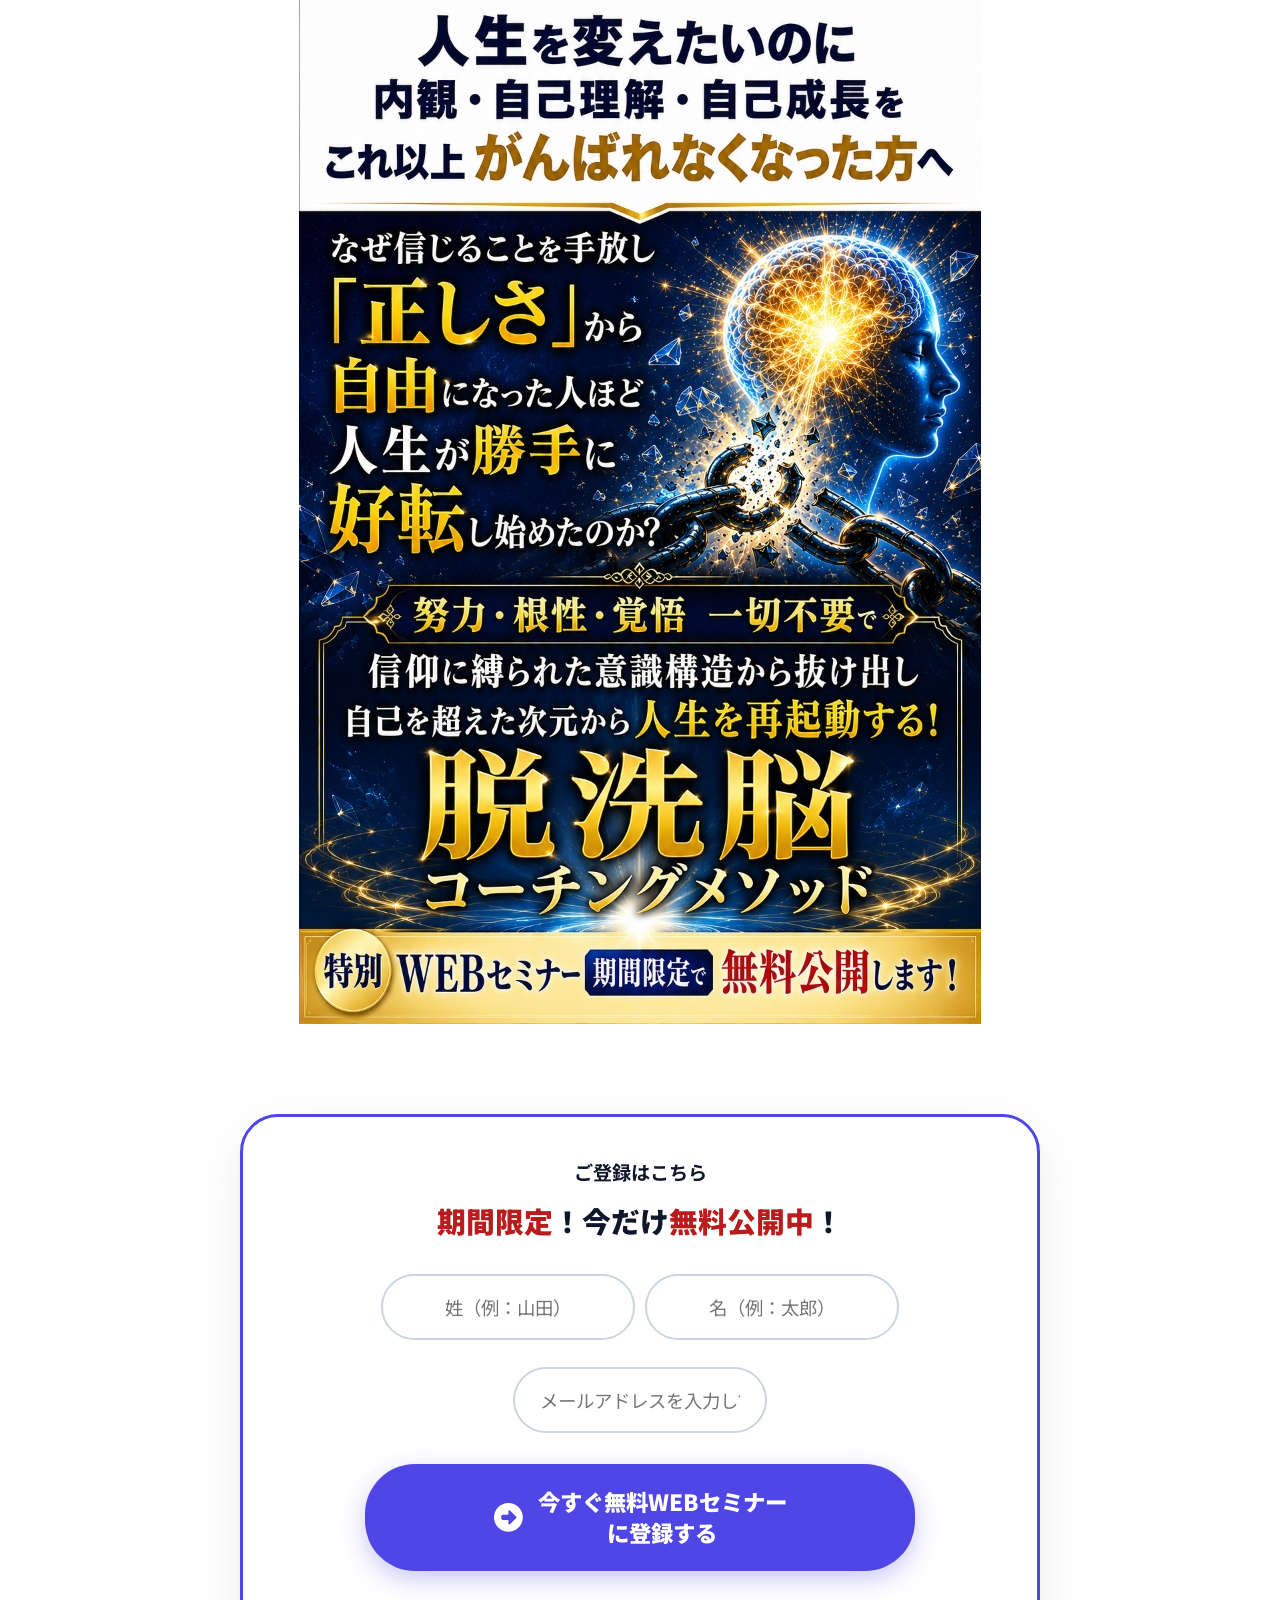
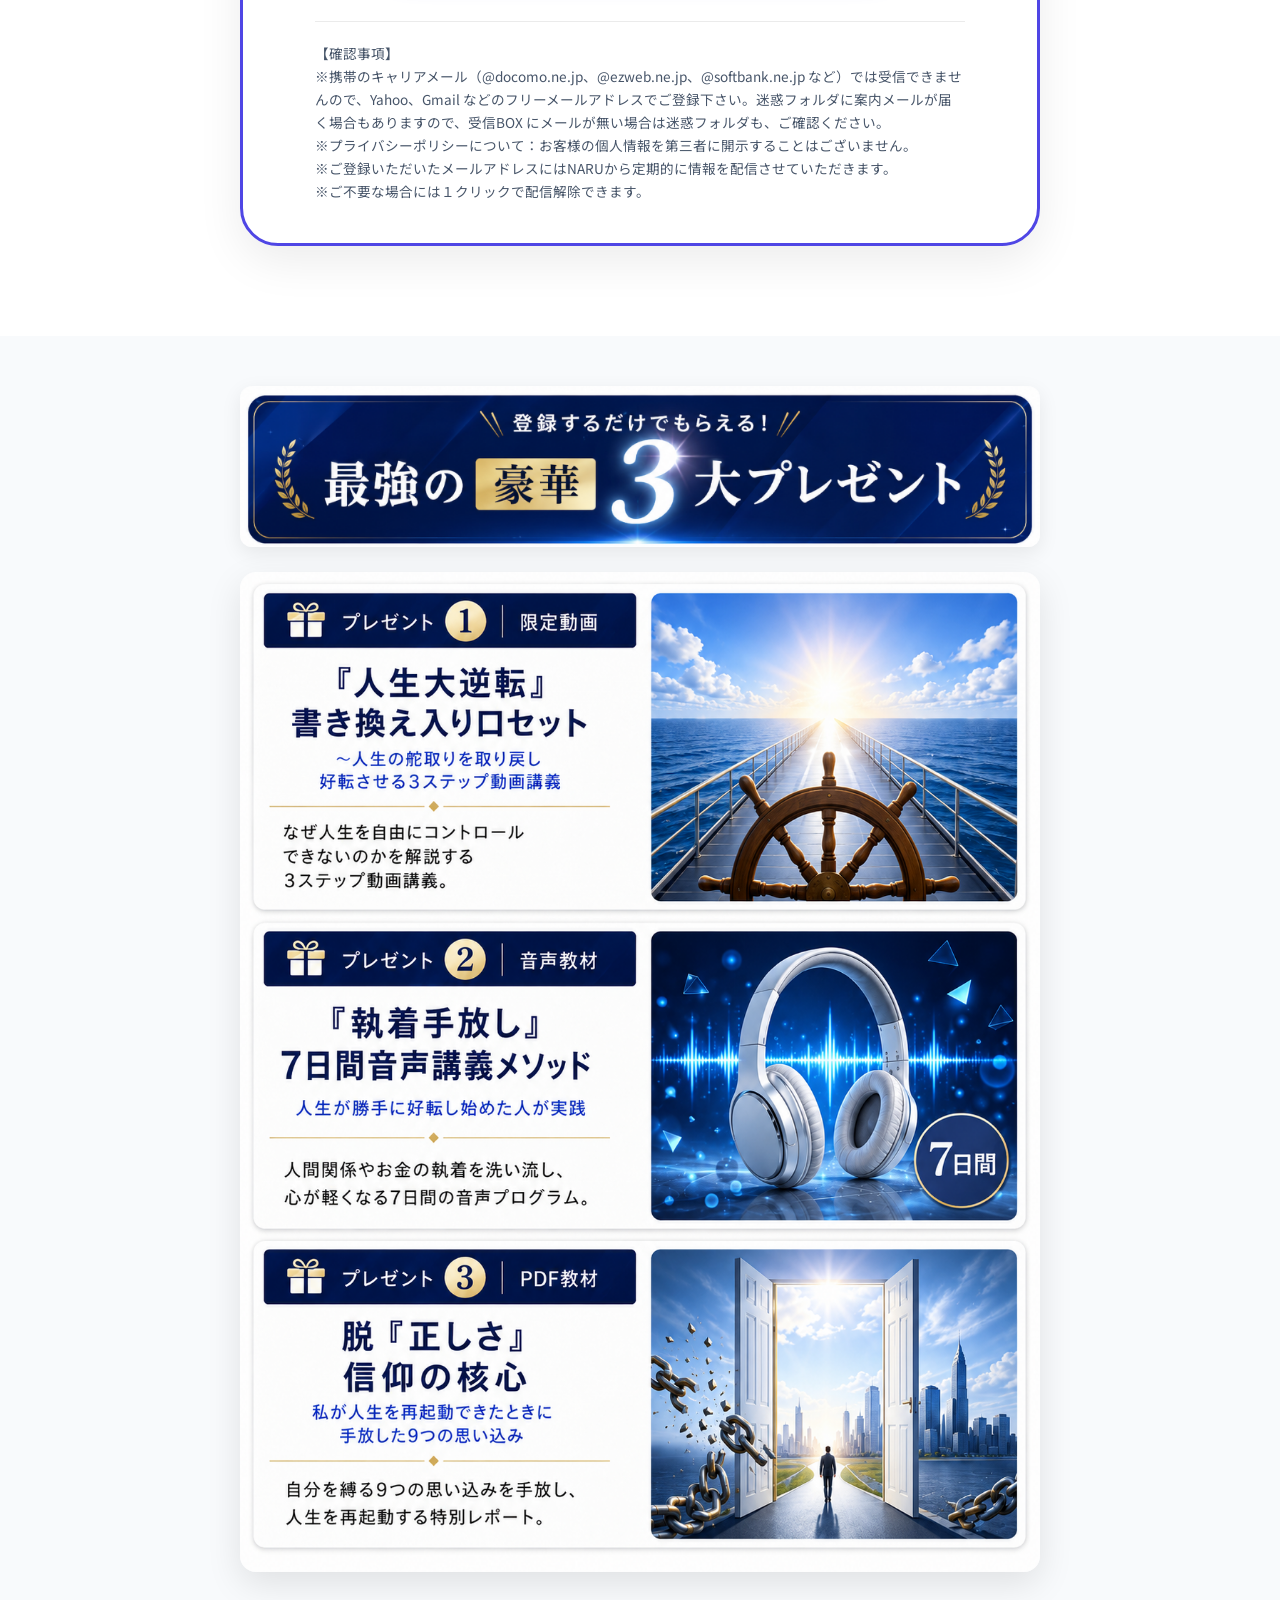
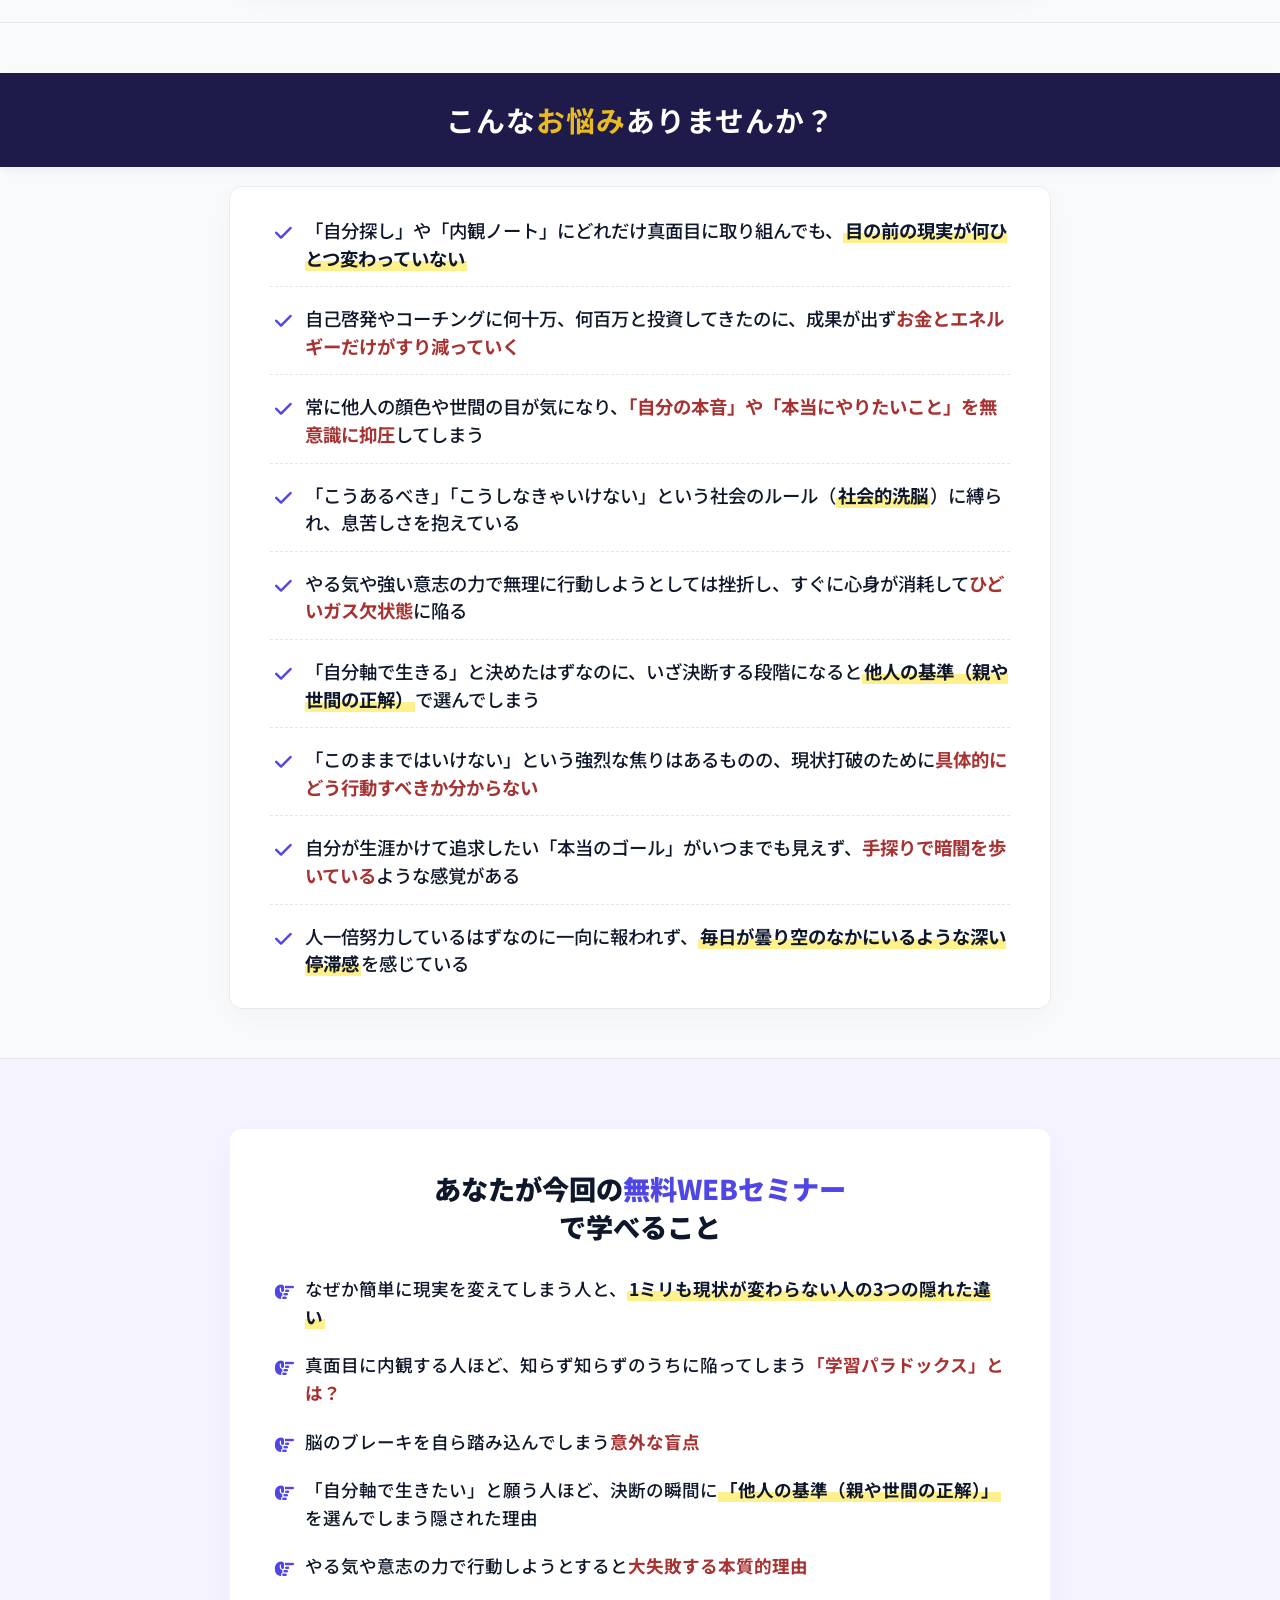
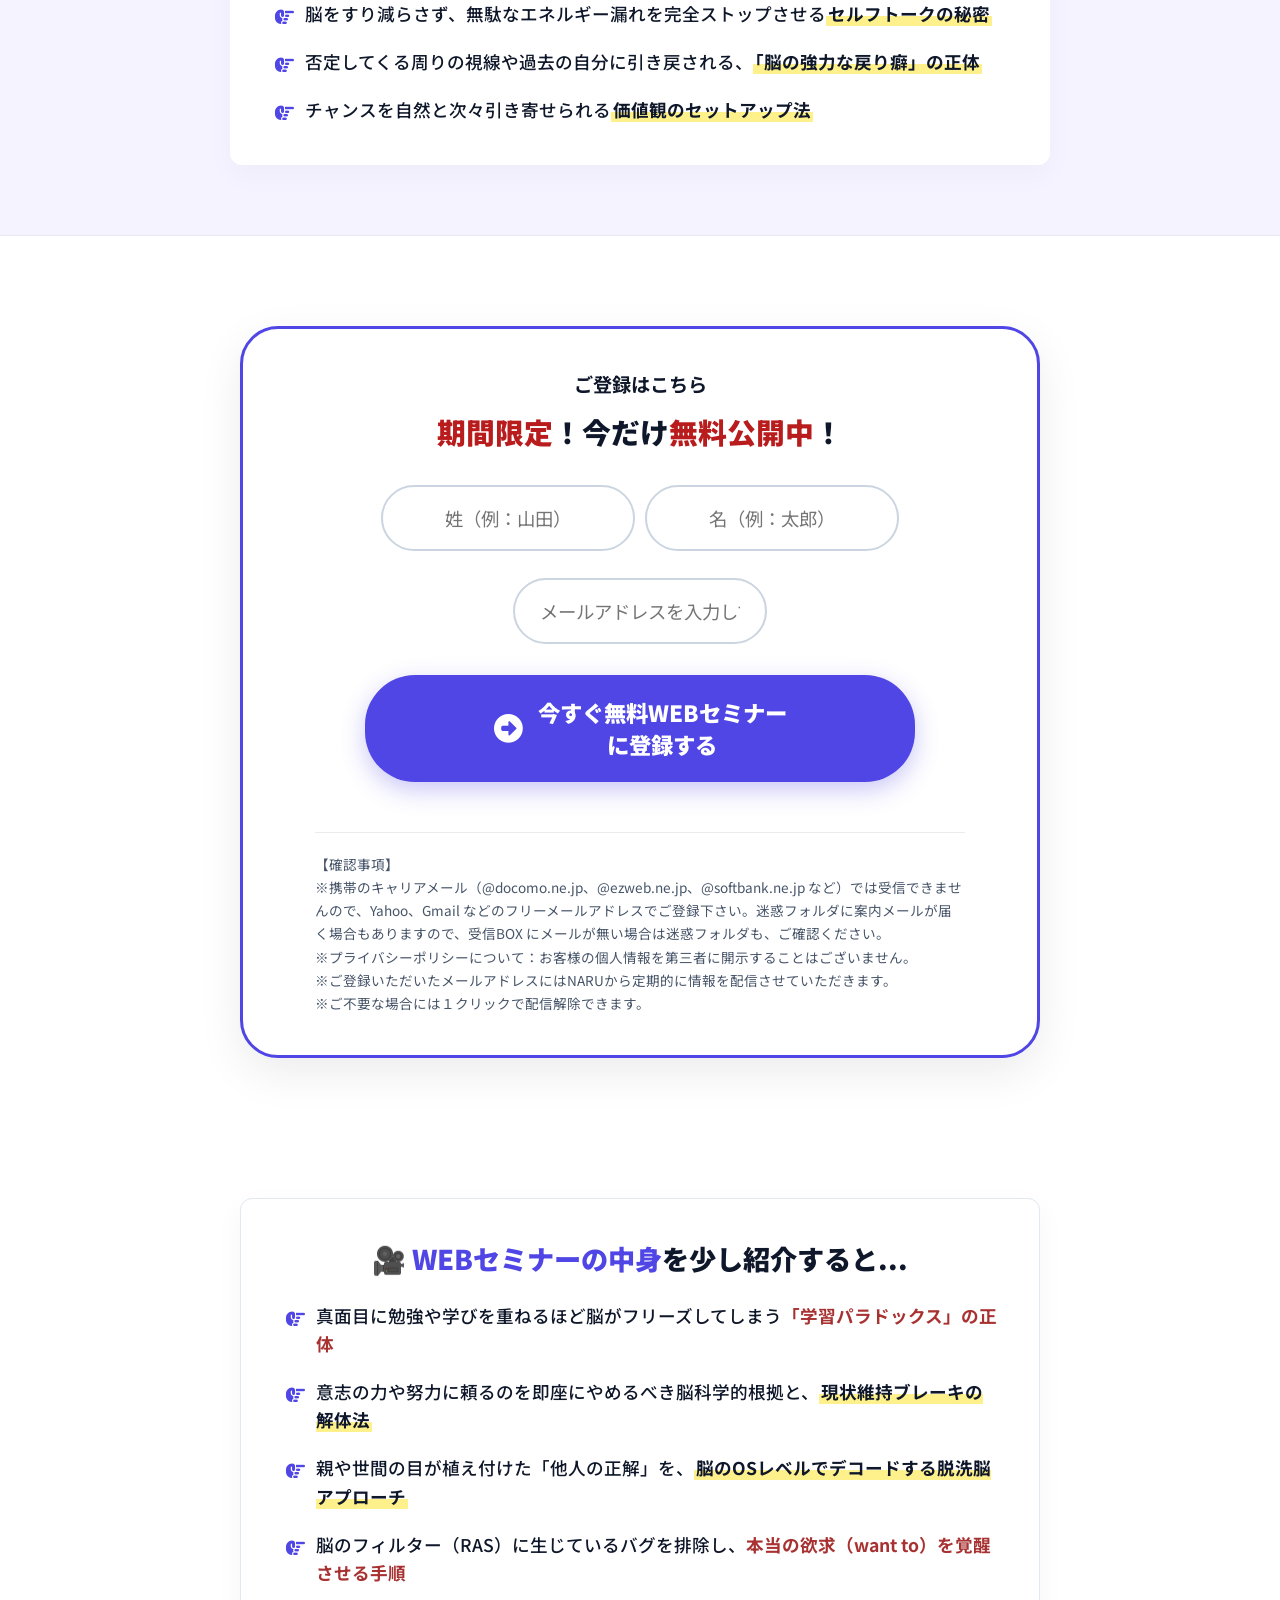
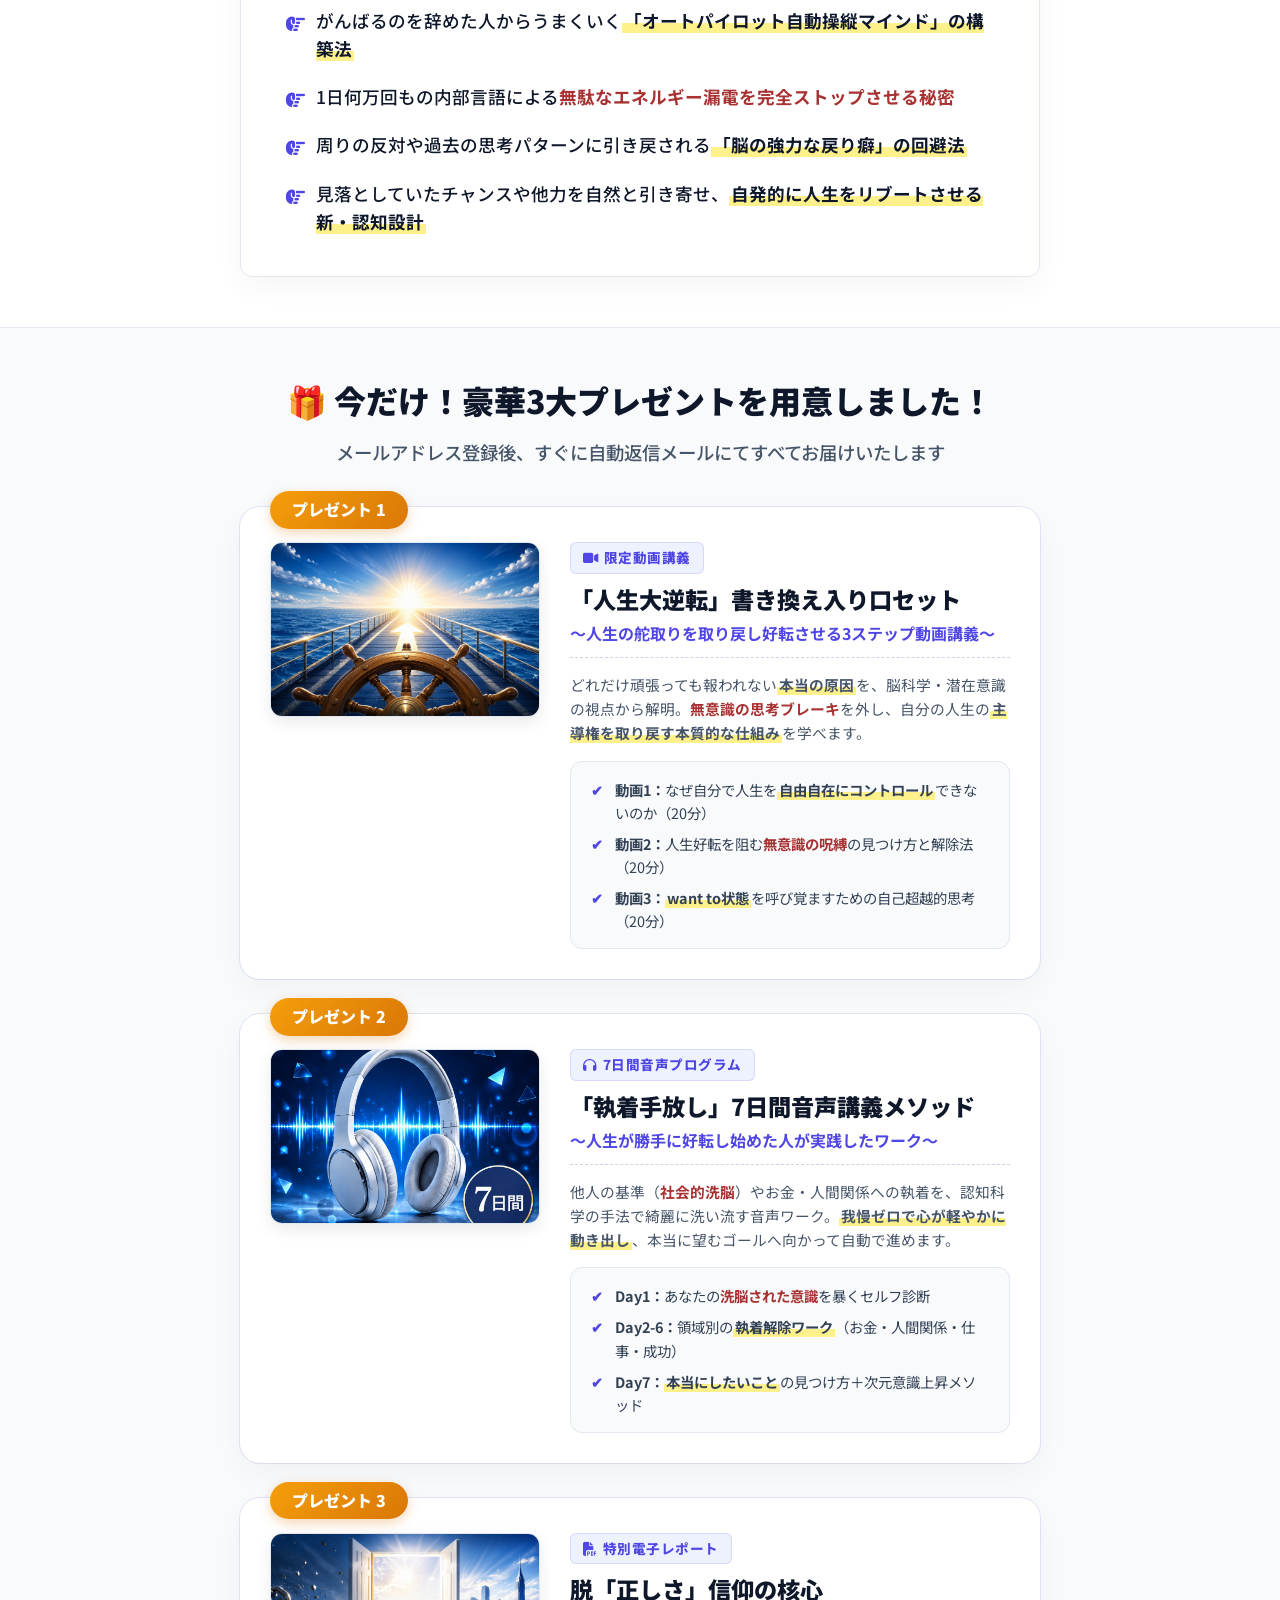
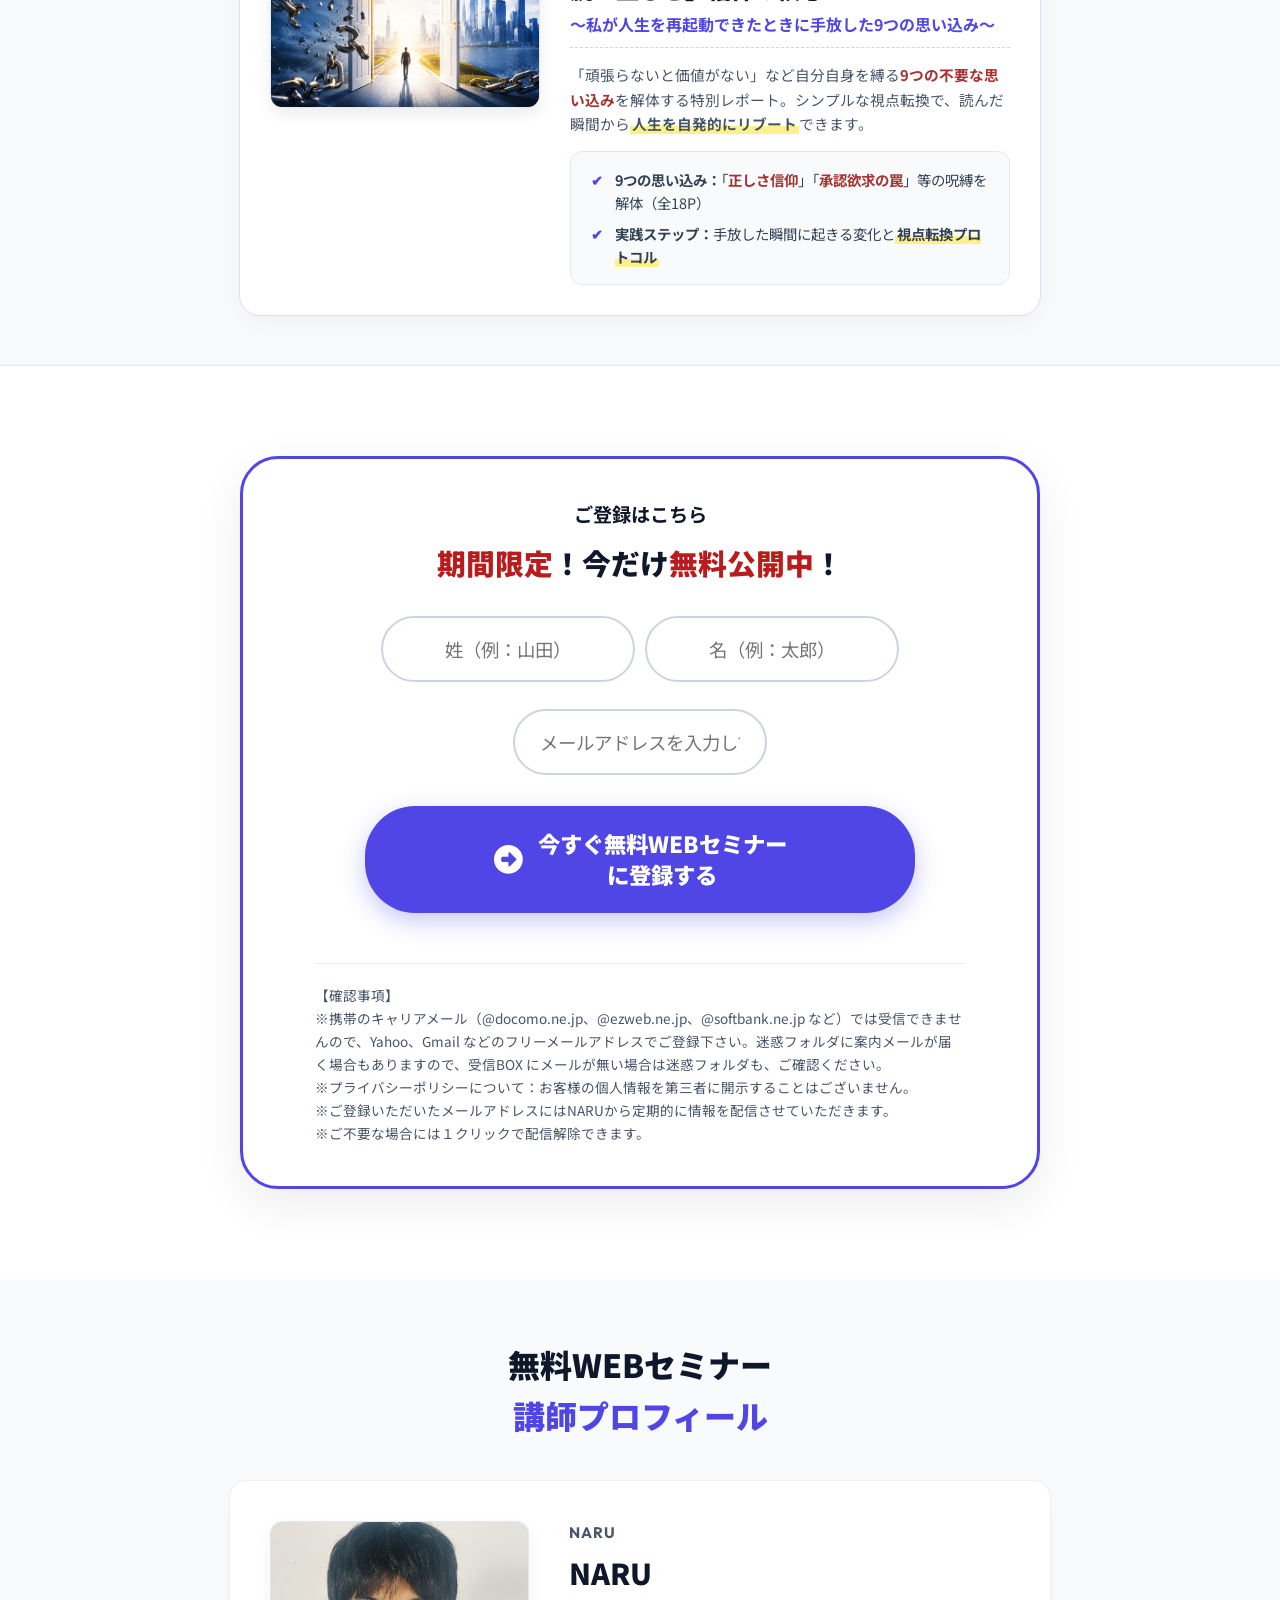
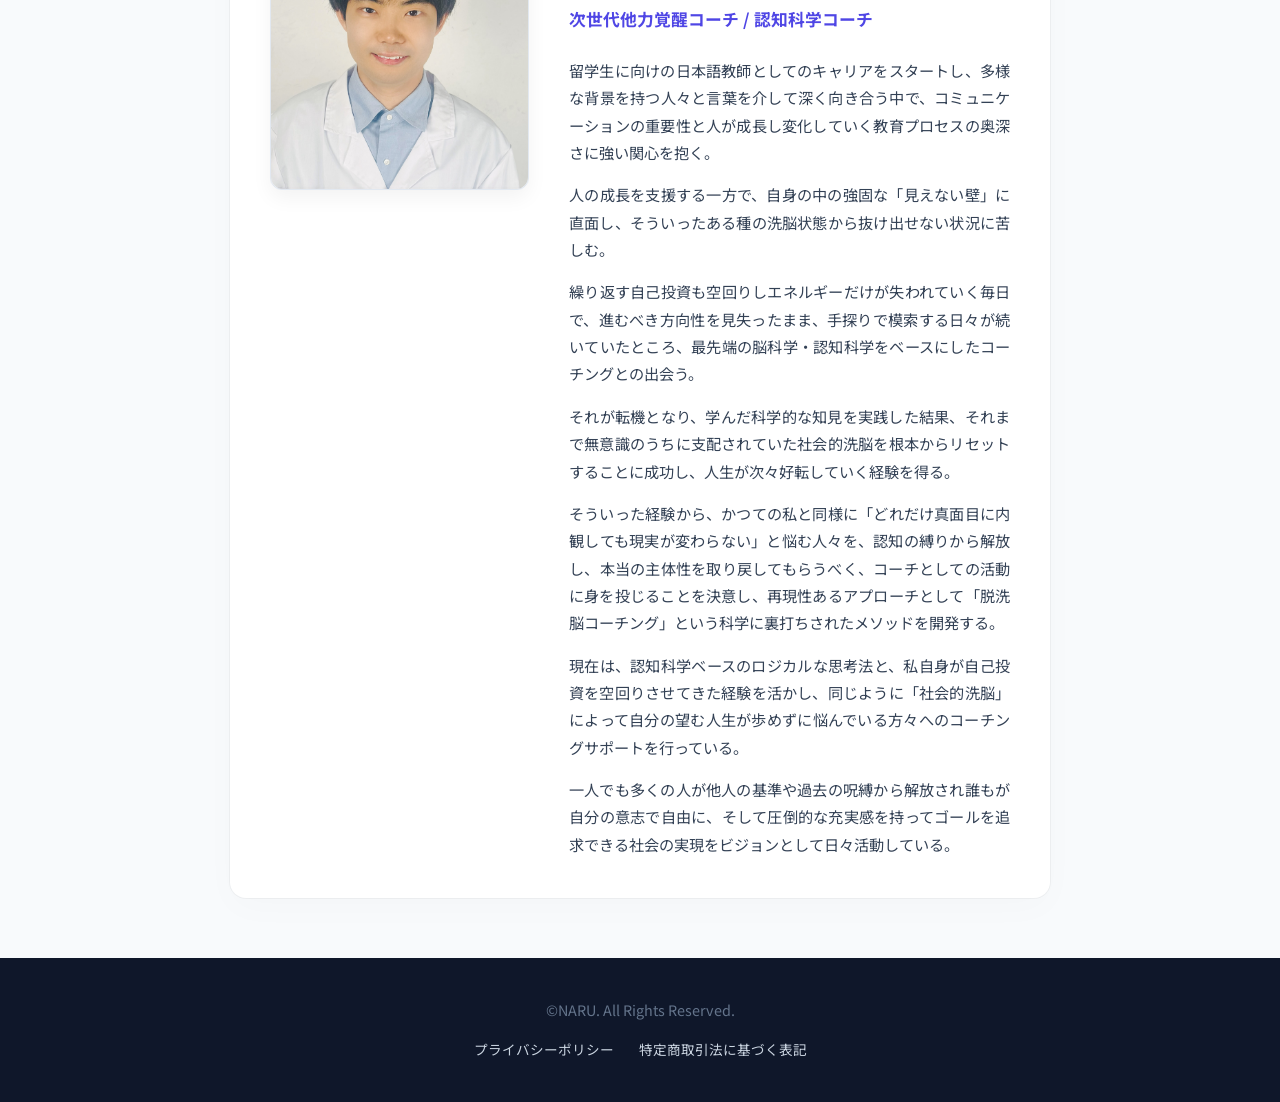
==== datsusenno.html @ 99b8cd56 "Replace script tag with image tracking method" ====
<!DOCTYPE html>
<html lang="ja">

<head>
    <meta charset="UTF-8">
    <meta name="robots" content="noindex, nofollow">
    <meta name="viewport" content="width=device-width, initial-scale=1.0">
    <title>社会的洗脳の引き算でwant toを起動する『マインドOS・リブート無料WEBセミナー』</title>

    <!-- Google Fonts -->
    <link
        href="https://fonts.googleapis.com/css2?family=Noto+Sans+JP:wght@400;500;700;900&family=Outfit:wght@400;700;900&display=swap"
        rel="stylesheet">
    <!-- FontAwesome Icons -->
    <link rel="stylesheet" href="https://cdnjs.cloudflare.com/ajax/libs/font-awesome/6.4.0/css/all.min.css">

    <!-- MyASP Forms Style -->
    <link rel="stylesheet" type="text/css" href="https://my174p.com/p/format_css?item_id=deaqhkWT&format=div&form_align=&label_align=&radio_float=&checkbox_float=&label_width=0&input_width=0&theme_name=3_7&ver=3&fv=b296a1b7baa7" />
    <link rel="stylesheet" type="text/css" href="https://my174p.com/p/mobile_css?item_id=deaqhkWT&format=div&form_align=&label_align=&radio_float=&checkbox_float=&label_width=0&input_width=0&theme_name=3_7&ver=3&fv=b296a1b7baa7" />
    <link rel="stylesheet" type="text/css" href="https://my174p.com/css/form/myasp-ui-form.css?d=20260616141747">


    <style>
        :root {
            --primary-color: #4f46e5;
            /* ボタン等のメインカラー（知性とロジックのディープインディゴ） */
            --primary-hover: #4338ca;
            /* ホバー時のブルーバイオレット */
            --accent-color: #eabb20;
            /* 強調黄色 */
            --danger-color: #b91c1c;
            /* 赤強調（警告用ディープレッド） */
            --bg-dark-blue: #1e1b4b;
            /* お悩みヘッダー等の深みのあるダークインディゴ */
            --text-main: #0f172a;
            --text-sub: #475569;
            --bg-light: #f8fafc;
            --font-gothic: 'Noto Sans JP', sans-serif;
            --font-round: 'Outfit', sans-serif;
            --container-width: 860px;
        }

        * {
            box-sizing: border-box;
            margin: 0;
            padding: 0;
        }

        body {
            font-family: var(--font-gothic);
            color: var(--text-main);
            background-color: #ffffff;
            line-height: 1.6;
            -webkit-font-smoothing: antialiased;
            overflow-x: hidden;
            /* 左右の突き出しによる横スクロールの発生を防ぐ */
        }

        /* --- 共通コンテナ --- */
        .container {
            width: 100%;
            max-width: var(--container-width);
            margin: 0 auto;
            padding: 0 20px;
        }

        /* --- ファーストビュー (ヘッドビュー) --- */
        .firstview {
            width: 100%;
            max-width: 720px;
            margin: 0 auto;
            line-height: 0;
        }

        .firstview img {
            width: 100%;
            max-width: 682px;
            margin: 0 auto;
            height: auto;
            display: block;
            image-rendering: -webkit-optimize-contrast;
        }

        /* --- メインコンテンツセクション --- */
        .section-padding {
            padding: 50px 0;
        }

        .section-bg-light {
            background-color: var(--bg-light);
        }

        /* --- お悩みセクションヘッダー --- */
        .subhead-blue {
            background-color: var(--bg-dark-blue);
            color: #ffffff;
            text-align: center;
            padding: 24px 20px;
            font-family: var(--font-gothic);
            font-weight: 700;
            font-size: 1.8rem;
            letter-spacing: 1px;
            box-shadow: 0 4px 10px rgba(0, 0, 0, 0.05);

            /* 左右両端に突き抜けさせる設定 */
            width: 100vw;
            margin-left: calc(50% - 50vw);
            margin-right: calc(50% - 50vw);
        }

        .subhead-blue mark {
            background: transparent;
            color: var(--accent-color);
        }

        .subhead-intro {
            font-size: 1.1rem;
            color: var(--text-sub);
            margin-top: 25px;
            text-align: center;
            line-height: 1.8;
            font-weight: 500;
        }

        /* --- お悩みチェックリスト --- */
        .checklist-wrapper {
            background-color: #ffffff;
            border-radius: 12px;
            padding: 30px 40px;
            box-shadow: 0 10px 30px rgba(0, 0, 0, 0.03), 0 0 0 1px rgba(0, 0, 0, 0.05);
            margin-top: 20px;
        }

        .checklist-list {
            list-style: none;
        }

        .checklist-list li {
            position: relative;
            padding-left: 35px;
            margin-bottom: 18px;
            font-size: 1.15rem;
            font-weight: 500;
            line-height: 1.5;
            border-bottom: 1px dashed rgba(0, 0, 0, 0.1);
            padding-bottom: 14px;
        }

        .checklist-list li:last-child {
            margin-bottom: 0;
            border-bottom: none;
            padding-bottom: 0;
        }

        .checklist-list li::before {
            content: '\f00c';
            /* FontAwesomeのチェックアイコン */
            font-family: 'Font Awesome 6 Free';
            font-weight: 900;
            position: absolute;
            left: 5px;
            top: 2px;
            color: var(--primary-color);
            font-size: 1.2rem;
        }

        /* --- 学べることセクション --- */
        .learn-section {
            background-color: #f5f3ff;
            background-size: cover;
            background-position: center;
            background-repeat: no-repeat;
            background-attachment: fixed;
            /* 背景画像をスクロール時に固定（パララックス効果） */
            border-top: 1px solid rgba(0, 0, 0, 0.05);
            border-bottom: 1px solid rgba(0, 0, 0, 0.05);
        }

        .learn-card {
            background-color: #ffffff;
            border-radius: 12px;
            padding: 40px;
            box-shadow: 0 10px 30px rgba(0, 0, 0, 0.03);
            margin: 20px 0;
        }

        .learn-title {
            text-align: center;
            font-family: var(--font-gothic);
            font-weight: 900;
            font-size: 1.7rem;
            color: var(--text-main);
            margin-bottom: 30px;
            line-height: 1.4;
        }

        .learn-title mark {
            background: transparent;
            color: var(--primary-color);
        }

        .learn-list {
            list-style: none;
        }

        .learn-list li {
            position: relative;
            padding-left: 35px;
            margin-bottom: 20px;
            font-size: 1.1rem;
            font-weight: 500;
            line-height: 1.6;
        }

        .learn-list li:last-child {
            margin-bottom: 0;
        }

        .learn-list li::before {
            content: '\f0a4';
            /* FontAwesomeの手アイコン */
            font-family: 'Font Awesome 6 Free';
            font-weight: 900;
            position: absolute;
            left: 5px;
            top: 2px;
            color: var(--primary-color);
            font-size: 1.2rem;
        }

        /* --- CTAエリア（登録フォーム・ボタン） --- */
        .cta-card {
            background-color: #ffffff;
            border: 3px solid var(--primary-color);
            border-radius: 38px;
            padding: 40px 30px;
            text-align: center;
            box-shadow: 0 15px 45px rgba(0, 0, 0, 0.08);
            margin: 40px auto;
            max-width: 800px;
        }

        .cta-subhead {
            font-size: 1.2rem;
            font-weight: 700;
            color: var(--text-main);
            margin-bottom: 10px;
        }

        .cta-title {
            font-family: var(--font-gothic);
            font-weight: 900;
            font-size: 1.8rem;
            margin-bottom: 30px;
        }

        .cta-title mark {
            background: transparent;
            color: var(--danger-color);
        }

        .btn-cta {
            display: inline-flex;
            align-items: center;
            justify-content: center;
            gap: 15px;
            width: 100%;
            max-width: 550px;
            padding: 22px 30px;
            background-color: var(--primary-color);
            color: #ffffff;
            font-family: var(--font-gothic);
            font-weight: 900;
            font-size: 1.4rem;
            text-decoration: none;
            border-radius: 50px;
            box-shadow: 0 8px 25px rgba(79, 70, 229, 0.3);
            /* ブルーの影 */
            transition: all 0.3s cubic-bezier(0.25, 0.8, 0.25, 1);
            border: none;
            cursor: pointer;
            margin-bottom: 25px;
            line-height: 1.4;
        }

        /* ボタンのぷるぷるアニメーション */
        @keyframes pulse {
            0% {
                transform: scale(1);
            }

            50% {
                transform: scale(1.03);
            }

            100% {
                transform: scale(1);
            }
        }

        .btn-cta-animate {
            animation: pulse 2s infinite ease-in-out;
        }

        .btn-cta:hover {
            transform: translateY(-3px);
            background-color: var(--primary-hover);
            box-shadow: 0 12px 30px rgba(79, 70, 229, 0.45);
            /* ホバー時のブルーの影 */
            animation-play-state: paused;
            /* ホバー時はアニメーションを止める */
        }

        .btn-cta i {
            font-size: 1.8rem;
        }

        .cta-attention {
            font-size: 0.85rem;
            color: var(--text-sub);
            text-align: left;
            line-height: 1.7;
            border-top: 1px solid rgba(0, 0, 0, 0.08);
            padding-top: 20px;
            max-width: 650px;
            margin: 0 auto;
        }

        .cta-form {
            display: flex;
            flex-direction: column;
            align-items: center;
            gap: 15px;
            width: 100%;
            max-width: 550px;
            margin: 0 auto 25px auto;
        }

        .form-input {
            width: 100%;
            padding: 18px 25px;
            font-size: 1.15rem;
            border: 2px solid #cbd5e1;
            border-radius: 50px;
            outline: none;
            transition: all 0.3s ease;
            text-align: center;
            font-family: var(--font-gothic);
        }

        .form-input:focus {
            border-color: var(--primary-color);
            box-shadow: 0 0 0 4px rgba(79, 70, 229, 0.15);
        }

        /* --- プロフィールセクション --- */
        .profile-section {
            background-color: var(--bg-light);
            padding: 60px 0;
        }

        .profile-header {
            font-family: var(--font-gothic);
            font-weight: 900;
            font-size: 2rem;
            text-align: center;
            margin-bottom: 40px;
        }

        .profile-header mark {
            background: transparent;
            color: var(--primary-color);
        }

        .profile-card {
            display: flex;
            gap: 40px;
            align-items: flex-start;
            background-color: #ffffff;
            border-radius: 16px;
            padding: 40px;
            box-shadow: 0 10px 35px rgba(0, 0, 0, 0.02), 0 0 0 1px rgba(0, 0, 0, 0.04);
        }

        .profile-imgbox {
            width: 35%;
            flex-shrink: 0;
            display: flex;
            align-items: center;
            justify-content: center;
            background-color: #f1f5f9;
            border-radius: 12px;
            box-shadow: 0 8px 20px rgba(0, 0, 0, 0.05);
            border: 1px solid #e2e8f0;
        }

        .profile-imgbox i {
            font-size: 6rem;
            color: #94a3b8;
            padding: 50px 0;
        }

        .profile-textbox {
            width: 65%;
        }

        .profile-title-en {
            font-family: var(--font-round);
            font-size: 0.95rem;
            font-weight: 700;
            color: var(--text-sub);
            letter-spacing: 1px;
            margin-bottom: 5px;
            text-transform: uppercase;
        }

        .profile-name {
            font-size: 1.8rem;
            font-weight: 900;
            margin-bottom: 12px;
            font-family: var(--font-gothic);
        }

        .profile-sub {
            font-size: 1.05rem;
            font-weight: 700;
            color: var(--primary-color);
            margin-bottom: 25px;
            line-height: 1.4;
        }

        .profile-text-content p {
            font-size: 0.95rem;
            line-height: 1.8;
            margin-bottom: 15px;
            color: #334155;
            text-align: justify;
        }

        .profile-text-content p:last-child {
            margin-bottom: 0;
        }

        /* --- フッター --- */
        footer {
            background-color: #0f172a;
            color: #ffffff;
            padding: 40px 20px;
            text-align: center;
        }

        .footer-copyright {
            font-size: 0.9rem;
            color: #64748b;
            margin-bottom: 15px;
        }

        .footer-links {
            list-style: none;
            display: flex;
            justify-content: center;
            gap: 25px;
        }

        .footer-links a {
            color: #cbd5e1;
            font-size: 0.85rem;
            text-decoration: none;
            transition: color 0.2s ease;
        }

        .footer-links a:hover {
            color: #ffffff;
            text-decoration: underline;
        }

        /* リスト内・特典カード内強調用のスタイル */
        .checklist-list mark,
        .learn-list mark,
        .bonus-card-text mark,
        .bonus-card-bullets mark {
            background: linear-gradient(transparent 60%, #fef08a 60%);
            color: inherit;
            font-weight: 700;
            padding: 0 2px;
        }

        .text-danger {
            color: #a83232;
            /* 落ち着きと重みのある赤茶色 */
            font-weight: 700;
        }

        /* --- 豪華3大特典セクションのスタイル --- */
        /* --- 豪華3大特典セクションのスタイル (800px縦積み・大型長方形カード) --- */
        .bonus-header {
            text-align: center;
            margin-bottom: 40px;
        }

        .bonus-header h2 {
            font-size: 2rem;
            font-weight: 900;
            line-height: 1.4;
            color: var(--text-main);
            margin-bottom: 15px;
        }

        .bonus-header h2 .highlight {
            color: var(--primary-color);
            position: relative;
            display: inline-block;
        }

        .bonus-header h2 .highlight::after {
            content: '';
            position: absolute;
            bottom: -4px;
            left: 0;
            width: 100%;
            height: 3px;
            background-color: var(--accent-color);
        }

        .bonus-header p {
            font-size: 1.15rem;
            color: var(--text-sub);
            font-weight: 500;
        }

        .bonus-cards-grid {
            display: flex;
            flex-direction: column;
            gap: 35px;
            max-width: 800px;
            margin: 30px auto 0 auto;
        }

        .bonus-grid-card {
            background-color: #ffffff;
            border-radius: 20px;
            padding: 35px 30px 30px 30px;
            position: relative;
            box-shadow: 0 10px 30px rgba(0, 0, 0, 0.04), 0 0 0 1px rgba(79, 70, 229, 0.12);
            transition: all 0.3s ease;
            display: flex;
            gap: 30px;
            align-items: flex-start;
            text-align: left;
        }

        .bonus-grid-card:hover {
            transform: translateY(-4px);
            box-shadow: 0 18px 40px rgba(79, 70, 229, 0.12), 0 0 0 2px rgba(79, 70, 229, 0.22);
        }

        .bonus-badge {
            position: absolute;
            top: -16px;
            left: 30px;
            background: linear-gradient(135deg, #f59e0b 0%, #d97706 100%);
            color: #ffffff;
            font-weight: 900;
            font-size: 1rem;
            padding: 6px 22px;
            border-radius: 50px;
            box-shadow: 0 4px 12px rgba(217, 119, 6, 0.3);
            z-index: 2;
        }

        .bonus-card-visual-col {
            width: 270px;
            flex-shrink: 0;
            display: flex;
            flex-direction: column;
            align-items: center;
        }

        .bonus-card-info-col {
            flex: 1;
            min-width: 0;
        }

        .bonus-type {
            display: inline-block;
            background-color: #eef2ff;
            color: var(--primary-color);
            font-size: 0.85rem;
            font-weight: 800;
            padding: 4px 12px;
            border-radius: 6px;
            margin-bottom: 10px;
            border: 1px solid rgba(79, 70, 229, 0.15);
            letter-spacing: 0.5px;
        }

        .bonus-card-title {
            font-size: 1.45rem;
            font-weight: 900;
            color: var(--text-main);
            line-height: 1.35;
            margin-bottom: 6px;
        }

        .bonus-card-desc {
            font-size: 1rem;
            color: var(--primary-color);
            font-weight: 700;
            margin-bottom: 15px;
            border-bottom: 1px dashed #cbd5e1;
            padding-bottom: 10px;
        }

        .bonus-card-visual {
            width: 100%;
            height: 175px;
            border-radius: 12px;
            overflow: hidden;
            box-shadow: 0 6px 16px rgba(0, 0, 0, 0.08);
            background: #f1f5f9;
            border: 1px solid #e2e8f0;
        }

        .bonus-card-visual img {
            width: 100%;
            height: 100%;
            object-fit: cover;
        }

        .bonus-card-text {
            font-size: 0.92rem;
            color: #475569;
            line-height: 1.65;
            margin-bottom: 15px;
        }

        .bonus-card-bullets {
            background-color: #f8fafc;
            border-radius: 12px;
            padding: 16px 20px;
            border: 1px solid #e2e8f0;
            list-style: none;
            margin: 0;
        }

        .bonus-card-bullets li {
            position: relative;
            padding-left: 24px;
            font-size: 0.9rem;
            line-height: 1.6;
            color: #334155;
            margin-bottom: 8px;
        }

        .bonus-card-bullets li:last-child {
            margin-bottom: 0;
        }

        .bonus-card-bullets li::before {
            content: '✔';
            position: absolute;
            left: 0;
            top: 0;
            color: var(--primary-color);
            font-weight: 900;
            font-size: 0.9rem;
        }

        .bonus-swipe-hint {
            display: none !important;
        }

        /* --- レスポンシブ対応 --- */
        @media (max-width: 768px) {
            :root {
                --container-width: 100%;
            }

            .subhead-blue {
                font-size: 1.4rem;
                padding: 18px 15px;
            }

            .checklist-wrapper {
                padding: 20px;
            }

            .checklist-list li {
                font-size: 1rem;
                padding-left: 28px;
                margin-bottom: 14px;
            }

            .checklist-list li::before {
                font-size: 1rem;
            }

            .learn-card {
                padding: 25px 20px;
            }

            .learn-title {
                font-size: 1.35rem;
                margin-bottom: 20px;
            }

            .learn-list li {
                font-size: 0.95rem;
                padding-left: 28px;
                margin-bottom: 15px;
            }

            .learn-list li::before {
                font-size: 1rem;
            }

            .cta-card {
                border-radius: 20px;
                padding: 30px 15px;
                margin: 20px 10px;
            }

            .cta-title {
                font-size: 1.35rem;
                margin-bottom: 20px;
            }

            .btn-cta {
                font-size: 1.15rem;
                padding: 16px 20px;
                border-radius: 30px;
            }

            .btn-cta i {
                font-size: 1.3rem;
            }

            .profile-card {
                flex-direction: column;
                padding: 25px 20px;
                gap: 25px;
            }

            .profile-imgbox {
                width: 60%;
                margin: 0 auto;
            }

            .profile-textbox {
                width: 100%;
            }

            .profile-name {
                font-size: 1.5rem;
            }

            .profile-sub {
                font-size: 0.95rem;
                margin-bottom: 15px;
            }

            .footer-links {
                flex-direction: column;
                gap: 10px;
            }

            .learn-section {
                background-attachment: scroll;
                /* モバイル端末での表示バグ・負荷防止のため固定を解除 */
            }

            /* 特典セクションのレスポンシブ化（縦積み・全幅化） */
            .bonus-cards-grid {
                display: flex !important;
                flex-direction: column !important;
                gap: 25px !important;
                padding: 0 10px !important;
                margin-top: 15px !important;
                overflow-x: visible !important;
            }

            .bonus-grid-card {
                flex-direction: column !important;
                width: 100% !important;
                min-width: 100% !important;
                padding: 30px 20px 20px 20px !important;
                gap: 20px !important;
            }

            .bonus-card-visual-col {
                width: 100% !important;
            }

            .bonus-card-info-col {
                width: 100% !important;
            }

            .bonus-card-visual {
                height: 190px !important;
            }

            .bonus-swipe-hint {
                display: none !important;
            }
        }

        /* --- プレゼント見出しバナー (Modelling Image 1) --- */
        .present-header-banner {
            background-color: #0f4c81;
            /* 深い青 */
            padding: 30px 20px;
            border-radius: 12px;
            color: #ffffff;
            text-align: center;
            position: relative;
            overflow: hidden;
            box-shadow: 0 10px 25px rgba(15, 76, 129, 0.25);
            margin-bottom: 30px;
            max-width: 800px;
            margin-left: auto;
            margin-right: auto;
        }

        .present-header-banner .badge-text {
            font-size: 1.3rem;
            font-weight: 700;
            letter-spacing: 2px;
            margin-bottom: 5px;
            display: inline-block;
            text-shadow: 0 2px 4px rgba(0, 0, 0, 0.3);
        }

        .present-header-banner .main-title-row {
            display: flex;
            justify-content: center;
            align-items: center;
            gap: 15px;
            flex-wrap: wrap;
        }

        .present-header-banner .title-left {
            font-size: 1.5rem;
            font-weight: 900;
            display: flex;
            flex-direction: column;
            align-items: flex-end;
            line-height: 1.1;
        }

        .present-header-banner .title-left .sub {
            font-size: 1rem;
            font-weight: 700;
            margin-bottom: 2px;
        }

        .present-header-banner .title-left .main {
            background-color: #a38d38;
            /* 金色の背景 */
            padding: 2px 10px;
            font-size: 1.5rem;
            color: #ffffff;
            border-radius: 4px;
        }

        .present-header-banner .number-glowing {
            font-size: 5rem;
            font-weight: 900;
            line-height: 0.8;
            color: #ffffff;
            font-family: 'Outfit', sans-serif;
            text-shadow: 0 0 20px rgba(255, 255, 255, 0.8), 0 0 40px rgba(255, 255, 255, 0.5);
            position: relative;
        }

        .present-header-banner .number-glowing::before {
            content: '✦';
            position: absolute;
            top: -15px;
            left: -15px;
            font-size: 1.8rem;
            color: #ffffff;
            text-shadow: 0 0 10px #ffffff;
            animation: sparkle 2s infinite alternate;
        }

        .present-header-banner .number-glowing::after {
            content: '✦';
            position: absolute;
            bottom: -10px;
            right: -15px;
            font-size: 1.3rem;
            color: #ffffff;
            text-shadow: 0 0 10px #ffffff;
            animation: sparkle 2s infinite alternate-reverse;
        }

        .present-header-banner .title-right {
            font-size: 2.8rem;
            font-weight: 900;
            letter-spacing: 2px;
            background: linear-gradient(to bottom, #ffffff 60%, #cbd5e1 100%);
            -webkit-background-clip: text;
            background-clip: text;
            -webkit-text-fill-color: transparent;
            filter: drop-shadow(0 2px 4px rgba(0, 0, 0, 0.5));
        }

        /* --- プレゼント表示用カード (Modelling Image 2) --- */
        .modeling-present-grid {
            display: grid;
            grid-template-columns: repeat(3, 1fr);
            gap: 30px;
            max-width: 800px;
            margin: 0 auto;
            margin-top: 10px;
        }

        .modeling-present-card {
            background-color: #ffffff;
            border-radius: 12px;
            overflow: hidden;
            box-shadow: 0 8px 25px rgba(0, 0, 0, 0.06);
            border: 1px solid #e2e8f0;
            display: flex;
            flex-direction: column;
            transition: transform 0.3s ease;
        }

        .modeling-present-card:hover {
            transform: translateY(-5px);
        }

        .modeling-present-card .card-header-bar {
            background: linear-gradient(90deg, #b85270 0%, #a4435e 100%);
            /* ローズ・ピンク */
            color: #ffffff;
            padding: 10px 15px;
            display: flex;
            align-items: center;
            justify-content: space-between;
            font-weight: 700;
            font-size: 0.85rem;
        }

        .modeling-present-card .card-header-bar-left {
            display: flex;
            align-items: center;
            gap: 6px;
        }

        .modeling-present-card .card-header-bar i {
            font-size: 1rem;
        }

        .modeling-present-card .card-header-bar span.badge-num {
            background-color: #ffffff;
            color: #a4435e;
            border-radius: 50px;
            padding: 1px 8px;
            font-size: 0.75rem;
            font-weight: 900;
        }

        .modeling-present-card .card-header-label {
            font-size: 0.75rem;
            background-color: rgba(255, 255, 255, 0.2);
            padding: 2px 6px;
            border-radius: 4px;
        }

        .modeling-present-card .card-body {
            padding: 20px;
            display: flex;
            flex-direction: column;
            flex-grow: 1;
            text-align: center;
        }

        .modeling-present-card .card-title {
            font-size: 1rem;
            font-weight: 900;
            color: var(--text-main);
            margin-bottom: 15px;
            line-height: 1.4;
            min-height: 3rem;
            display: flex;
            align-items: center;
            justify-content: center;
        }

        .modeling-present-card .card-visual {
            width: 100%;
            height: 140px;
            border-radius: 8px;
            overflow: hidden;
            margin-bottom: 15px;
            box-shadow: 0 4px 10px rgba(0, 0, 0, 0.08);
            background: #f1f5f9;
        }

        .modeling-present-card .card-visual img {
            width: 100%;
            height: 100%;
            object-fit: cover;
        }

        .modeling-present-card .card-desc {
            font-size: 0.8rem;
            color: var(--text-sub);
            line-height: 1.5;
            text-align: left;
            margin: 0;
        }

        @keyframes sparkle {
            0% {
                opacity: 0.3;
                transform: scale(0.8) rotate(0deg);
            }

            100% {
                opacity: 1;
                transform: scale(1.2) rotate(15deg);
            }
        }

        /* --- レスポンシブ対応 (新規追加分) --- */
        @media (max-width: 768px) {
            .present-header-banner {
                padding: 20px 10px;
            }

            .present-header-banner .badge-text {
                font-size: 1rem;
            }

            .present-header-banner .title-left .sub {
                font-size: 0.8rem;
            }

            .present-header-banner .title-left .main {
                font-size: 1.1rem;
                padding: 1px 6px;
            }

            .present-header-banner .number-glowing {
                font-size: 3.8rem;
            }

            .present-header-banner .title-right {
                font-size: 2rem;
            }

            .modeling-present-grid {
                display: flex !important;
                flex-wrap: nowrap !important;
                overflow-x: auto !important;
                scroll-snap-type: x mandatory;
                scroll-behavior: smooth;
                gap: 20px;
                padding: 20px 10px;
                -webkit-overflow-scrolling: touch;
                margin-top: 5px;
            }

            .modeling-present-grid::-webkit-scrollbar {
                display: none;
            }

            .modeling-present-card {
                flex: 0 0 85% !important;
                width: 85% !important;
                min-width: 85% !important;
                scroll-snap-align: center;
            }

            .modeling-present-card .card-title {
                min-height: auto;
            }
        }
    </style>
</head>

<body>

    <!-- ==========================================
         ファーストビュー (メイン画像)
         ========================================== -->
    <div class="firstview">
        <img src="main_visual.png" alt="メインビジュアル">
    </div>

    <!-- ==========================================
         ファーストCTAセクション
         ========================================== -->
    <section class="section-padding">
        <div class="container">
            <div class="cta-card">
                <div class="cta-subhead">ご登録はこちら</div>
                <div class="cta-title">
                    <mark>期間限定</mark>！今だけ<mark>無料公開中</mark>！
                </div>

                <form action="https://my174p.com/p/r/deaqhkWT" enctype="multipart/form-data" id="UserItemForm1" class="cta-form myForm" method="post" accept-charset="utf-8" data-myasp-item-id="deaqhkWT" data-myasp-form-id="deaqhkWT" data-myasp-page-key="form_page_html" data-myasp-form-asset-version="b296a1b7baa7">
                    <input type="hidden" name="_method" value="POST">
                    
                    <div style="display: flex; gap: 10px; margin-bottom: 12px; max-width: 550px; margin-left: auto; margin-right: auto;">
                        <input type="text" name="data[User][name1]" class="form-input" placeholder="姓（例：山田）" style="flex: 1;" />
                        <input type="text" name="data[User][name2]" class="form-input" placeholder="名（例：太郎）" style="flex: 1;" />
                    </div>

                    <div style="margin-bottom: 16px; max-width: 550px; margin-left: auto; margin-right: auto;">
                        <input type="email" name="data[User][mail]" class="form-input required" placeholder="メールアドレスを入力してください" required style="width: 100%;" />
                    </div>

                    <button type="submit" class="btn-cta btn-cta-animate" style="border: none; cursor: pointer;">
                        <i class="fa-solid fa-circle-right"></i>
                        <span>今すぐ無料WEBセミナー<br>に登録する</span>
                    </button>

                    <input type="hidden" id="server_url" value="https://my174p.com/">
                    <input type="hidden" name="data[User][referer_form_url]" value="" class="UserRefererFormUrl"/>
                    <input type="hidden" name="data[User][referer_url]" value="" class="UserRefererUrl"/>
                </form>


                <div class="cta-attention">
                    【確認事項】<br>
                    ※携帯のキャリアメール（@docomo.ne.jp、@ezweb.ne.jp、@softbank.ne.jp など）では受信できませんので、Yahoo、Gmail
                    などのフリーメールアドレスでご登録下さい。迷惑フォルダに案内メールが届く場合もありますので、受信BOX にメールが無い場合は迷惑フォルダも、ご確認ください。<br>
                    ※プライバシーポリシーについて：お客様の個人情報を第三者に開示することはございません。<br>
                    ※ご登録いただいたメールアドレスにはNARUから定期的に情報を配信させていただきます。<br>
                    ※ご不要な場合には１クリックで配信解除できます。
                </div>
            </div>
        </div>
    </section>

    <!-- ==========================================
         ② 登録するだけでもらえる豪華3大プレゼントセクション
         ========================================== -->
    <section class="section-padding section-bg-light"
        style="background-color: var(--bg-light); border-bottom: 1px solid #e2e8f0; text-align: center;">
        <div class="container" style="max-width: 900px; margin: 0 auto; padding: 0 15px;">
            <!-- 上：タイトルバナー画像 (bonus_banner.png) -->
            <div class="bonus-title-img-wrapper" style="margin-bottom: 25px;">
                <img src="bonus_banner.png" alt="最強の豪華3大プレゼント 登録するだけでもらえる！"
                    style="width: 100%; max-width: 800px; height: auto; border-radius: 12px; box-shadow: 0 6px 20px rgba(0,0,0,0.08); display: block; margin: 0 auto;">
            </div>
            <!-- 下：特典プレビュー画像 (bonus_preview.png) -->
            <div class="bonus-preview-img-wrapper" style="margin: 0 auto;">
                <img src="bonus_preview.png" alt="豪華3大プレミアム特典 プレビュー"
                    style="width: 100%; max-width: 800px; height: auto; border-radius: 16px; box-shadow: 0 12px 35px rgba(0,0,0,0.1); display: block; margin: 0 auto;">
            </div>
        </div>
    </section>

    <!-- ==========================================
         お悩みセクション (こんなお悩みありませんか？)
         ========================================== -->
    <section class="section-padding section-bg-light">
        <div class="container">
            <div class="subhead-blue">
                こんな<mark>お悩み</mark>ありませんか？
            </div>

            <div class="checklist-wrapper">
                <ul class="checklist-list">
                    <li>「自分探し」や「内観ノート」にどれだけ真面目に取り組んでも、<mark>目の前の現実が何ひとつ変わっていない</mark></li>
                    <li>自己啓発やコーチングに何十万、何百万と投資してきたのに、成果が出ず<span class="text-danger">お金とエネルギーだけがすり減っていく</span></li>
                    <li>常に他人の顔色や世間の目が気になり、<span class="text-danger">「自分の本音」や「本当にやりたいこと」を無意識に抑圧</span>してしまう</li>
                    <li>「こうあるべき」「こうしなきゃいけない」という社会のルール（<mark>社会的洗脳</mark>）に縛られ、息苦しさを抱えている</li>
                    <li>やる気や強い意志の力で無理に行動しようとしては挫折し、すぐに心身が消耗して<span class="text-danger">ひどいガス欠状態</span>に陥る</li>
                    <li>「自分軸で生きる」と決めたはずなのに、いざ決断する段階になると<mark>他人の基準（親や世間の正解）</mark>で選んでしまう</li>
                    <li>「このままではいけない」という強烈な焦りはあるものの、現状打破のために<span class="text-danger">具体的にどう行動すべきか分からない</span></li>
                    <li>自分が生涯かけて追求したい「本当のゴール」がいつまでも見えず、<span class="text-danger">手探りで暗闇を歩いている</span>ような感覚がある</li>
                    <li>人一倍努力しているはずなのに一向に報われず、<mark>毎日が曇り空のなかにいるような深い停滞感</mark>を感じている</li>
                </ul>
            </div>
        </div>
    </section>

    <!-- ==========================================
         学べることセクション
         ========================================== -->
    <section class="section-padding learn-section"
        style="background-image: linear-gradient(135deg, rgba(245, 243, 255, 0.96) 0%, rgba(237, 233, 254, 0.96) 100%);">
        <div class="container">
            <div class="learn-card">
                <div class="learn-title">
                    あなたが今回の<mark>無料WEBセミナー</mark><br>で学べること
                </div>

                <ul class="learn-list">
                    <li>なぜか簡単に現実を変えてしまう人と、<mark>1ミリも現状が変わらない人の3つの隠れた違い</mark></li>
                    <li>真面目に内観する人ほど、知らず知らずのうちに陥ってしまう<span class="text-danger">「学習パラドックス」とは？</span></li>
                    <li>脳のブレーキを自ら踏み込んでしまう<span class="text-danger">意外な盲点</span></li>
                    <li>「自分軸で生きたい」と願う人ほど、決断の瞬間に<mark>「他人の基準（親や世間の正解）」</mark>を選んでしまう隠された理由</li>
                    <li>やる気や意志の力で行動しようとすると<span class="text-danger">大失敗する本質的理由</span></li>
                    <li>脳をすり減らさず、無駄なエネルギー漏れを完全ストップさせる<mark>セルフトークの秘密</mark></li>
                    <li>否定してくる周りの視線や過去の自分に引き戻される、<mark>「脳の強力な戻り癖」の正体</mark></li>
                    <li>チャンスを自然と次々引き寄せられる<mark>価値観のセットアップ法</mark></li>
                </ul>
            </div>
        </div>
    </section>

    <!-- ==========================================
         セカンドCTAセクション
         ========================================== -->
    <section class="section-padding">
        <div class="container">
            <div class="cta-card">
                <div class="cta-subhead">ご登録はこちら</div>
                <div class="cta-title">
                    <mark>期間限定</mark>！今だけ<mark>無料公開中</mark>！
                </div>

                <form action="https://my174p.com/p/r/deaqhkWT" enctype="multipart/form-data" id="UserItemForm2" class="cta-form myForm" method="post" accept-charset="utf-8" data-myasp-item-id="deaqhkWT" data-myasp-form-id="deaqhkWT" data-myasp-page-key="form_page_html" data-myasp-form-asset-version="b296a1b7baa7">
                    <input type="hidden" name="_method" value="POST">
                    
                    <div style="display: flex; gap: 10px; margin-bottom: 12px; max-width: 550px; margin-left: auto; margin-right: auto;">
                        <input type="text" name="data[User][name1]" class="form-input" placeholder="姓（例：山田）" style="flex: 1;" />
                        <input type="text" name="data[User][name2]" class="form-input" placeholder="名（例：太郎）" style="flex: 1;" />
                    </div>

                    <div style="margin-bottom: 16px; max-width: 550px; margin-left: auto; margin-right: auto;">
                        <input type="email" name="data[User][mail]" class="form-input required" placeholder="メールアドレスを入力してください" required style="width: 100%;" />
                    </div>

                    <button type="submit" class="btn-cta btn-cta-animate" style="border: none; cursor: pointer;">
                        <i class="fa-solid fa-circle-right"></i>
                        <span>今すぐ無料WEBセミナー<br>に登録する</span>
                    </button>

                    <input type="hidden" id="server_url" value="https://my174p.com/">
                    <input type="hidden" name="data[User][referer_form_url]" value="" class="UserRefererFormUrl"/>
                    <input type="hidden" name="data[User][referer_url]" value="" class="UserRefererUrl"/>
                </form>


                <div class="cta-attention">
                    【確認事項】<br>
                    ※携帯のキャリアメール（@docomo.ne.jp、@ezweb.ne.jp、@softbank.ne.jp など）では受信できませんので、Yahoo、Gmail
                    などのフリーメールアドレスでご登録下さい。迷惑フォルダに案内メールが届く場合もありますので、受信BOX にメールが無い場合は迷惑フォルダも、ご確認ください。<br>
                    ※プライバシーポリシーについて：お客様の個人情報を第三者に開示することはございません。<br>
                    ※ご登録いただいたメールアドレスにはNARUから定期的に情報を配信させていただきます。<br>
                    ※ご不要な場合には１クリックで配信解除できます。
                </div>
            </div>
        </div>
    </section>

    <!-- ==========================================
         ⑤ WEBセミナーの中身を少し紹介すると...
         ========================================== -->
    <section class="section-padding" style="background-color: #ffffff;">
        <div class="container" style="max-width: var(--container-width); margin: 0 auto;">
            <div class="learn-card" style="box-shadow: 0 10px 30px rgba(0, 0, 0, 0.04); border: 1px solid #e2e8f0; margin: 0 auto; max-width: 800px;">
                <div class="learn-title" style="margin-bottom: 25px;">
                    🎥 <mark>WEBセミナーの中身</mark>を少し紹介すると...
                </div>

                <ul class="learn-list">
                    <li>真面目に勉強や学びを重ねるほど脳がフリーズしてしまう<span class="text-danger">「学習パラドックス」の正体</span></li>
                    <li>意志の力や努力に頼るのを即座にやめるべき脳科学的根拠と、<mark>現状維持ブレーキの解体法</mark></li>
                    <li>親や世間の目が植え付けた「他人の正解」を、<mark>脳のOSレベルでデコードする脱洗脳アプローチ</mark></li>
                    <li>脳のフィルター（RAS）に生じているバグを排除し、<span class="text-danger">本当の欲求（want to）を覚醒させる手順</span></li>
                    <li>がんばるのを辞めた人からうまくいく<mark>「オートパイロット自動操縦マインド」の構築法</mark></li>
                    <li>1日何万回もの内部言語による<span class="text-danger">無駄なエネルギー漏電を完全ストップさせる秘密</span></li>
                    <li>周りの反対や過去の思考パターンに引き戻される<mark>「脳の強力な戻り癖」の回避法</mark></li>
                    <li>見落としていたチャンスや他力を自然と引き寄せ、<mark>自発的に人生をリブートさせる新・認知設計</mark></li>
                </ul>
            </div>
        </div>
    </section>

    <!-- ==========================================
         ⑥ 豪華3大プレゼント詳細セクション
         ========================================== -->
    <section class="section-padding section-bg-light"
        style="background-color: var(--bg-light); border-top: 1px solid #e2e8f0; border-bottom: 1px solid #e2e8f0;">
        <div class="container">
            <div class="bonus-header">
                <h2>🎁 今だけ！豪華3大プレゼントを用意しました！</h2>
                <p>メールアドレス登録後、すぐに自動返信メールにてすべてお届けいたします</p>
            </div>

            <div class="bonus-cards-grid">
                <!-- プレゼント1 -->
                <div class="bonus-grid-card">
                    <div class="bonus-badge">プレゼント 1</div>
                    <div class="bonus-card-visual-col">
                        <div class="bonus-card-visual">
                            <img src="bonus_video.png" alt="「人生大逆転」書き換え入り口セット">
                        </div>
                    </div>
                    <div class="bonus-card-info-col">
                        <span class="bonus-type"><i class="fa-solid fa-video" style="margin-right: 5px;"></i>限定動画講義</span>
                        <h3 class="bonus-card-title">「人生大逆転」書き換え入り口セット</h3>
                        <p class="bonus-card-desc">〜人生の舵取りを取り戻し好転させる3ステップ動画講義〜</p>
                        <p class="bonus-card-text">
                            どれだけ頑張っても報われない<mark>本当の原因</mark>を、脳科学・潜在意識の視点から解明。<span class="text-danger">無意識の思考ブレーキ</span>を外し、自分の人生の<mark>主導権を取り戻す本質的な仕組み</mark>を学べます。
                        </p>
                        <ul class="bonus-card-bullets">
                            <li><strong>動画1：</strong>なぜ自分で人生を<mark>自由自在にコントロール</mark>できないのか（20分）</li>
                            <li><strong>動画2：</strong>人生好転を阻む<span class="text-danger">無意識の呪縛</span>の見つけ方と解除法（20分）</li>
                            <li><strong>動画3：</strong><mark>want to状態</mark>を呼び覚ますための自己超越的思考（20分）</li>
                        </ul>
                    </div>
                </div>

                <!-- プレゼント2 -->
                <div class="bonus-grid-card">
                    <div class="bonus-badge">プレゼント 2</div>
                    <div class="bonus-card-visual-col">
                        <div class="bonus-card-visual">
                            <img src="bonus_audio.png" alt="「執着手放し」7日間音声講義メソッド">
                        </div>
                    </div>
                    <div class="bonus-card-info-col">
                        <span class="bonus-type"><i class="fa-solid fa-headphones" style="margin-right: 5px;"></i>7日間音声プログラム</span>
                        <h3 class="bonus-card-title">「執着手放し」7日間音声講義メソッド</h3>
                        <p class="bonus-card-desc">〜人生が勝手に好転し始めた人が実践したワーク〜</p>
                        <p class="bonus-card-text">
                            他人の基準（<span class="text-danger">社会的洗脳</span>）やお金・人間関係への執着を、認知科学の手法で綺麗に洗い流す音声ワーク。<mark>我慢ゼロで心が軽やかに動き出し</mark>、本当に望むゴールへ向かって自動で進めます。
                        </p>
                        <ul class="bonus-card-bullets">
                            <li><strong>Day1：</strong>あなたの<span class="text-danger">洗脳された意識</span>を暴くセルフ診断</li>
                            <li><strong>Day2-6：</strong>領域別の<mark>執着解除ワーク</mark>（お金・人間関係・仕事・成功）</li>
                            <li><strong>Day7：</strong><mark>本当にしたいこと</mark>の見つけ方＋次元意識上昇メソッド</li>
                        </ul>
                    </div>
                </div>

                <!-- プレゼント3 -->
                <div class="bonus-grid-card">
                    <div class="bonus-badge">プレゼント 3</div>
                    <div class="bonus-card-visual-col">
                        <div class="bonus-card-visual">
                            <img src="bonus_pdf.png" alt="脱「正しさ」信仰の核心 レポート">
                        </div>
                    </div>
                    <div class="bonus-card-info-col">
                        <span class="bonus-type"><i class="fa-solid fa-file-pdf" style="margin-right: 5px;"></i>特別電子レポート</span>
                        <h3 class="bonus-card-title">脱「正しさ」信仰の核心</h3>
                        <p class="bonus-card-desc">〜私が人生を再起動できたときに手放した9つの思い込み〜</p>
                        <p class="bonus-card-text">
                            「頑張らないと価値がない」など自分自身を縛る<span class="text-danger">9つの不要な思い込み</span>を解体する特別レポート。シンプルな視点転換で、読んだ瞬間から<mark>人生を自発的にリブート</mark>できます。
                        </p>
                        <ul class="bonus-card-bullets">
                            <li><strong>9つの思い込み：</strong>「<span class="text-danger">正しさ信仰</span>」「<span class="text-danger">承認欲求の罠</span>」等の呪縛を解体（全18P）</li>
                            <li><strong>実践ステップ：</strong>手放した瞬間に起きる変化と<mark>視点転換プロトコル</mark></li>
                        </ul>
                    </div>
                </div>
            </div>
        </div>
    </section>

    <!-- ==========================================
         サードCTAセクション
         ========================================== -->
    <section class="section-padding">
        <div class="container">
            <div class="cta-card">
                <div class="cta-subhead">ご登録はこちら</div>
                <div class="cta-title">
                    <mark>期間限定</mark>！今だけ<mark>無料公開中</mark>！
                </div>

                <form action="https://my174p.com/p/r/deaqhkWT" enctype="multipart/form-data" id="UserItemForm3" class="cta-form myForm" method="post" accept-charset="utf-8" data-myasp-item-id="deaqhkWT" data-myasp-form-id="deaqhkWT" data-myasp-page-key="form_page_html" data-myasp-form-asset-version="b296a1b7baa7">
                    <input type="hidden" name="_method" value="POST">
                    
                    <div style="display: flex; gap: 10px; margin-bottom: 12px; max-width: 550px; margin-left: auto; margin-right: auto;">
                        <input type="text" name="data[User][name1]" class="form-input" placeholder="姓（例：山田）" style="flex: 1;" />
                        <input type="text" name="data[User][name2]" class="form-input" placeholder="名（例：太郎）" style="flex: 1;" />
                    </div>

                    <div style="margin-bottom: 16px; max-width: 550px; margin-left: auto; margin-right: auto;">
                        <input type="email" name="data[User][mail]" class="form-input required" placeholder="メールアドレスを入力してください" required style="width: 100%;" />
                    </div>

                    <button type="submit" class="btn-cta btn-cta-animate" style="border: none; cursor: pointer;">
                        <i class="fa-solid fa-circle-right"></i>
                        <span>今すぐ無料WEBセミナー<br>に登録する</span>
                    </button>

                    <input type="hidden" id="server_url" value="https://my174p.com/">
                    <input type="hidden" name="data[User][referer_form_url]" value="" class="UserRefererFormUrl"/>
                    <input type="hidden" name="data[User][referer_url]" value="" class="UserRefererUrl"/>
                </form>

                <div class="cta-attention">
                    【確認事項】<br>
                    ※携帯のキャリアメール（@docomo.ne.jp、@ezweb.ne.jp、@softbank.ne.jp など）では受信できませんので、Yahoo、Gmail
                    などのフリーメールアドレスでご登録下さい。迷惑フォルダに案内メールが届く場合もありますので、受信BOX にメールが無い場合は迷惑フォルダも、ご確認ください。<br>
                    ※プライバシーポリシーについて：お客様の個人情報を第三者に開示することはございません。<br>
                    ※ご登録いただいたメールアドレスにはNARUから定期的に情報を配信させていただきます。<br>
                    ※ご不要な場合には１クリックで配信解除できます。
                </div>
            </div>
        </div>
    </section>

    <!-- MyASP Validation Script -->
    <script src="https://my174p.com/js/validation.js?av=20260616141747"></script>

    <!-- ==========================================
         講師プロフィールセクション
         ========================================== -->
    <section class="profile-section">
        <div class="container">
            <div class="profile-header">
                無料WEBセミナー<br><mark>講師プロフィール</mark>
            </div>

            <div class="profile-card">
                <div class="profile-imgbox">
                    <img src="datsusenno_profile.jpg" alt="次世代他力覚醒コーチNARU"
                        style="width: 100%; height: auto; border-radius: 12px; display: block;">
                </div>

                <div class="profile-textbox">
                    <div class="profile-title-en">NARU</div>
                    <div class="profile-name">NARU</div>
                    <div class="profile-sub">次世代他力覚醒コーチ / 認知科学コーチ</div>

                    <div class="profile-text-content">
                        <p>留学生に向けの日本語教師としてのキャリアをスタートし、多様な背景を持つ人々と言葉を介して深く向き合う中で、コミュニケーションの重要性と人が成長し変化していく教育プロセスの奥深さに強い関心を抱く。
                        </p>
                        <p>人の成長を支援する一方で、自身の中の強固な「見えない壁」に直面し、そういったある種の洗脳状態から抜け出せない状況に苦しむ。</p>
                        <p>繰り返す自己投資も空回りしエネルギーだけが失われていく毎日で、進むべき方向性を見失ったまま、手探りで模索する日々が続いていたところ、最先端の脳科学・認知科学をベースにしたコーチングとの出会う。
                        </p>
                        <p>それが転機となり、学んだ科学的な知見を実践した結果、それまで無意識のうちに支配されていた社会的洗脳を根本からリセットすることに成功し、人生が次々好転していく経験を得る。</p>
                        <p>そういった経験から、かつての私と同様に「どれだけ真面目に内観しても現実が変わらない」と悩む人々を、認知の縛りから解放し、本当の主体性を取り戻してもらうべく、コーチとしての活動に身を投じることを決意し、再現性あるアプローチとして「脱洗脳コーチング」という科学に裏打ちされたメソッドを開発する。
                        </p>
                        <p>現在は、認知科学ベースのロジカルな思考法と、私自身が自己投資を空回りさせてきた経験を活かし、同じように「社会的洗脳」によって自分の望む人生が歩めずに悩んでいる方々へのコーチングサポートを行っている。
                        </p>
                        <p>一人でも多くの人が他人の基準や過去の呪縛から解放され誰もが自分の意志で自由に、そして圧倒的な充実感を持ってゴールを追求できる社会の実現をビジョンとして日々活動している。</p>
                    </div>
                </div>
            </div>
        </div>
    </section>

    <!-- ==========================================
         フッター
         ========================================= -->
    <footer>
        <div class="container">
            <div class="footer-copyright">©NARU. All Rights Reserved.</div>
            <ul class="footer-links">
                <li><a href="#" target="_blank">プライバシーポリシー</a></li>
                <li><a href="#" target="_blank">特定商取引法に基づく表記</a></li>
            </ul>
        </div>
    </footer>

    <!-- ==========================================
         脱洗脳LP (datsusenno.html) 100%確実本番アクセス自動計測タグ
         ========================================== -->
    <img src="track.php?mode=img" style="display:none;" width="1" height="1" alt="">
</body>

</html>
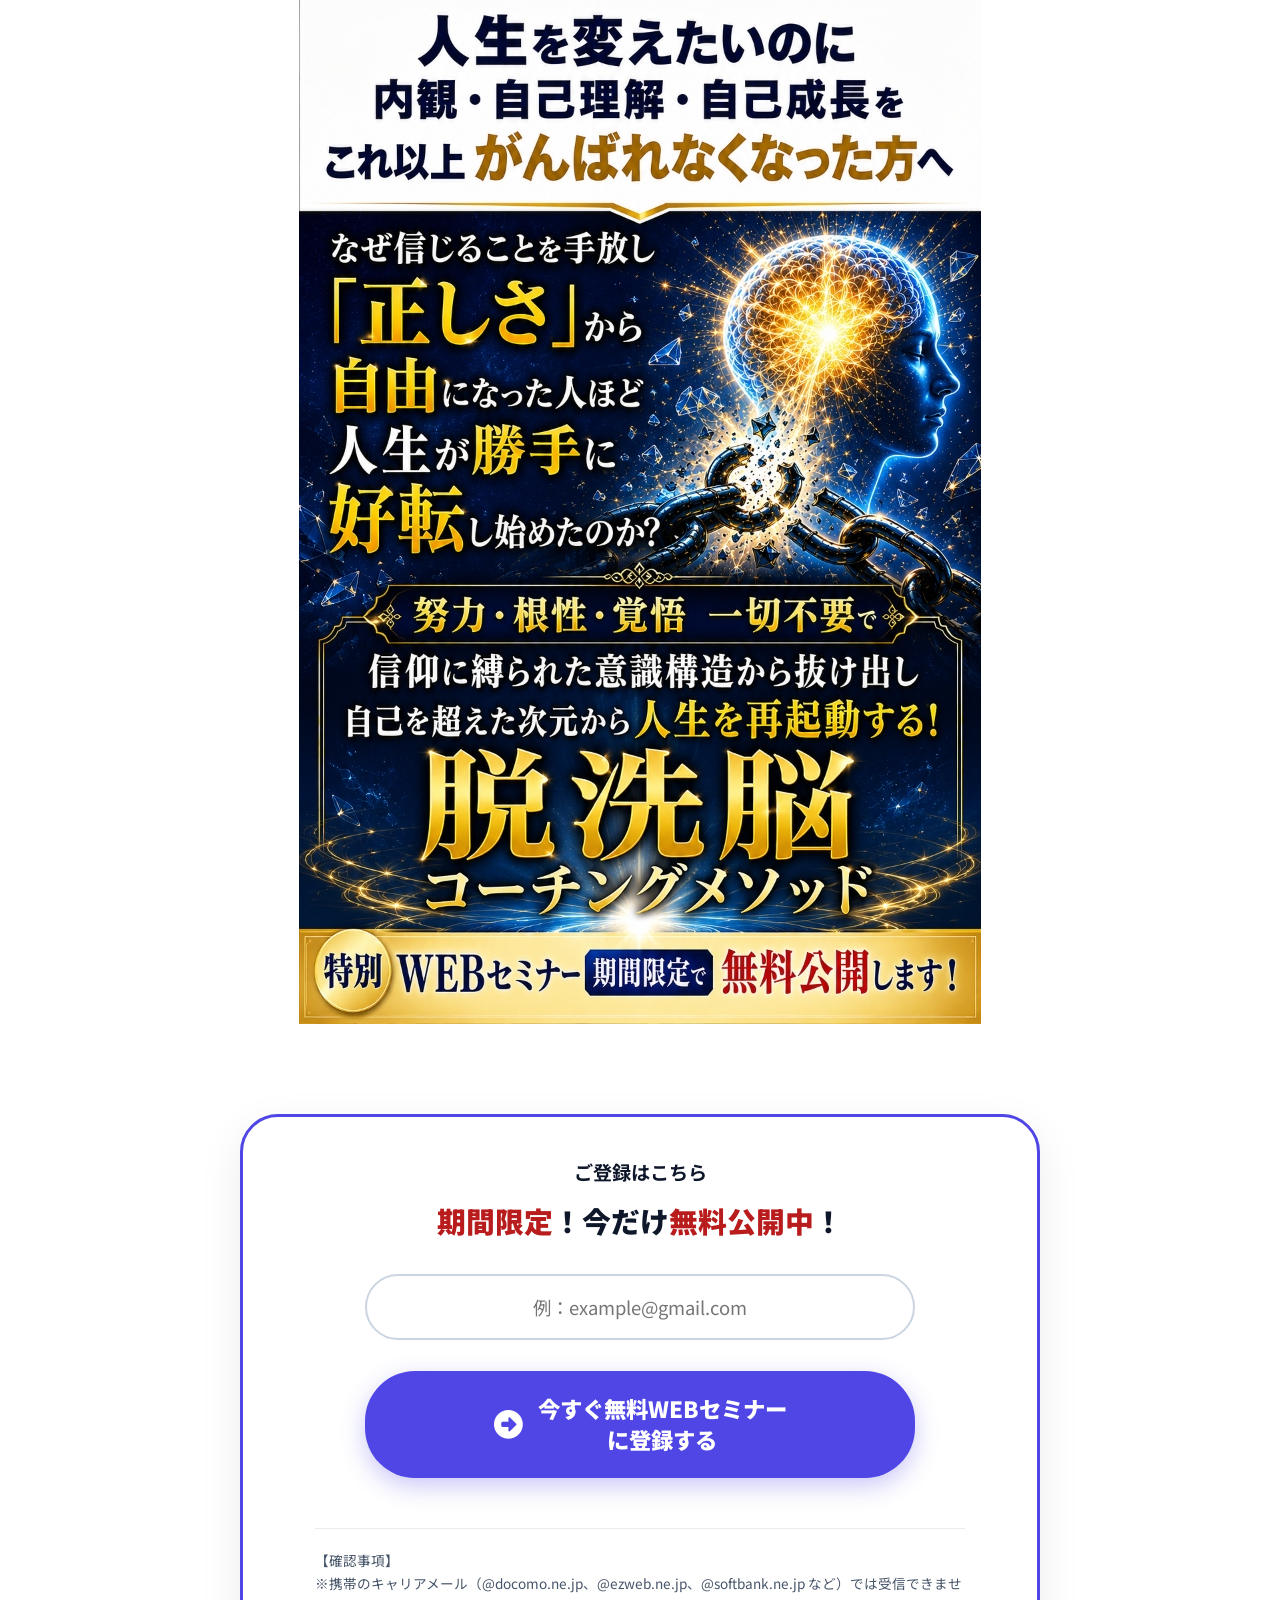
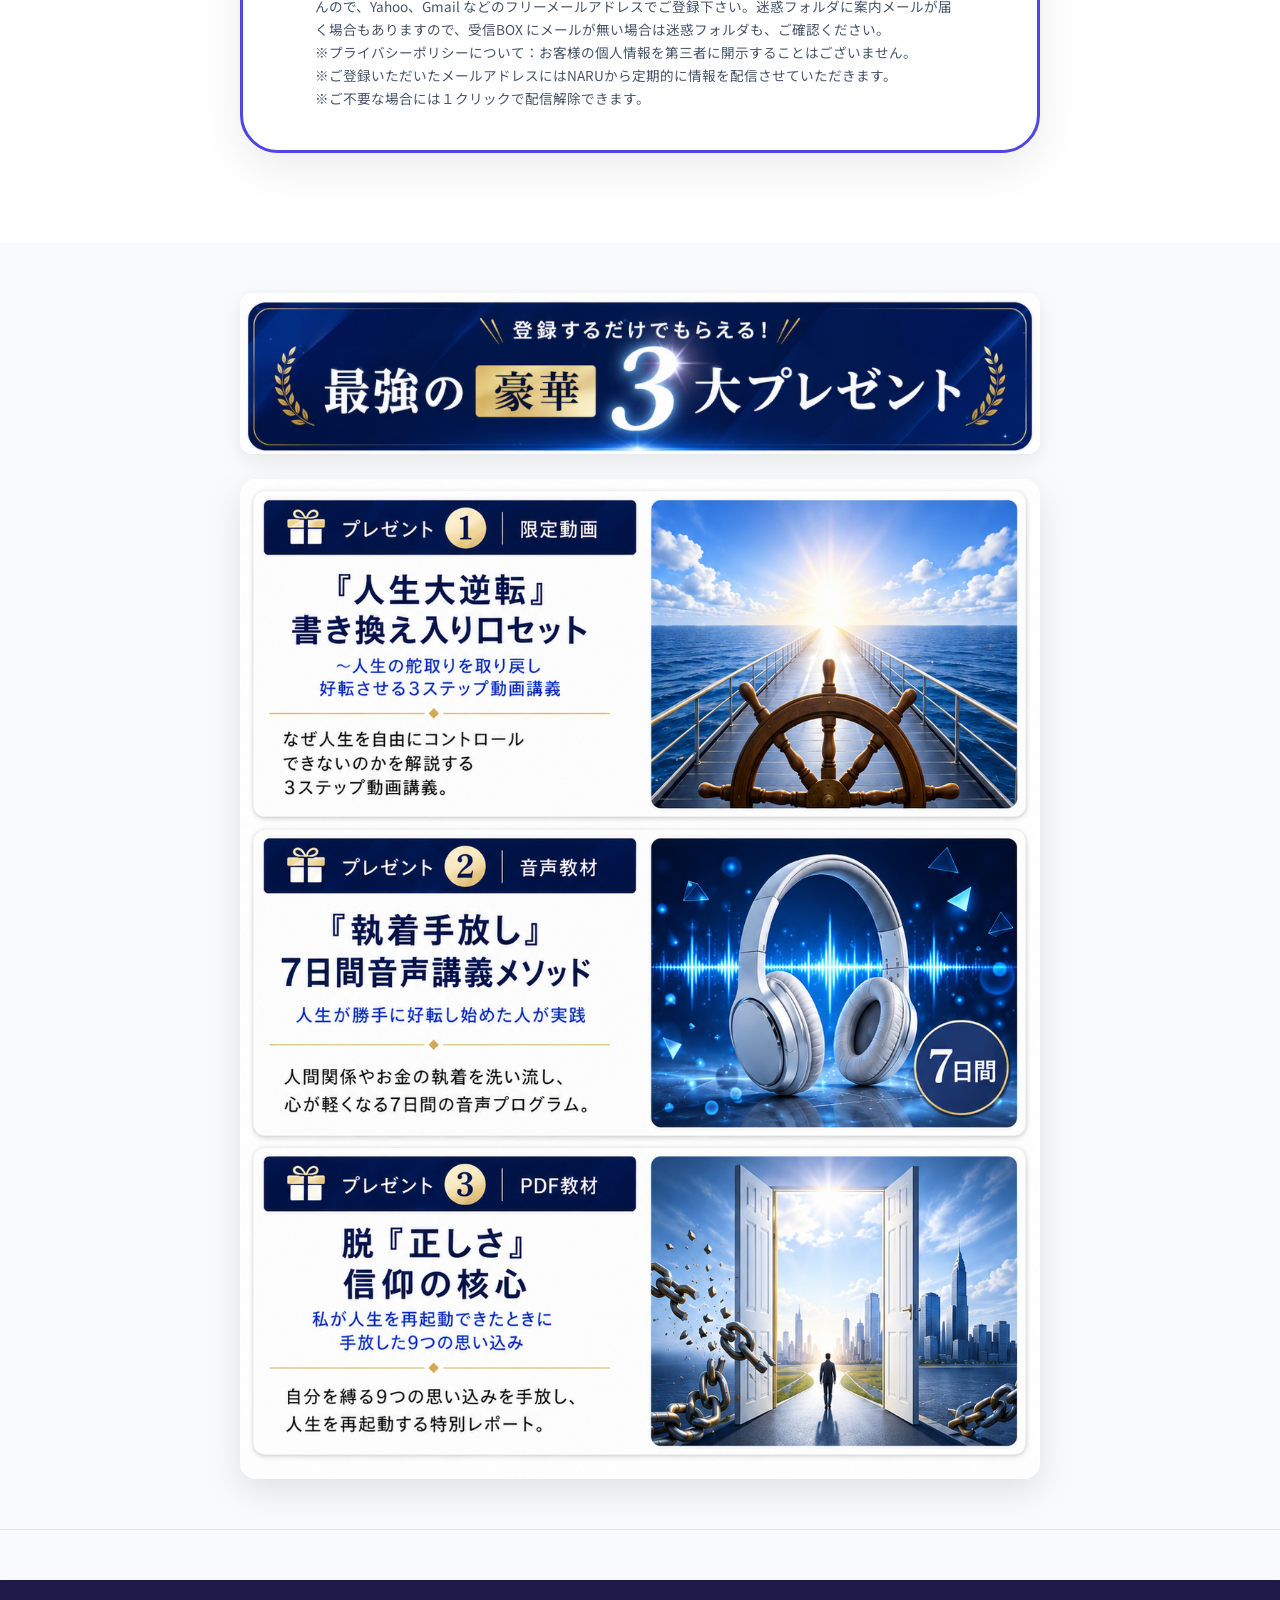
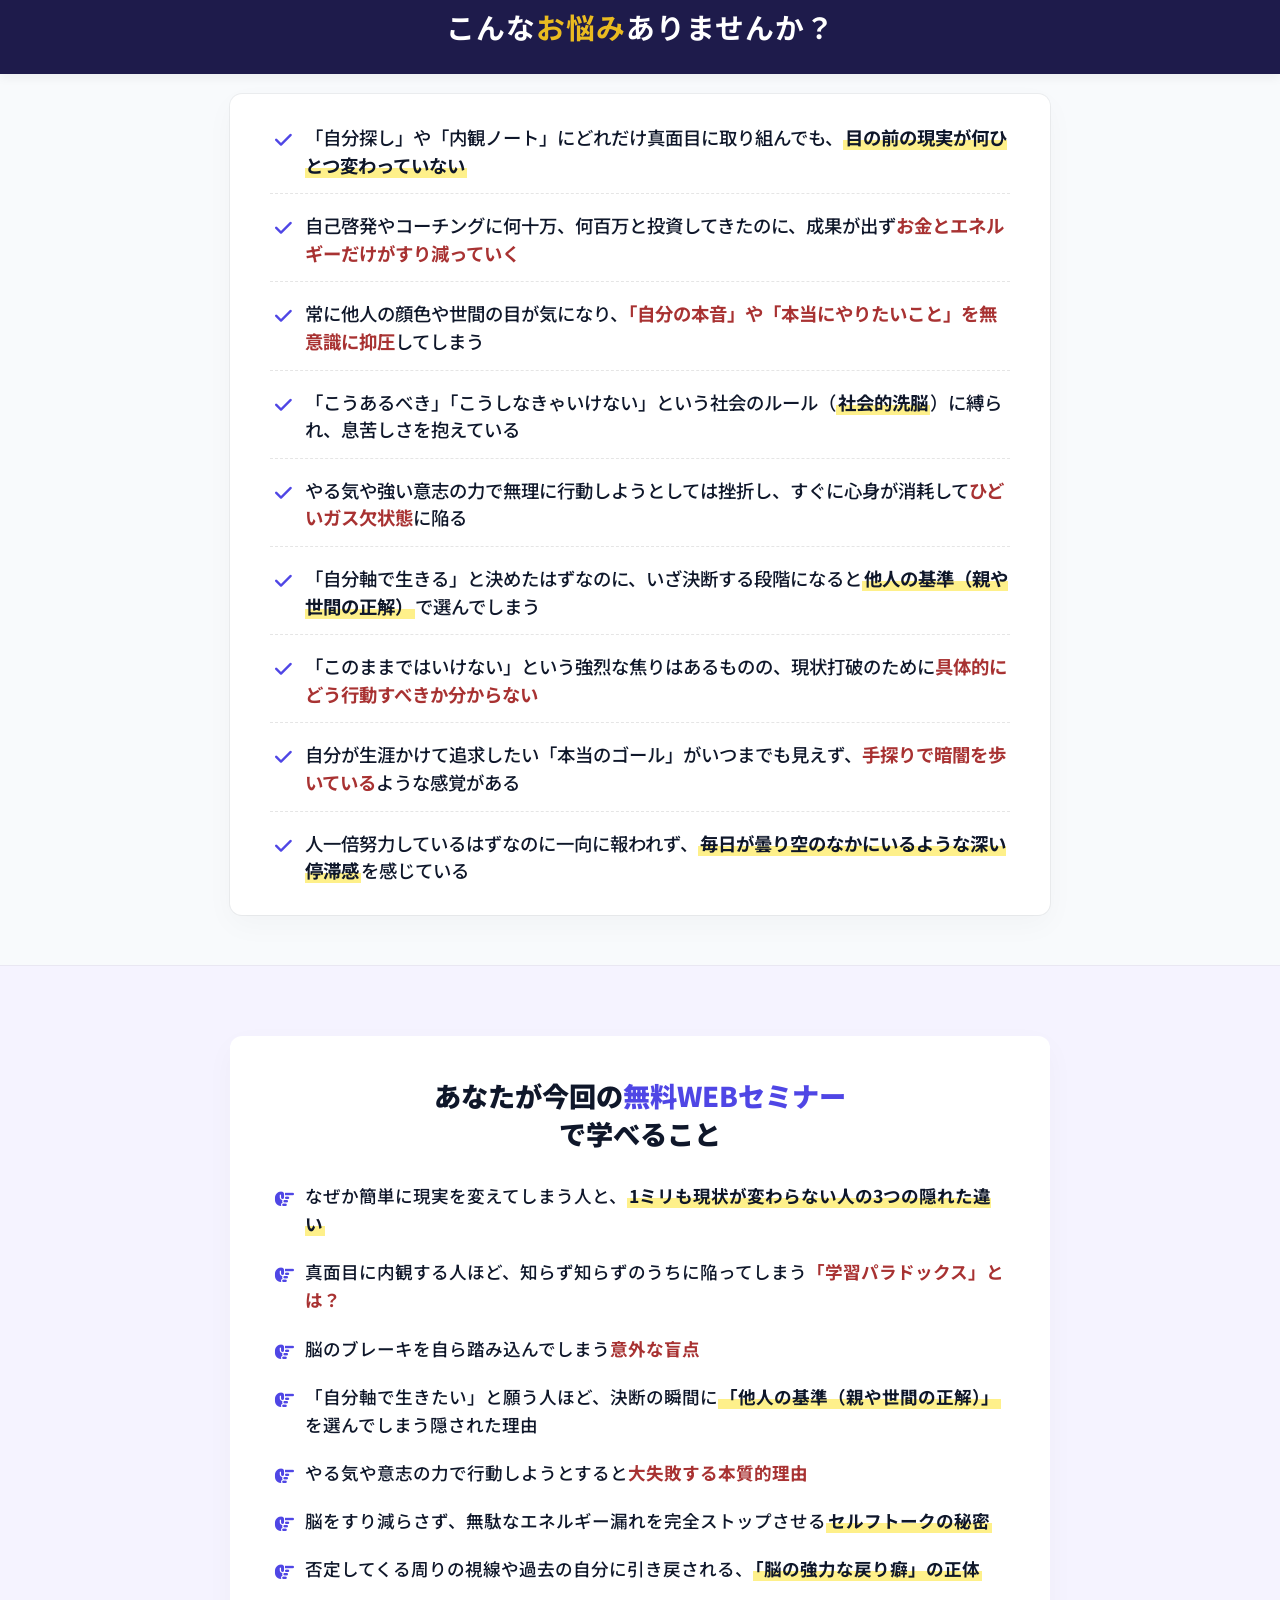
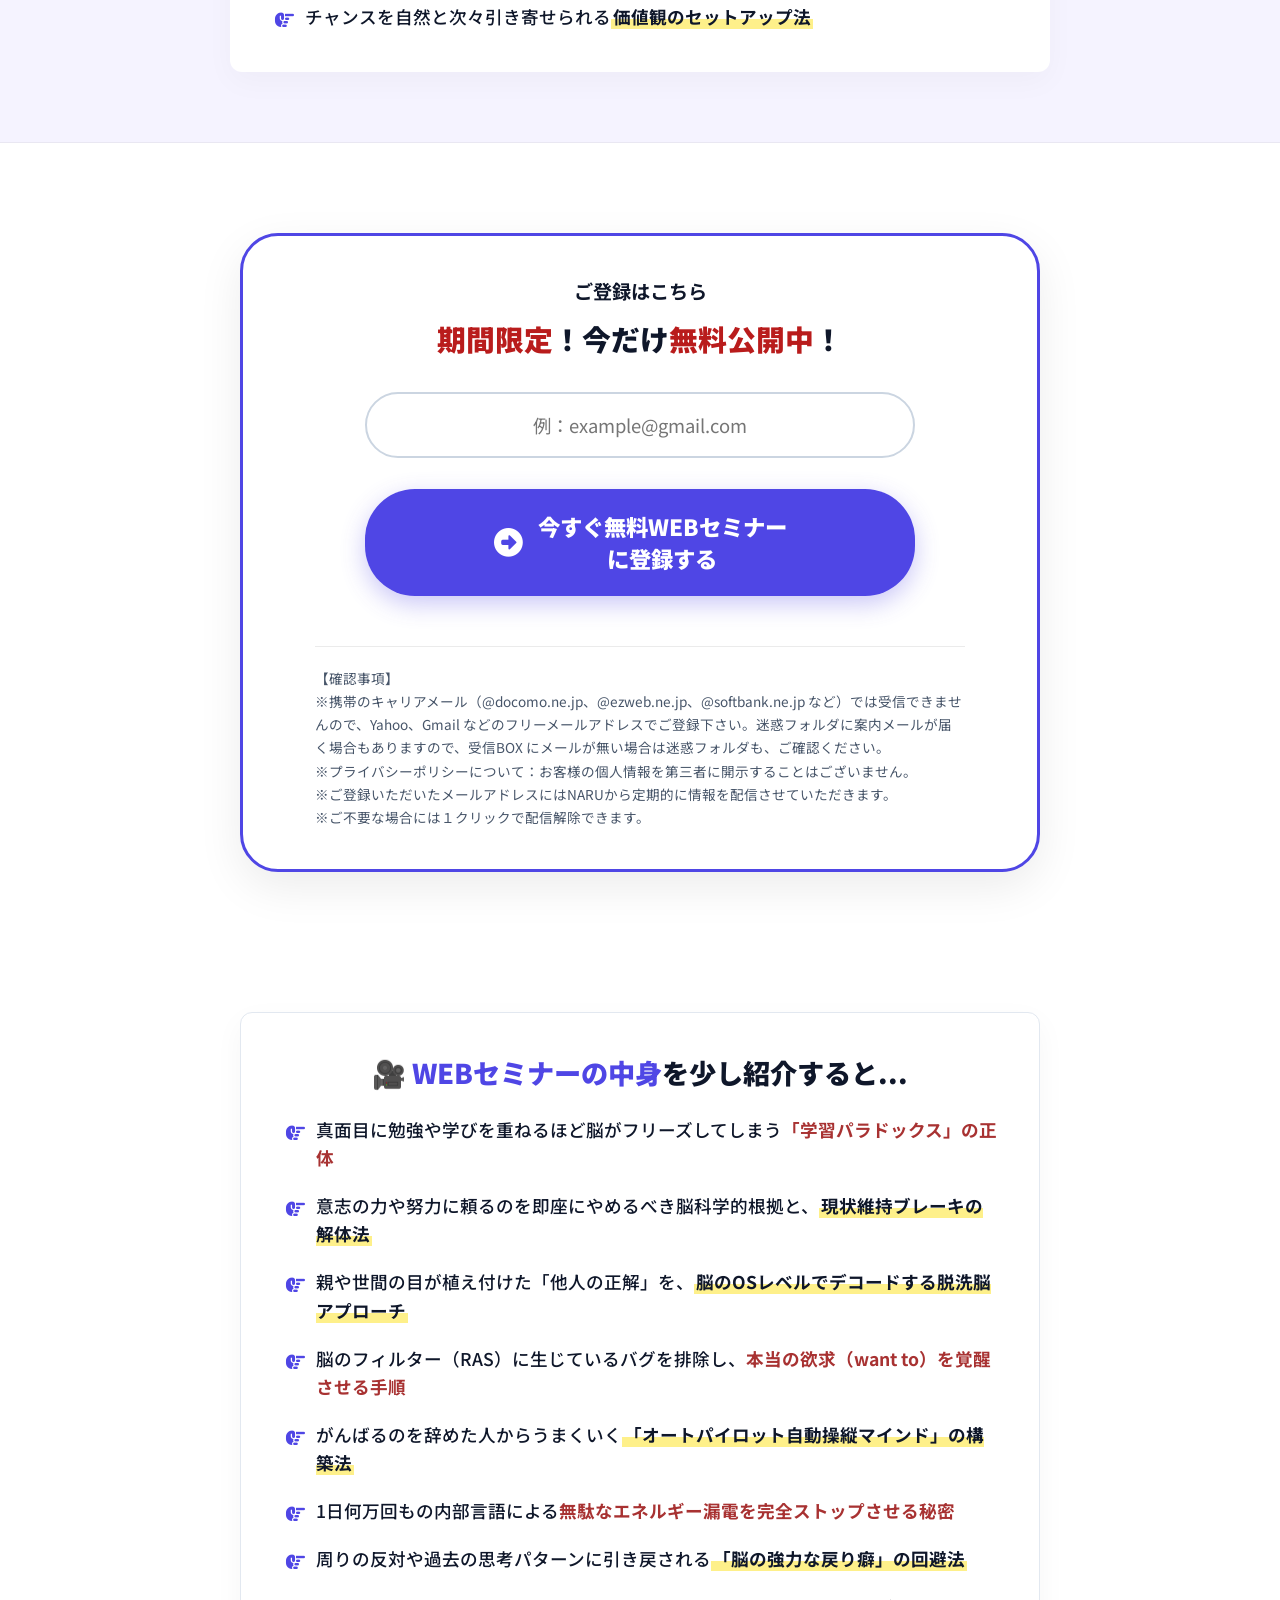
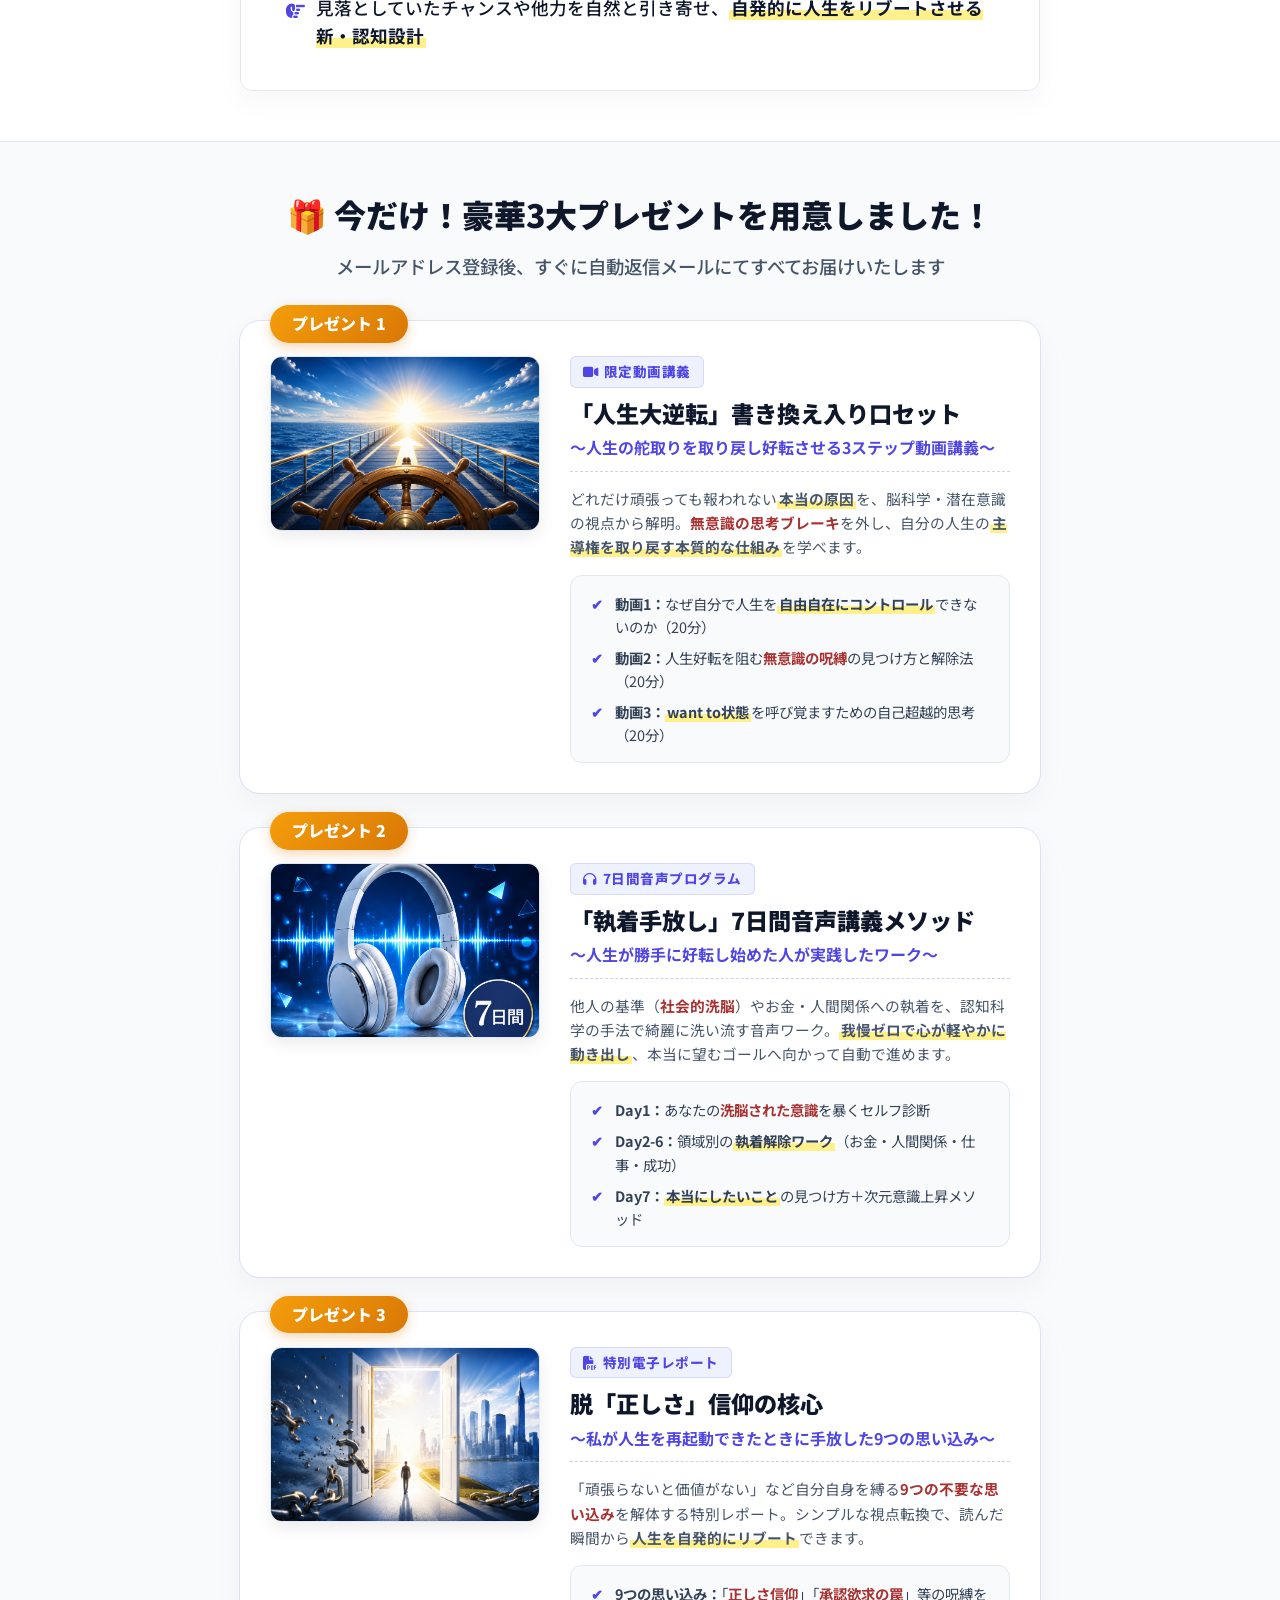
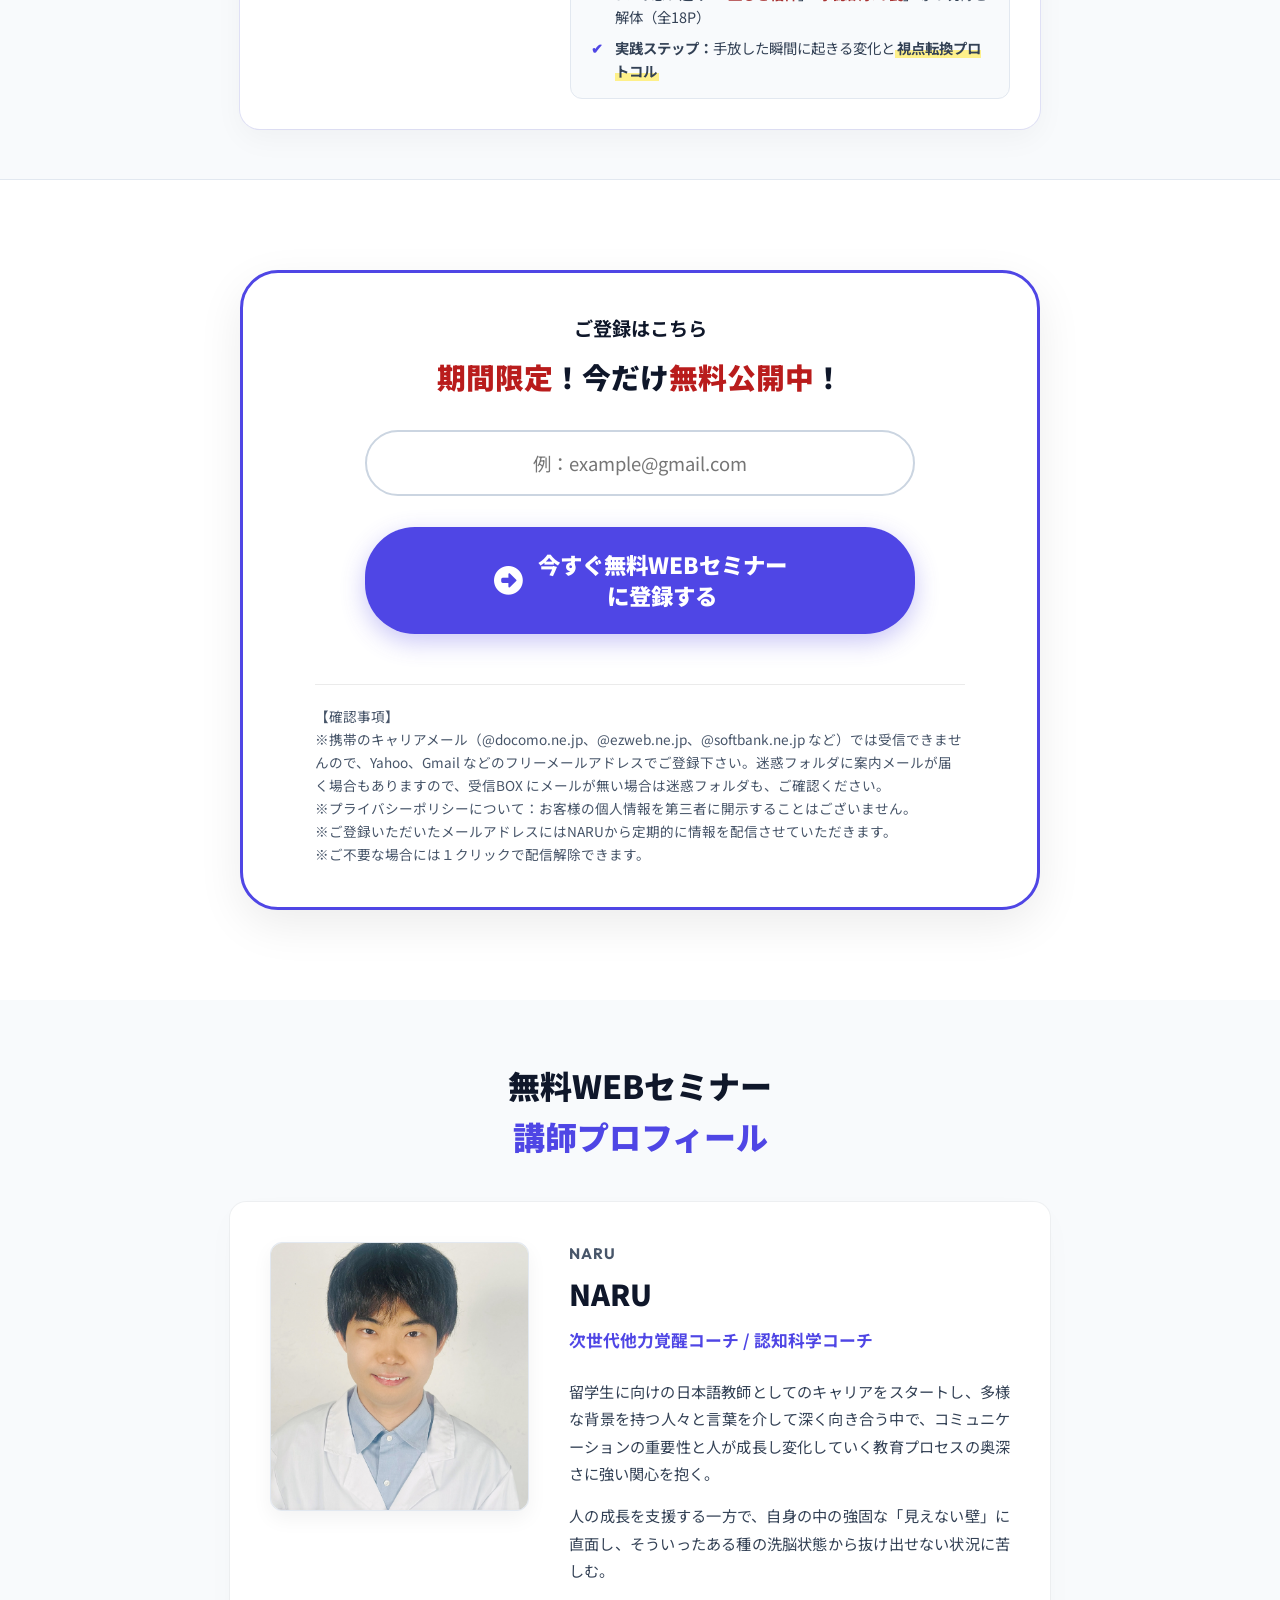
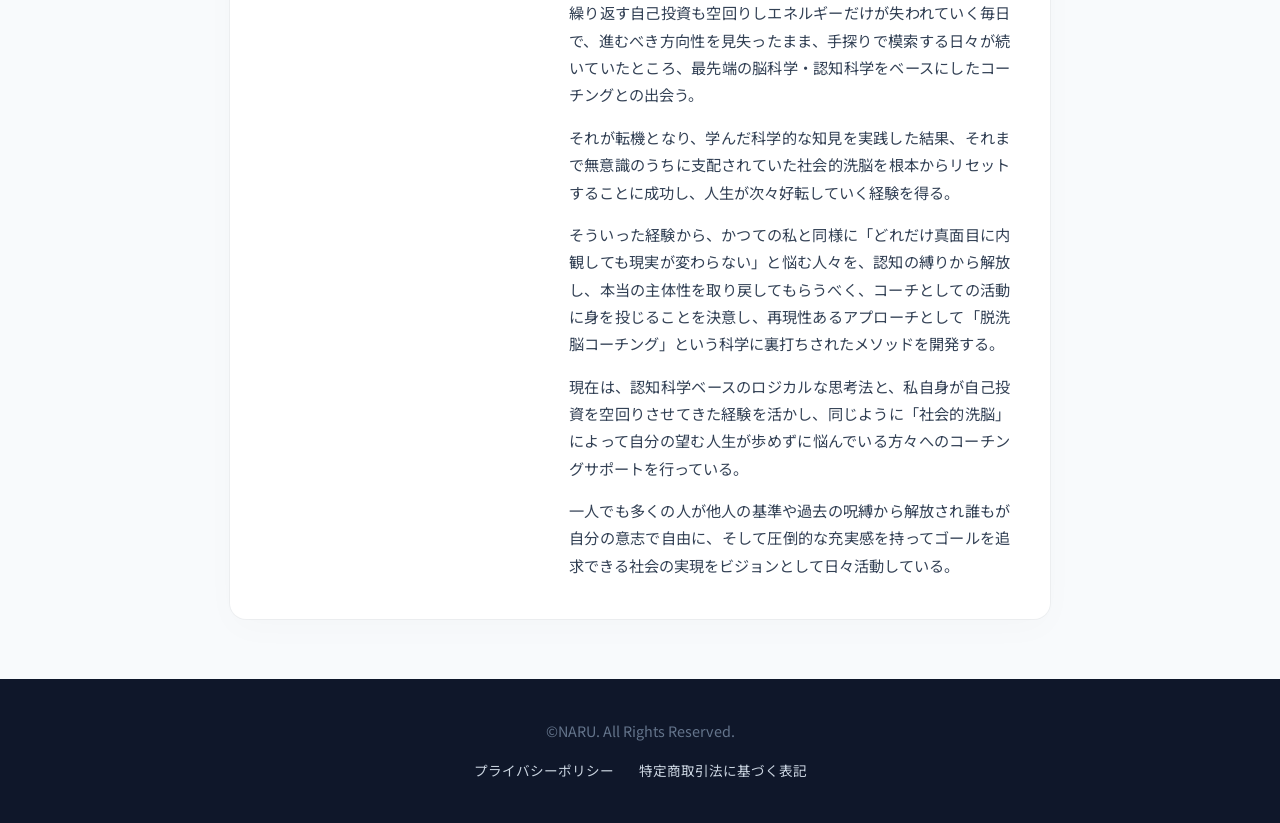
==== commit b9cfeddb: "Update stylesheet links and form data attributes" ====
--- a/datsusenno.html
+++ b/datsusenno.html
@@ -15,8 +15,8 @@
     <link rel="stylesheet" href="https://cdnjs.cloudflare.com/ajax/libs/font-awesome/6.4.0/css/all.min.css">
 
     <!-- MyASP Forms Style -->
-    <link rel="stylesheet" type="text/css" href="https://my174p.com/p/format_css?item_id=deaqhkWT&format=div&form_align=&label_align=&radio_float=&checkbox_float=&label_width=0&input_width=0&theme_name=3_7&ver=3&fv=b296a1b7baa7" />
-    <link rel="stylesheet" type="text/css" href="https://my174p.com/p/mobile_css?item_id=deaqhkWT&format=div&form_align=&label_align=&radio_float=&checkbox_float=&label_width=0&input_width=0&theme_name=3_7&ver=3&fv=b296a1b7baa7" />
+    <link rel="stylesheet" type="text/css" href="https://my174p.com/p/format_css?item_id=deaqhkWT&format=div&form_align=&label_align=&radio_float=&checkbox_float=&label_width=0&input_width=0&theme_name=3_7&ver=3&fv=7c1673a70a8d" />
+    <link rel="stylesheet" type="text/css" href="https://my174p.com/p/mobile_css?item_id=deaqhkWT&format=div&form_align=&label_align=&radio_float=&checkbox_float=&label_width=0&input_width=0&theme_name=3_7&ver=3&fv=7c1673a70a8d" />
     <link rel="stylesheet" type="text/css" href="https://my174p.com/css/form/myasp-ui-form.css?d=20260616141747">
 
 
@@ -1101,16 +1101,11 @@
                     <mark>期間限定</mark>！今だけ<mark>無料公開中</mark>！
                 </div>
 
-                <form action="https://my174p.com/p/r/deaqhkWT" enctype="multipart/form-data" id="UserItemForm1" class="cta-form myForm" method="post" accept-charset="utf-8" data-myasp-item-id="deaqhkWT" data-myasp-form-id="deaqhkWT" data-myasp-page-key="form_page_html" data-myasp-form-asset-version="b296a1b7baa7">
+                <form action="https://my174p.com/p/r/deaqhkWT" enctype="multipart/form-data" id="UserItemForm1" class="cta-form myForm" method="post" accept-charset="utf-8" data-myasp-item-id="deaqhkWT" data-myasp-form-id="deaqhkWT" data-myasp-page-key="form_page_html" data-myasp-form-asset-version="7c1673a70a8d" data-myasp-asset-versions='{"validation_js":"20260616141747","form_one_page_js":"20260709134223","validation_engine_css":"20260616141747","jquery_1_7_1_min_js":"20250810224710","form_select_js":"20260714131841","jquery_validation_engine_js":"20260616141747","jquery_validation_engine_ja_js":"20260616141747","validation_rules_js":"20260616141747","file_upload_js":"20260616141747","switch_show_password_js":"20250810224710","form_submit_once_js":"20260616141747","payment_method_price_css":"20250810224710","payment_method_price_js":"20260407144514","tick_flip_css":"20250810224710","countdown_timer_css":"20260616141747","tick_core_js":"20250810224710","tick_view_flip_js":"20250810224710","tick_flip_js":"20250810224710","countdown_timer_js":"20260616141747","jquery_loadmask_css":"20260616141747","jquery_loadmask_js":"20260616141747","jquery_paypal_standard_js":"20260120132554","jquery_paypal_advanced_js":"20250810224710","jquery_univapay_js":"20260616141747","jquery_gmo_js":"20260709134223","jquery_payjp_js":"20260616141747","jquery_stripe_js":"20260709134223","jquery_amazonpay_js":"20260616141747","jquery_zeus_js":"20260709134223","jquery_robotpayment_js":"20260709134223","jquery_square_js":"20250810224710","jquery_komoju_js":"20250810224710","jquery_vamos_js":"20260120132554","autozip_js":"20260616141747"}'>
                     <input type="hidden" name="_method" value="POST">
                     
-                    <div style="display: flex; gap: 10px; margin-bottom: 12px; max-width: 550px; margin-left: auto; margin-right: auto;">
-                        <input type="text" name="data[User][name1]" class="form-input" placeholder="姓（例：山田）" style="flex: 1;" />
-                        <input type="text" name="data[User][name2]" class="form-input" placeholder="名（例：太郎）" style="flex: 1;" />
-                    </div>
-
-                    <div style="margin-bottom: 16px; max-width: 550px; margin-left: auto; margin-right: auto;">
-                        <input type="email" name="data[User][mail]" class="form-input required" placeholder="メールアドレスを入力してください" required style="width: 100%;" />
+                    <div style="margin-bottom: 16px; width: 100%; max-width: 550px; margin-left: auto; margin-right: auto;">
+                        <input type="email" name="data[User][mail]" id="Usermail1" class="form-input form_input_input required" placeholder="例：example@gmail.com" required style="width: 100%;" />
                     </div>
 
                     <button type="submit" class="btn-cta btn-cta-animate" style="border: none; cursor: pointer;">
@@ -1216,16 +1211,11 @@
                     <mark>期間限定</mark>！今だけ<mark>無料公開中</mark>！
                 </div>
 
-                <form action="https://my174p.com/p/r/deaqhkWT" enctype="multipart/form-data" id="UserItemForm2" class="cta-form myForm" method="post" accept-charset="utf-8" data-myasp-item-id="deaqhkWT" data-myasp-form-id="deaqhkWT" data-myasp-page-key="form_page_html" data-myasp-form-asset-version="b296a1b7baa7">
+                <form action="https://my174p.com/p/r/deaqhkWT" enctype="multipart/form-data" id="UserItemForm2" class="cta-form myForm" method="post" accept-charset="utf-8" data-myasp-item-id="deaqhkWT" data-myasp-form-id="deaqhkWT" data-myasp-page-key="form_page_html" data-myasp-form-asset-version="7c1673a70a8d" data-myasp-asset-versions='{"validation_js":"20260616141747","form_one_page_js":"20260709134223","validation_engine_css":"20260616141747","jquery_1_7_1_min_js":"20250810224710","form_select_js":"20260714131841","jquery_validation_engine_js":"20260616141747","jquery_validation_engine_ja_js":"20260616141747","validation_rules_js":"20260616141747","file_upload_js":"20260616141747","switch_show_password_js":"20250810224710","form_submit_once_js":"20260616141747","payment_method_price_css":"20250810224710","payment_method_price_js":"20260407144514","tick_flip_css":"20250810224710","countdown_timer_css":"20260616141747","tick_core_js":"20250810224710","tick_view_flip_js":"20250810224710","tick_flip_js":"20250810224710","countdown_timer_js":"20260616141747","jquery_loadmask_css":"20260616141747","jquery_loadmask_js":"20260616141747","jquery_paypal_standard_js":"20260120132554","jquery_paypal_advanced_js":"20250810224710","jquery_univapay_js":"20260616141747","jquery_gmo_js":"20260709134223","jquery_payjp_js":"20260616141747","jquery_stripe_js":"20260709134223","jquery_amazonpay_js":"20260616141747","jquery_zeus_js":"20260709134223","jquery_robotpayment_js":"20260709134223","jquery_square_js":"20250810224710","jquery_komoju_js":"20250810224710","jquery_vamos_js":"20260120132554","autozip_js":"20260616141747"}'>
                     <input type="hidden" name="_method" value="POST">
                     
-                    <div style="display: flex; gap: 10px; margin-bottom: 12px; max-width: 550px; margin-left: auto; margin-right: auto;">
-                        <input type="text" name="data[User][name1]" class="form-input" placeholder="姓（例：山田）" style="flex: 1;" />
-                        <input type="text" name="data[User][name2]" class="form-input" placeholder="名（例：太郎）" style="flex: 1;" />
-                    </div>
-
-                    <div style="margin-bottom: 16px; max-width: 550px; margin-left: auto; margin-right: auto;">
-                        <input type="email" name="data[User][mail]" class="form-input required" placeholder="メールアドレスを入力してください" required style="width: 100%;" />
+                    <div style="margin-bottom: 16px; width: 100%; max-width: 550px; margin-left: auto; margin-right: auto;">
+                        <input type="email" name="data[User][mail]" id="Usermail2" class="form-input form_input_input required" placeholder="例：example@gmail.com" required style="width: 100%;" />
                     </div>
 
                     <button type="submit" class="btn-cta btn-cta-animate" style="border: none; cursor: pointer;">
@@ -1369,16 +1359,11 @@
                     <mark>期間限定</mark>！今だけ<mark>無料公開中</mark>！
                 </div>
 
-                <form action="https://my174p.com/p/r/deaqhkWT" enctype="multipart/form-data" id="UserItemForm3" class="cta-form myForm" method="post" accept-charset="utf-8" data-myasp-item-id="deaqhkWT" data-myasp-form-id="deaqhkWT" data-myasp-page-key="form_page_html" data-myasp-form-asset-version="b296a1b7baa7">
+                <form action="https://my174p.com/p/r/deaqhkWT" enctype="multipart/form-data" id="UserItemForm3" class="cta-form myForm" method="post" accept-charset="utf-8" data-myasp-item-id="deaqhkWT" data-myasp-form-id="deaqhkWT" data-myasp-page-key="form_page_html" data-myasp-form-asset-version="7c1673a70a8d" data-myasp-asset-versions='{"validation_js":"20260616141747","form_one_page_js":"20260709134223","validation_engine_css":"20260616141747","jquery_1_7_1_min_js":"20250810224710","form_select_js":"20260714131841","jquery_validation_engine_js":"20260616141747","jquery_validation_engine_ja_js":"20260616141747","validation_rules_js":"20260616141747","file_upload_js":"20260616141747","switch_show_password_js":"20250810224710","form_submit_once_js":"20260616141747","payment_method_price_css":"20250810224710","payment_method_price_js":"20260407144514","tick_flip_css":"20250810224710","countdown_timer_css":"20260616141747","tick_core_js":"20250810224710","tick_view_flip_js":"20250810224710","tick_flip_js":"20250810224710","countdown_timer_js":"20260616141747","jquery_loadmask_css":"20260616141747","jquery_loadmask_js":"20260616141747","jquery_paypal_standard_js":"20260120132554","jquery_paypal_advanced_js":"20250810224710","jquery_univapay_js":"20260616141747","jquery_gmo_js":"20260709134223","jquery_payjp_js":"20260616141747","jquery_stripe_js":"20260709134223","jquery_amazonpay_js":"20260616141747","jquery_zeus_js":"20260709134223","jquery_robotpayment_js":"20260709134223","jquery_square_js":"20250810224710","jquery_komoju_js":"20250810224710","jquery_vamos_js":"20260120132554","autozip_js":"20260616141747"}'>
                     <input type="hidden" name="_method" value="POST">
                     
-                    <div style="display: flex; gap: 10px; margin-bottom: 12px; max-width: 550px; margin-left: auto; margin-right: auto;">
-                        <input type="text" name="data[User][name1]" class="form-input" placeholder="姓（例：山田）" style="flex: 1;" />
-                        <input type="text" name="data[User][name2]" class="form-input" placeholder="名（例：太郎）" style="flex: 1;" />
-                    </div>
-
-                    <div style="margin-bottom: 16px; max-width: 550px; margin-left: auto; margin-right: auto;">
-                        <input type="email" name="data[User][mail]" class="form-input required" placeholder="メールアドレスを入力してください" required style="width: 100%;" />
+                    <div style="margin-bottom: 16px; width: 100%; max-width: 550px; margin-left: auto; margin-right: auto;">
+                        <input type="email" name="data[User][mail]" id="Usermail3" class="form-input form_input_input required" placeholder="例：example@gmail.com" required style="width: 100%;" />
                     </div>
 
                     <button type="submit" class="btn-cta btn-cta-animate" style="border: none; cursor: pointer;">
@@ -1403,7 +1388,36 @@
         </div>
     </section>
 
-    <!-- MyASP Validation Script -->
+    <!-- MyASP Referer & Validation Script -->
+    <script type="text/javascript">
+    if (document.referrer.length != 0){
+        if (document.getElementsByClassName("UserRefererUrl"))
+        {
+            var user_referer_url = document.getElementsByClassName("UserRefererUrl");
+            for (var i = 0; i < user_referer_url.length; i++)
+            {
+                user_referer_url[i].value = document.referrer;
+            }
+        }
+        else if (document.getElementById("UserRefererUrl"))
+        {
+            document.getElementById("UserRefererUrl").value = document.referrer;
+        }
+    }
+
+    if (document.getElementsByClassName("UserRefererFormUrl"))
+    {
+        var user_referer_form_url = document.getElementsByClassName("UserRefererFormUrl");
+        for (var i = 0; i < user_referer_form_url.length; i++)
+        {
+            user_referer_form_url[i].value = location.href;
+        }
+    }
+    else if (document.getElementById("UserRefererFormUrl"))
+    {
+        document.getElementById("UserRefererFormUrl").value = location.href;
+    }
+    </script>
     <script src="https://my174p.com/js/validation.js?av=20260616141747"></script>
 
     <!-- ==========================================
@@ -1457,10 +1471,6 @@
         </div>
     </footer>
 
-    <!-- ==========================================
-         脱洗脳LP (datsusenno.html) 100%確実本番アクセス自動計測タグ
-         ========================================== -->
-    <img src="track.php?mode=img" style="display:none;" width="1" height="1" alt="">
 </body>
 
 </html>
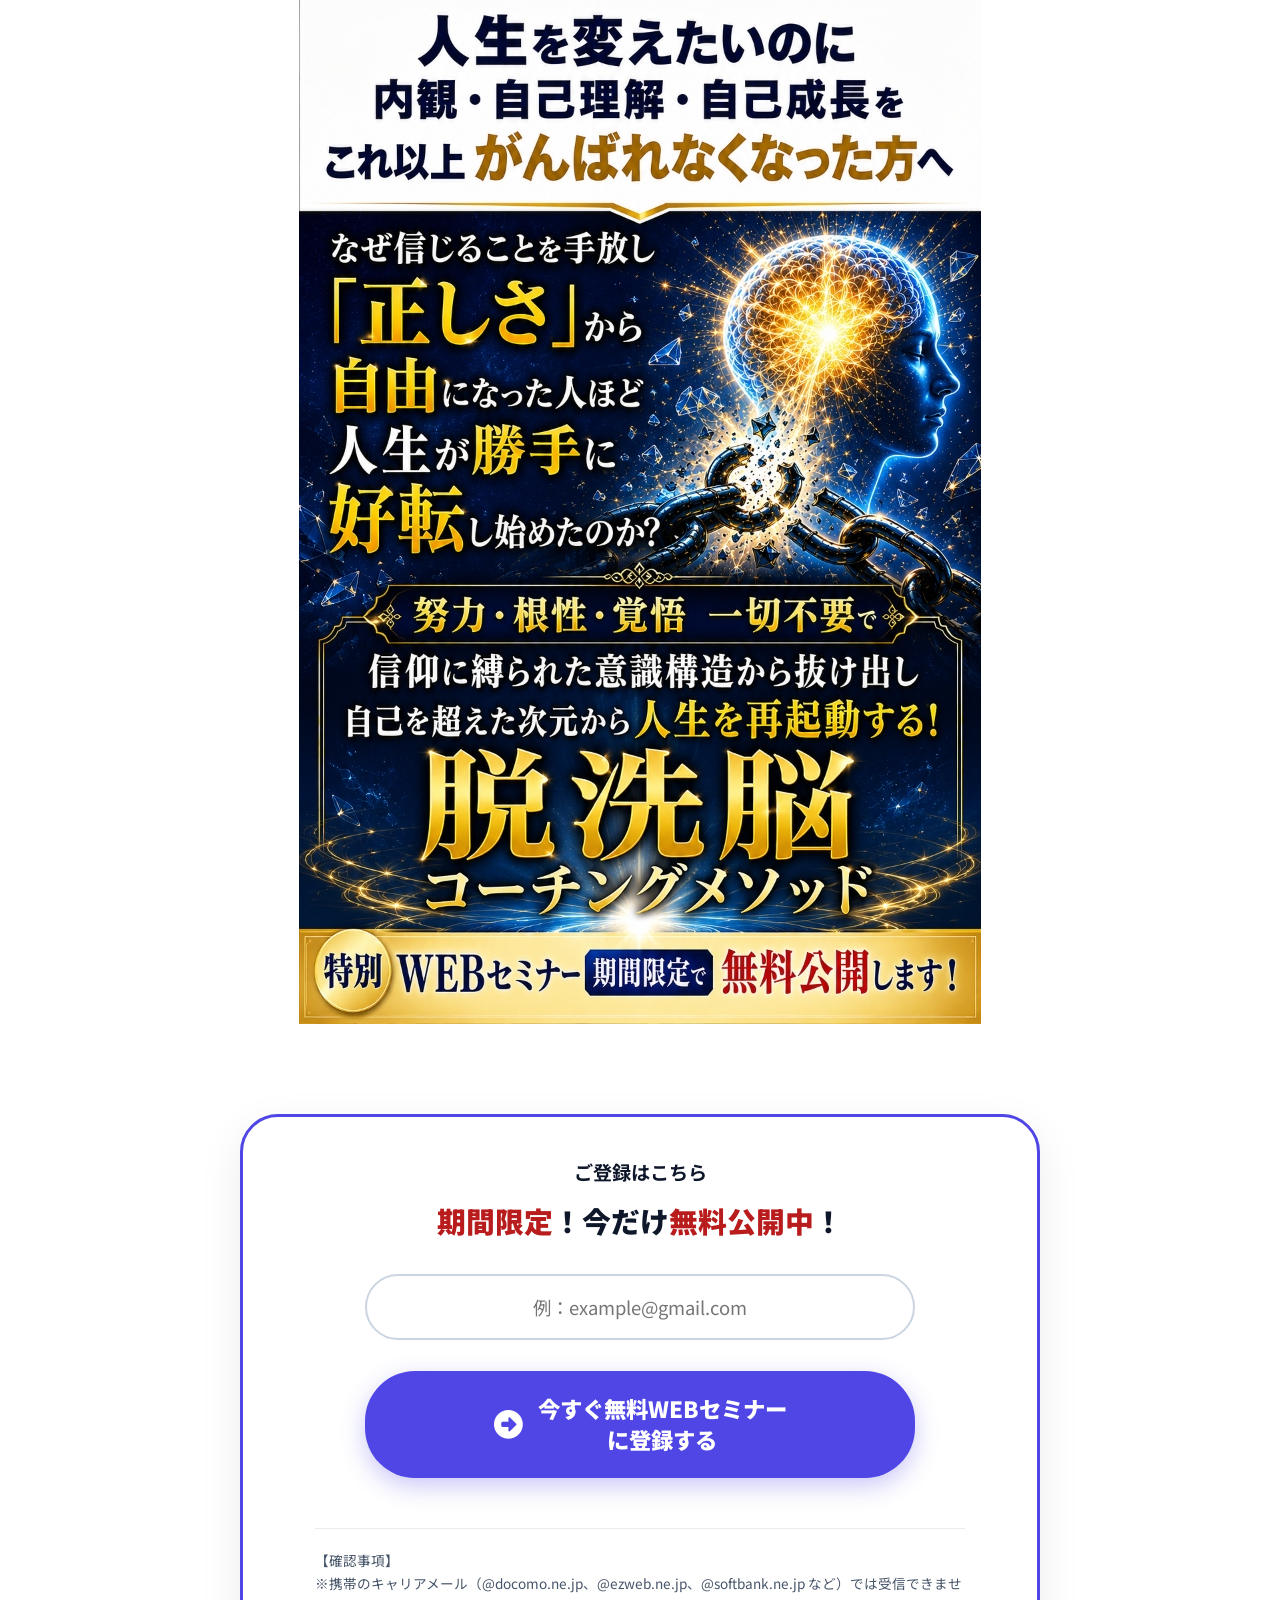
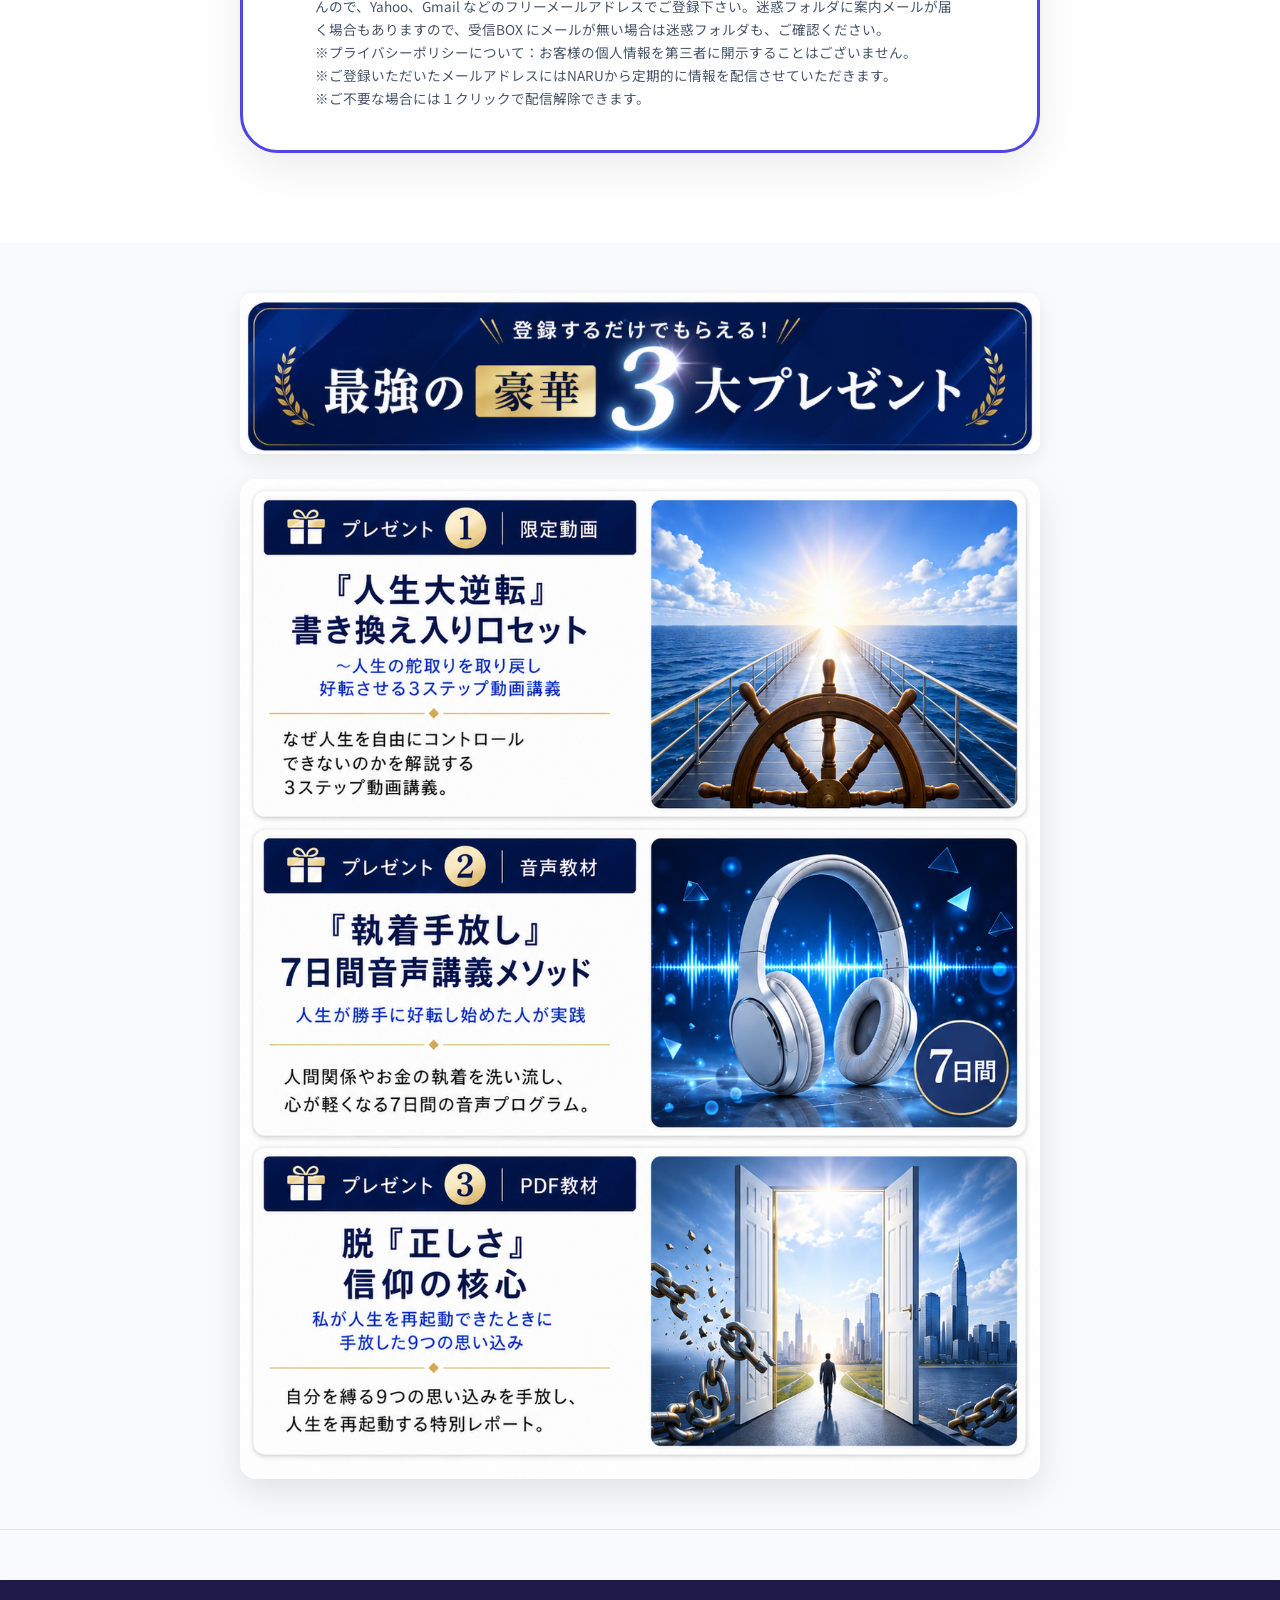
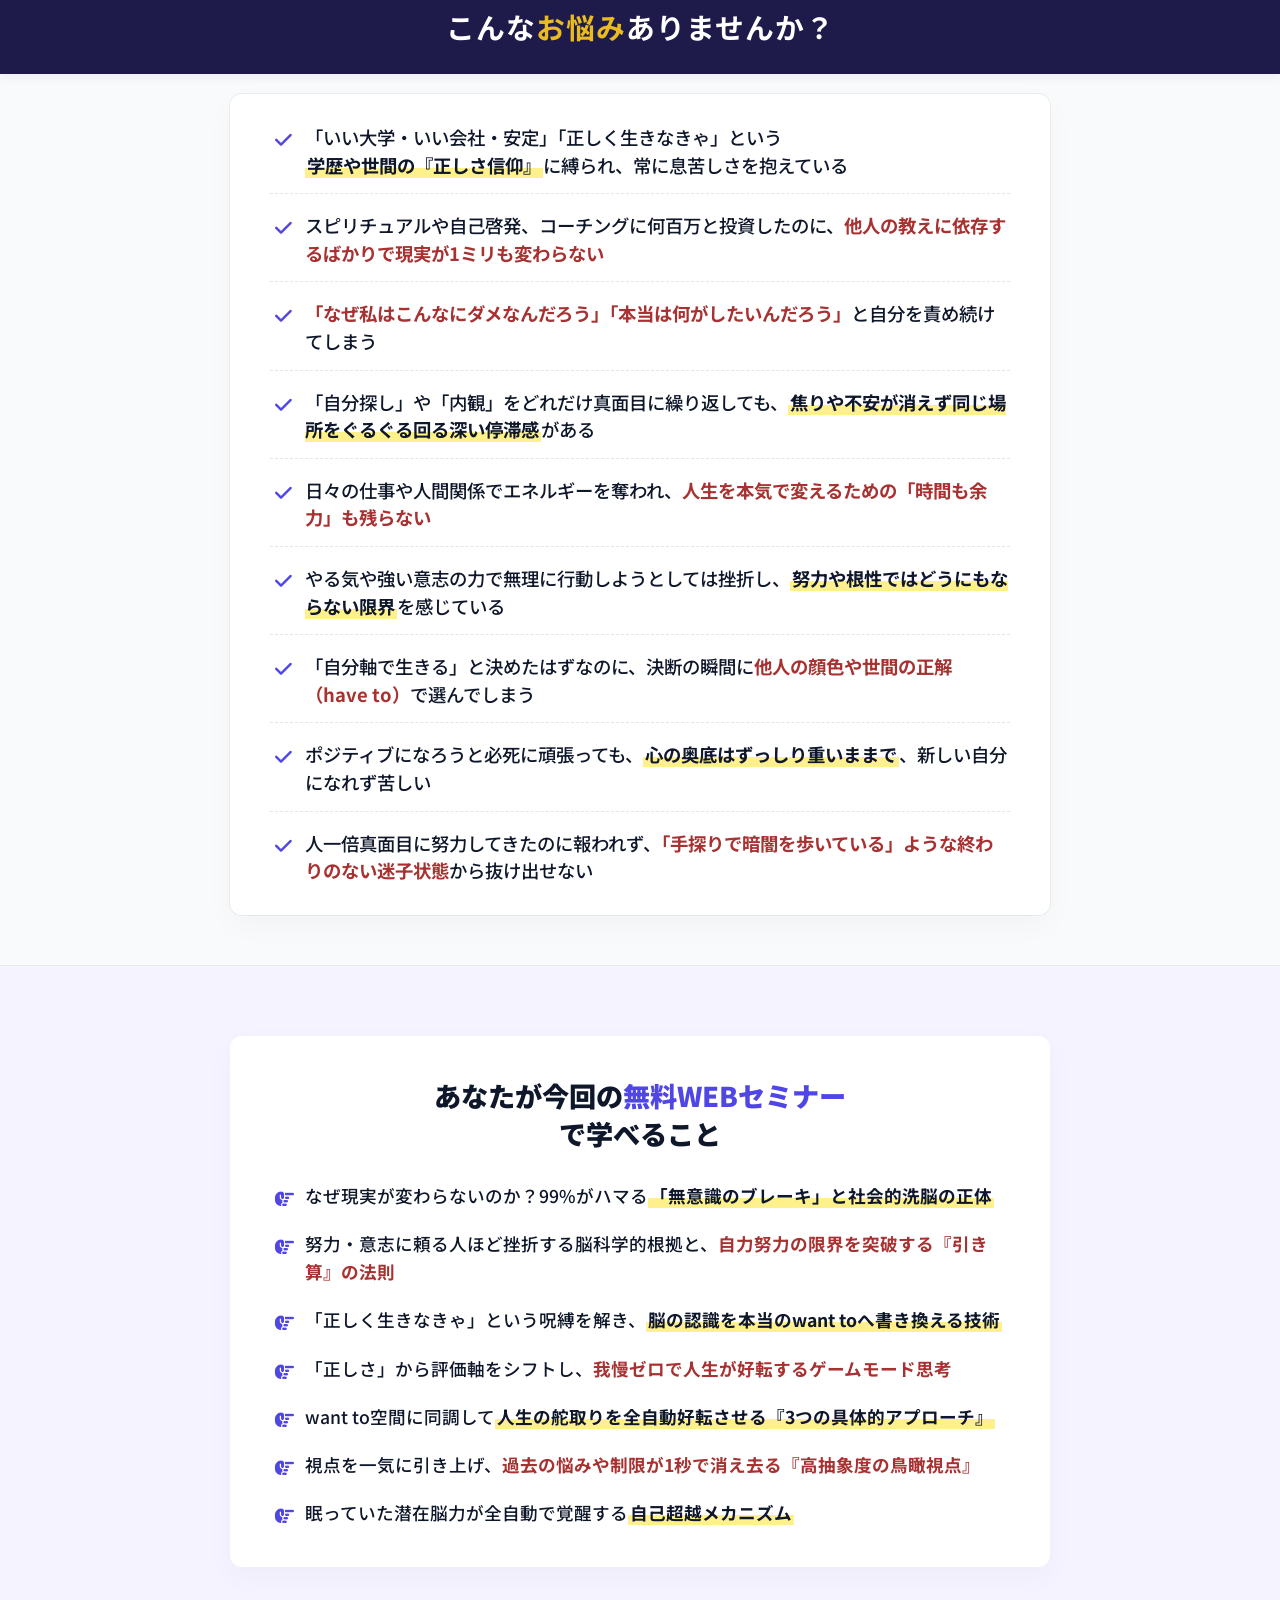
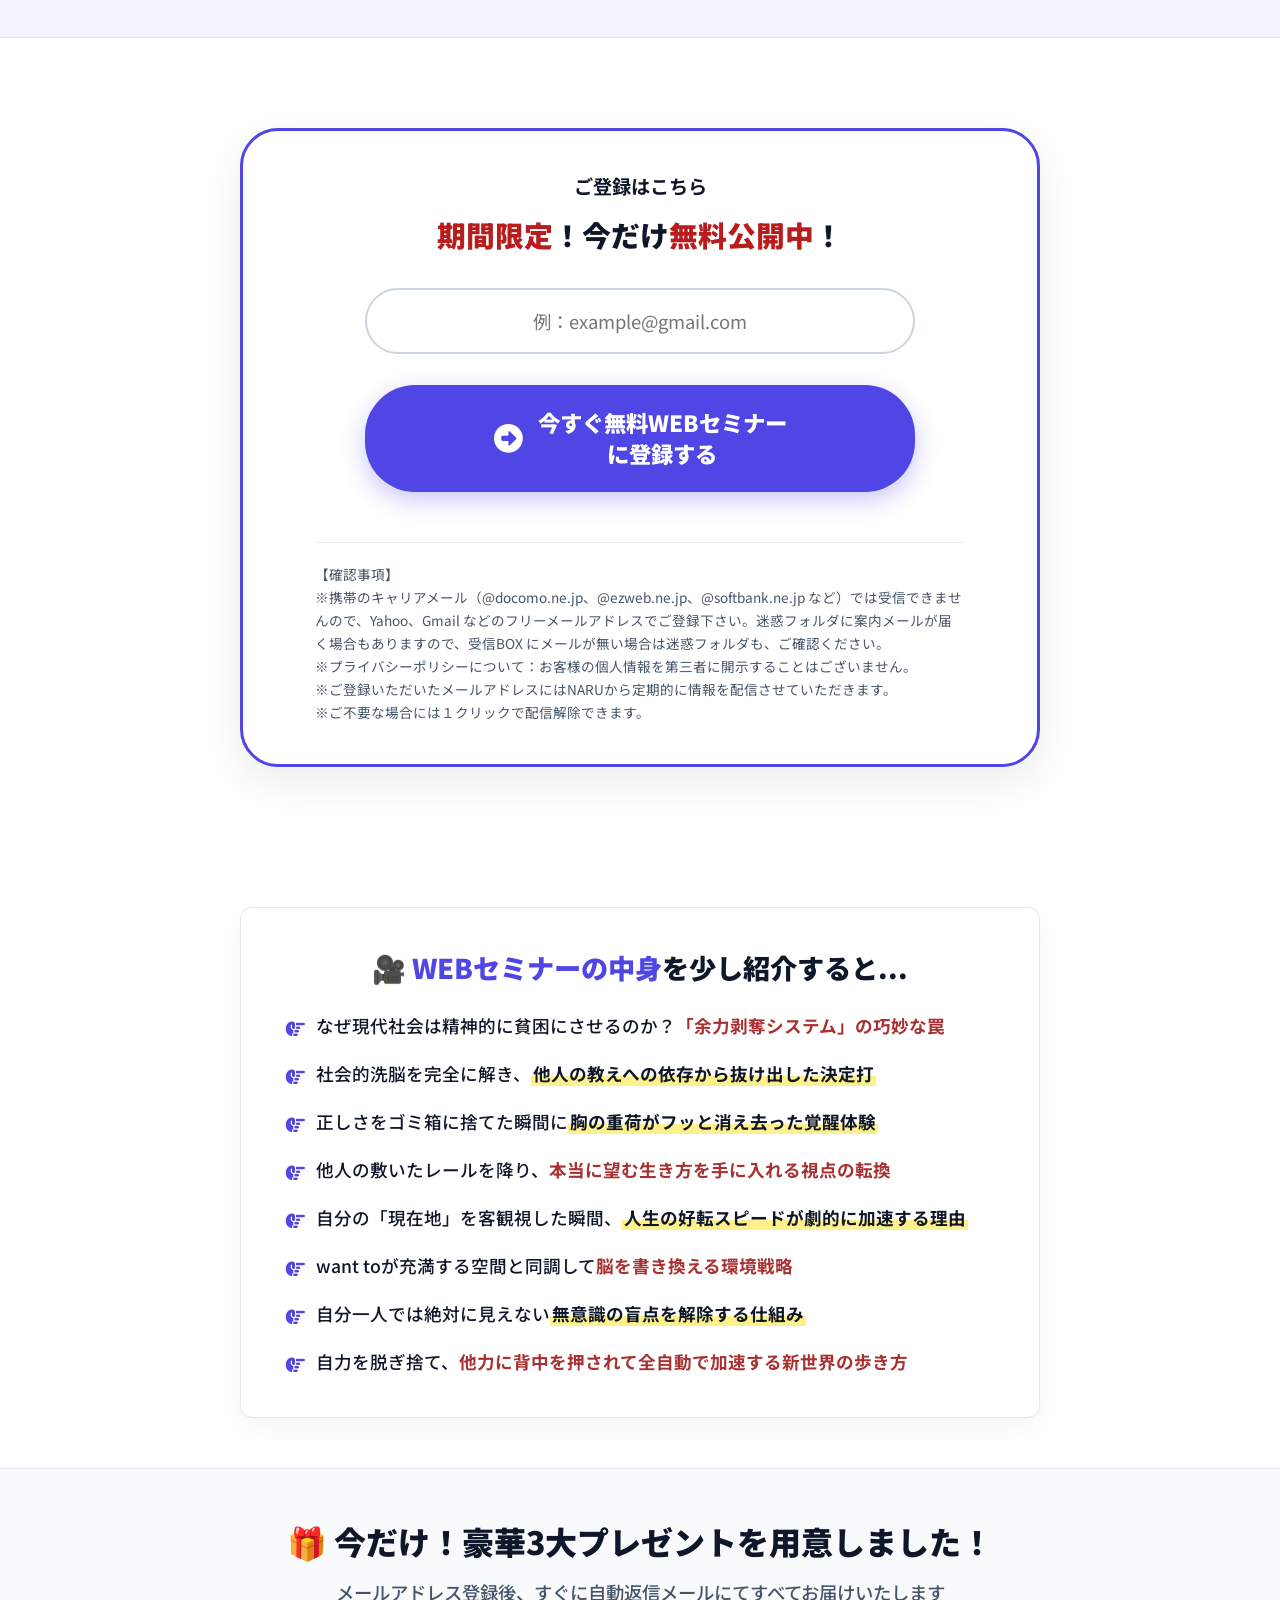
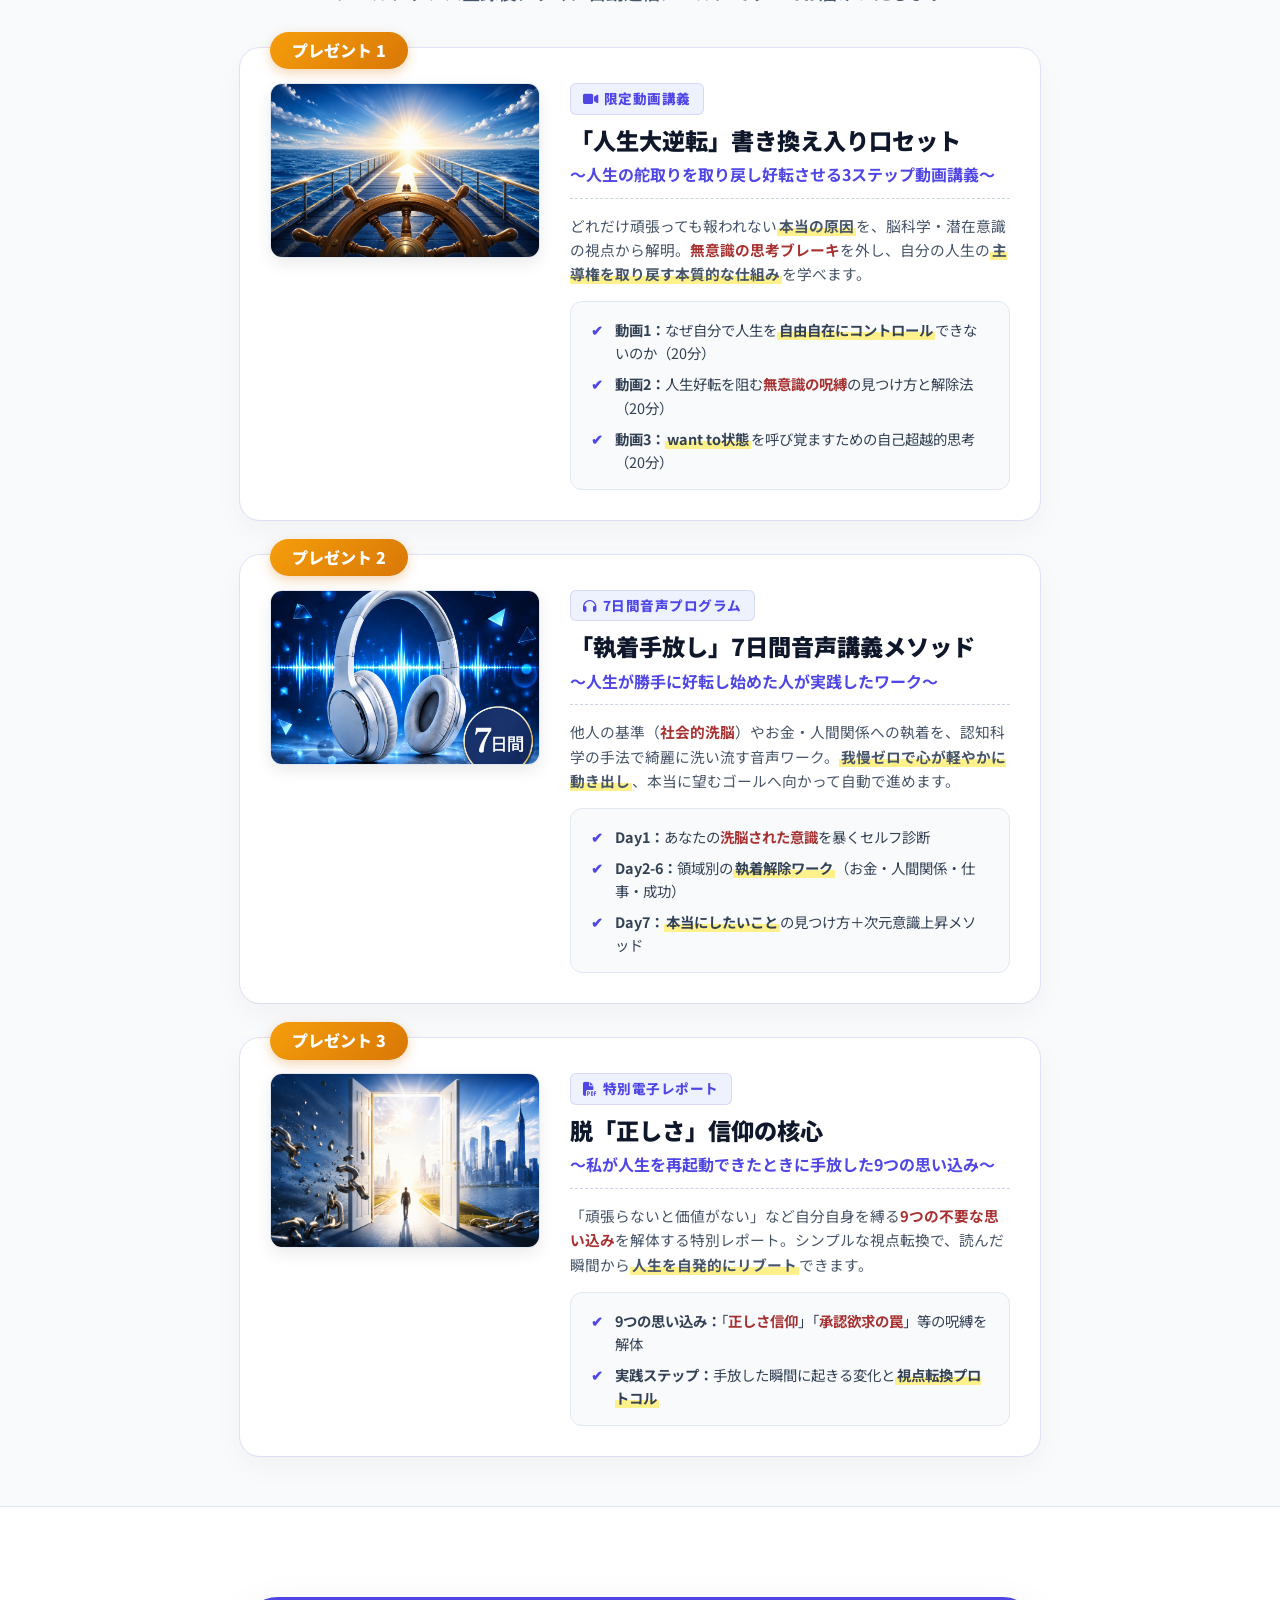
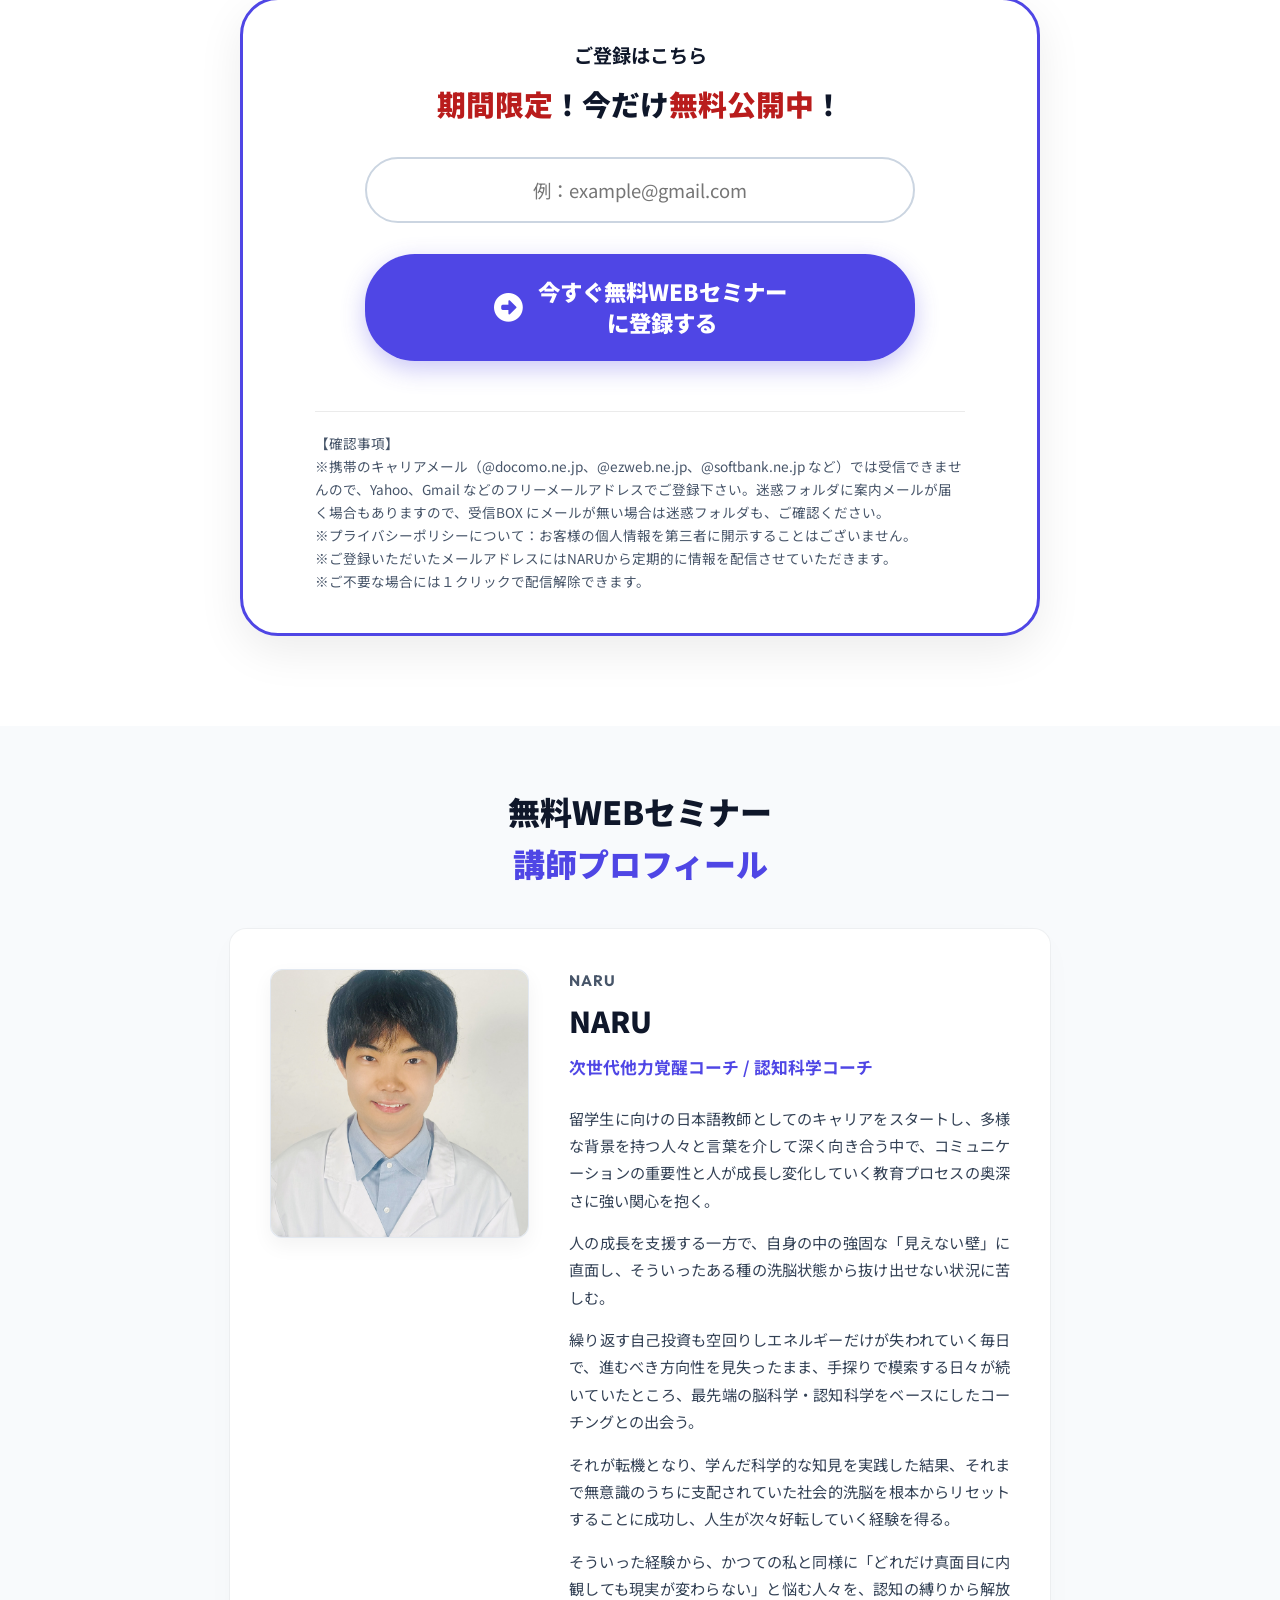
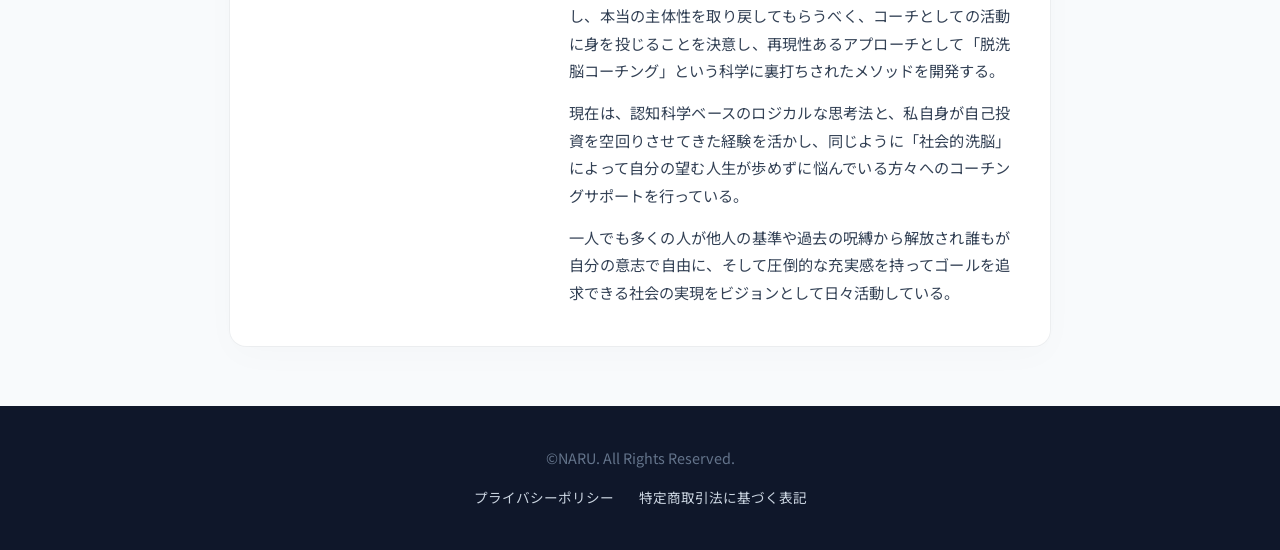
==== commit 1d69a4a4: "Update checklist items and seminar details in HTML" ====
--- a/datsusenno.html
+++ b/datsusenno.html
@@ -1161,15 +1161,15 @@
 
             <div class="checklist-wrapper">
                 <ul class="checklist-list">
-                    <li>「自分探し」や「内観ノート」にどれだけ真面目に取り組んでも、<mark>目の前の現実が何ひとつ変わっていない</mark></li>
-                    <li>自己啓発やコーチングに何十万、何百万と投資してきたのに、成果が出ず<span class="text-danger">お金とエネルギーだけがすり減っていく</span></li>
-                    <li>常に他人の顔色や世間の目が気になり、<span class="text-danger">「自分の本音」や「本当にやりたいこと」を無意識に抑圧</span>してしまう</li>
-                    <li>「こうあるべき」「こうしなきゃいけない」という社会のルール（<mark>社会的洗脳</mark>）に縛られ、息苦しさを抱えている</li>
-                    <li>やる気や強い意志の力で無理に行動しようとしては挫折し、すぐに心身が消耗して<span class="text-danger">ひどいガス欠状態</span>に陥る</li>
-                    <li>「自分軸で生きる」と決めたはずなのに、いざ決断する段階になると<mark>他人の基準（親や世間の正解）</mark>で選んでしまう</li>
-                    <li>「このままではいけない」という強烈な焦りはあるものの、現状打破のために<span class="text-danger">具体的にどう行動すべきか分からない</span></li>
-                    <li>自分が生涯かけて追求したい「本当のゴール」がいつまでも見えず、<span class="text-danger">手探りで暗闇を歩いている</span>ような感覚がある</li>
-                    <li>人一倍努力しているはずなのに一向に報われず、<mark>毎日が曇り空のなかにいるような深い停滞感</mark>を感じている</li>
+                    <li>「いい大学・いい会社・安定」「正しく生きなきゃ」という<mark>学歴や世間の『正しさ信仰』</mark>に縛られ、常に息苦しさを抱えている</li>
+                    <li>スピリチュアルや自己啓発、コーチングに何百万と投資したのに、<span class="text-danger">他人の教えに依存するばかりで現実が1ミリも変わらない</span></li>
+                    <li><span class="text-danger">「なぜ私はこんなにダメなんだろう」「本当は何がしたいんだろう」</span>と自分を責め続けてしまう</li>
+                    <li>「自分探し」や「内観」をどれだけ真面目に繰り返しても、<mark>焦りや不安が消えず同じ場所をぐるぐる回る深い停滞感</mark>がある</li>
+                    <li>日々の仕事や人間関係でエネルギーを奪われ、<span class="text-danger">人生を本気で変えるための「時間も余力」も残らない</span></li>
+                    <li>やる気や強い意志の力で無理に行動しようとしては挫折し、<mark>努力や根性ではどうにもならない限界</mark>を感じている</li>
+                    <li>「自分軸で生きる」と決めたはずなのに、決断の瞬間に<span class="text-danger">他人の顔色や世間の正解（have to）</span>で選んでしまう</li>
+                    <li>ポジティブになろうと必死に頑張っても、<mark>心の奥底はずっしり重いままで</mark>、新しい自分になれず苦しい</li>
+                    <li>人一倍真面目に努力してきたのに報われず、<span class="text-danger">「手探りで暗闇を歩いている」ような終わりのない迷子状態</span>から抜け出せない</li>
                 </ul>
             </div>
         </div>
@@ -1187,14 +1187,13 @@
                 </div>
 
                 <ul class="learn-list">
-                    <li>なぜか簡単に現実を変えてしまう人と、<mark>1ミリも現状が変わらない人の3つの隠れた違い</mark></li>
-                    <li>真面目に内観する人ほど、知らず知らずのうちに陥ってしまう<span class="text-danger">「学習パラドックス」とは？</span></li>
-                    <li>脳のブレーキを自ら踏み込んでしまう<span class="text-danger">意外な盲点</span></li>
-                    <li>「自分軸で生きたい」と願う人ほど、決断の瞬間に<mark>「他人の基準（親や世間の正解）」</mark>を選んでしまう隠された理由</li>
-                    <li>やる気や意志の力で行動しようとすると<span class="text-danger">大失敗する本質的理由</span></li>
-                    <li>脳をすり減らさず、無駄なエネルギー漏れを完全ストップさせる<mark>セルフトークの秘密</mark></li>
-                    <li>否定してくる周りの視線や過去の自分に引き戻される、<mark>「脳の強力な戻り癖」の正体</mark></li>
-                    <li>チャンスを自然と次々引き寄せられる<mark>価値観のセットアップ法</mark></li>
+                    <li>なぜ現実が変わらないのか？99%がハマる<mark>「無意識のブレーキ」と社会的洗脳の正体</mark></li>
+                    <li>努力・意志に頼る人ほど挫折する脳科学的根拠と、<span class="text-danger">自力努力の限界を突破する『引き算』の法則</span></li>
+                    <li>「正しく生きなきゃ」という呪縛を解き、<mark>脳の認識を本当のwant toへ書き換える技術</mark></li>
+                    <li>「正しさ」から評価軸をシフトし、<span class="text-danger">我慢ゼロで人生が好転するゲームモード思考</span></li>
+                    <li>want to空間に同調して<mark>人生の舵取りを全自動好転させる『3つの具体的アプローチ』</mark></li>
+                    <li>視点を一気に引き上げ、<span class="text-danger">過去の悩みや制限が1秒で消え去る『高抽象度の鳥瞰視点』</span></li>
+                    <li>眠っていた潜在脳力が全自動で覚醒する<mark>自己超越メカニズム</mark></li>
                 </ul>
             </div>
         </div>
@@ -1252,14 +1251,14 @@
                 </div>
 
                 <ul class="learn-list">
-                    <li>真面目に勉強や学びを重ねるほど脳がフリーズしてしまう<span class="text-danger">「学習パラドックス」の正体</span></li>
-                    <li>意志の力や努力に頼るのを即座にやめるべき脳科学的根拠と、<mark>現状維持ブレーキの解体法</mark></li>
-                    <li>親や世間の目が植え付けた「他人の正解」を、<mark>脳のOSレベルでデコードする脱洗脳アプローチ</mark></li>
-                    <li>脳のフィルター（RAS）に生じているバグを排除し、<span class="text-danger">本当の欲求（want to）を覚醒させる手順</span></li>
-                    <li>がんばるのを辞めた人からうまくいく<mark>「オートパイロット自動操縦マインド」の構築法</mark></li>
-                    <li>1日何万回もの内部言語による<span class="text-danger">無駄なエネルギー漏電を完全ストップさせる秘密</span></li>
-                    <li>周りの反対や過去の思考パターンに引き戻される<mark>「脳の強力な戻り癖」の回避法</mark></li>
-                    <li>見落としていたチャンスや他力を自然と引き寄せ、<mark>自発的に人生をリブートさせる新・認知設計</mark></li>
+                    <li>なぜ現代社会は精神的に貧困にさせるのか？<span class="text-danger">「余力剥奪システム」の巧妙な罠</span></li>
+                    <li>社会的洗脳を完全に解き、<mark>他人の教えへの依存から抜け出した決定打</mark></li>
+                    <li>正しさをゴミ箱に捨てた瞬間に<mark>胸の重荷がフッと消え去った覚醒体験</mark></li>
+                    <li>他人の敷いたレールを降り、<span class="text-danger">本当に望む生き方を手に入れる視点の転換</span></li>
+                    <li>自分の「現在地」を客観視した瞬間、<mark>人生の好転スピードが劇的に加速する理由</mark></li>
+                    <li>want toが充満する空間と同調して<span class="text-danger">脳を書き換える環境戦略</span></li>
+                    <li>自分一人では絶対に見えない<mark>無意識の盲点を解除する仕組み</mark></li>
+                    <li>自力を脱ぎ捨て、<span class="text-danger">他力に背中を押されて全自動で加速する新世界の歩き方</span></li>
                 </ul>
             </div>
         </div>
@@ -1339,7 +1338,7 @@
                             「頑張らないと価値がない」など自分自身を縛る<span class="text-danger">9つの不要な思い込み</span>を解体する特別レポート。シンプルな視点転換で、読んだ瞬間から<mark>人生を自発的にリブート</mark>できます。
                         </p>
                         <ul class="bonus-card-bullets">
-                            <li><strong>9つの思い込み：</strong>「<span class="text-danger">正しさ信仰</span>」「<span class="text-danger">承認欲求の罠</span>」等の呪縛を解体（全18P）</li>
+                            <li><strong>9つの思い込み：</strong>「<span class="text-danger">正しさ信仰</span>」「<span class="text-danger">承認欲求の罠</span>」等の呪縛を解体</li>
                             <li><strong>実践ステップ：</strong>手放した瞬間に起きる変化と<mark>視点転換プロトコル</mark></li>
                         </ul>
                     </div>
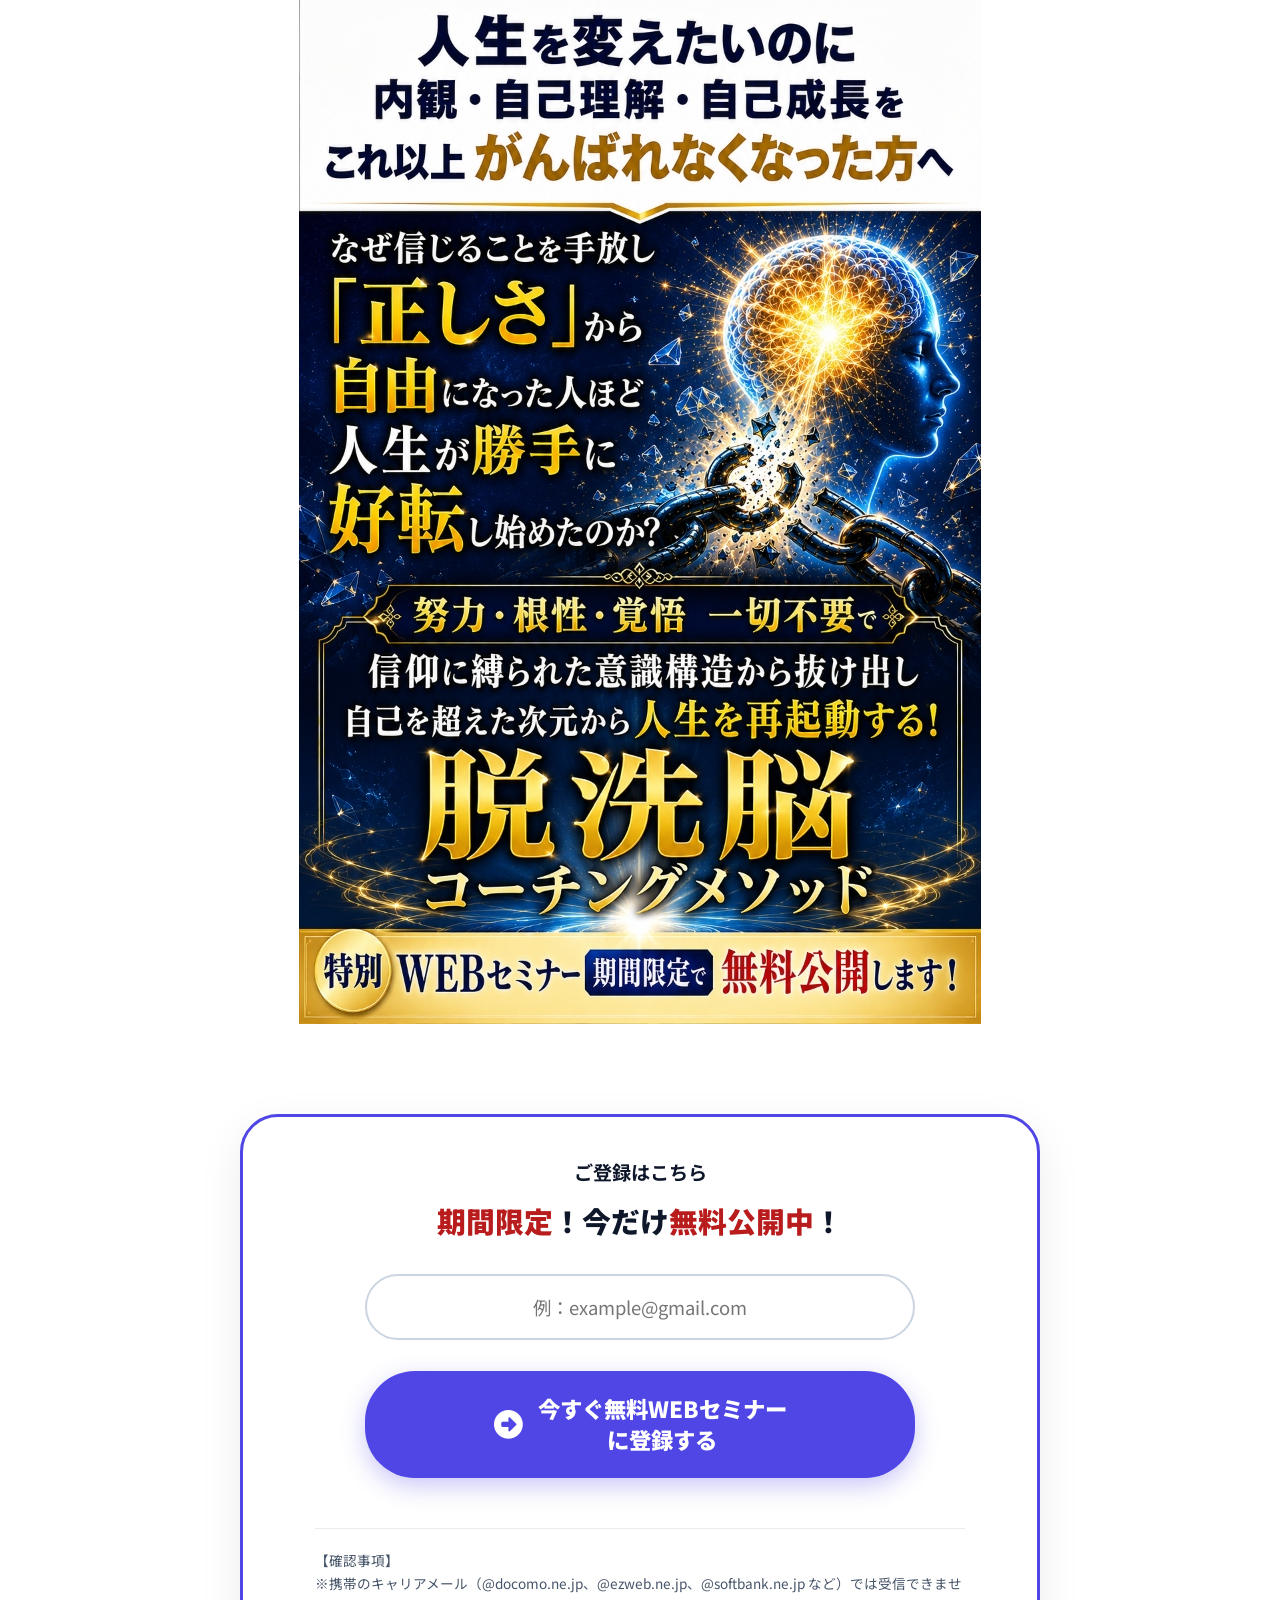
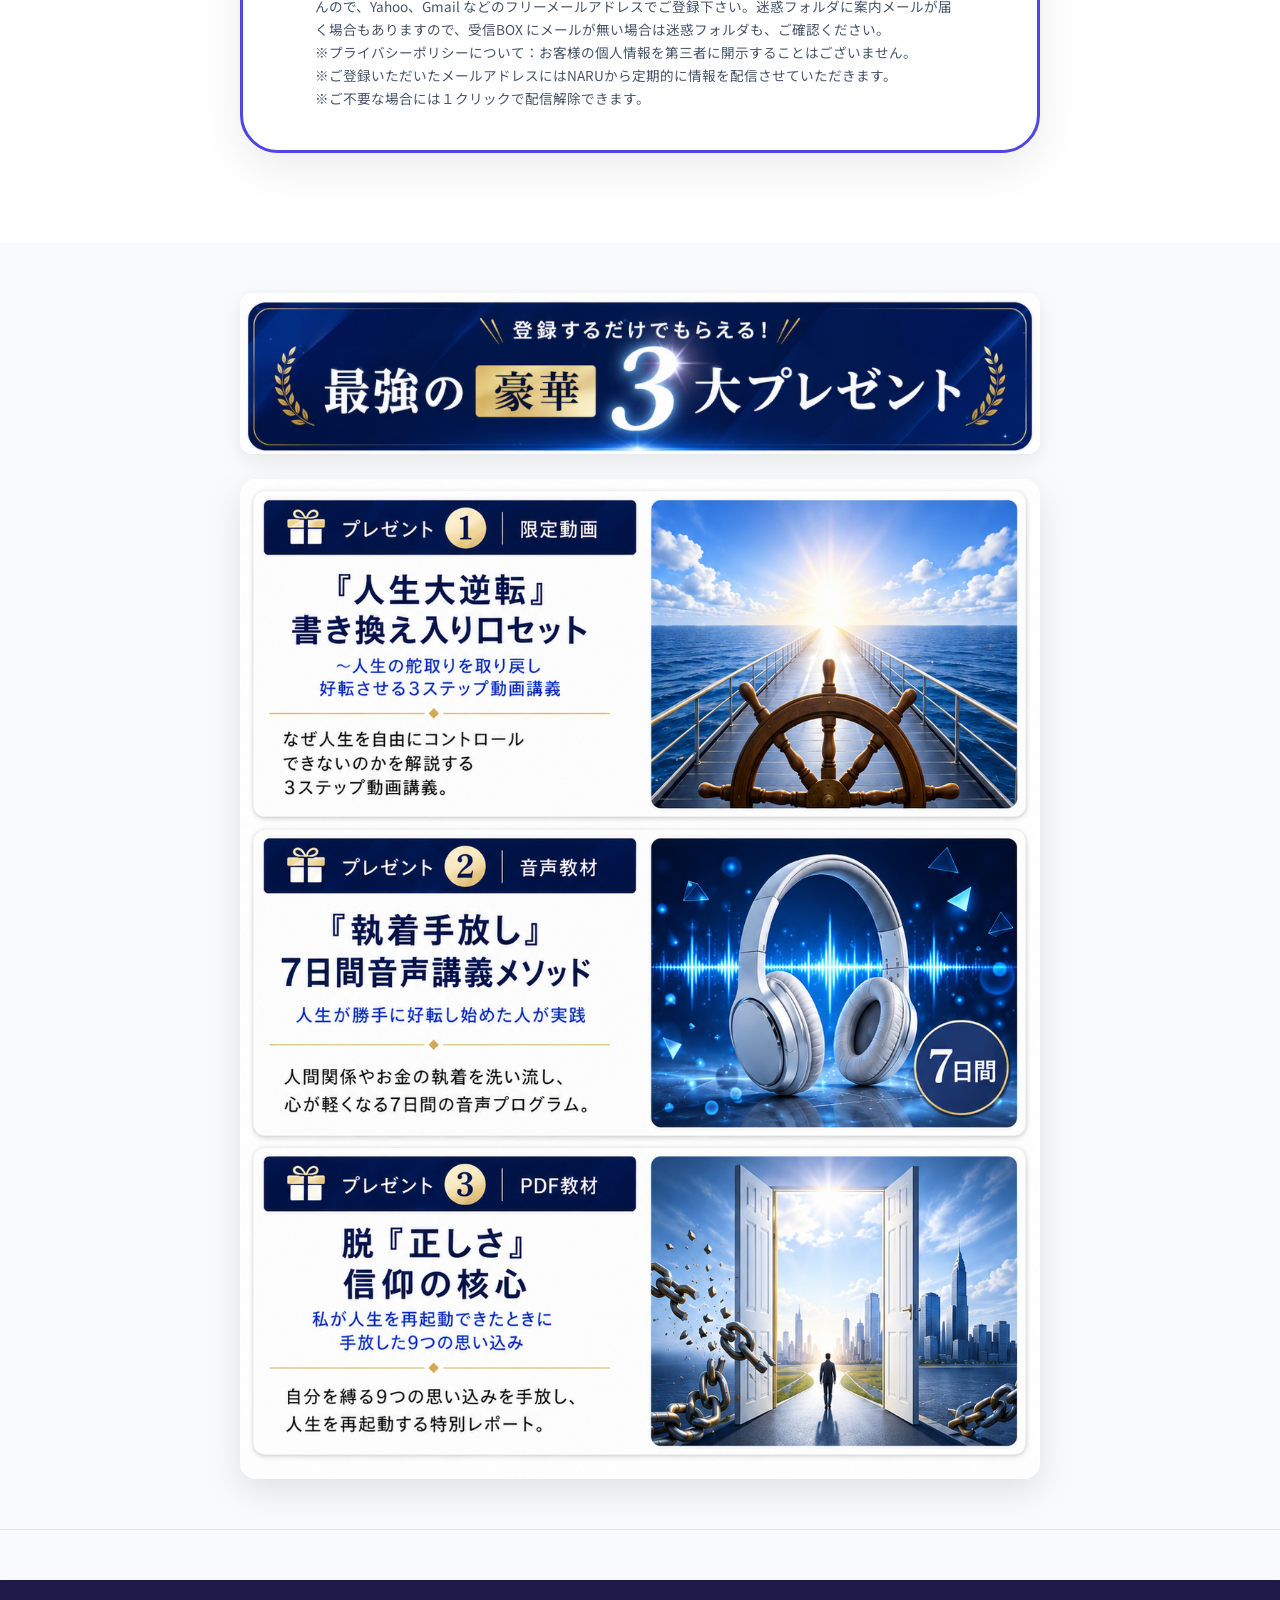
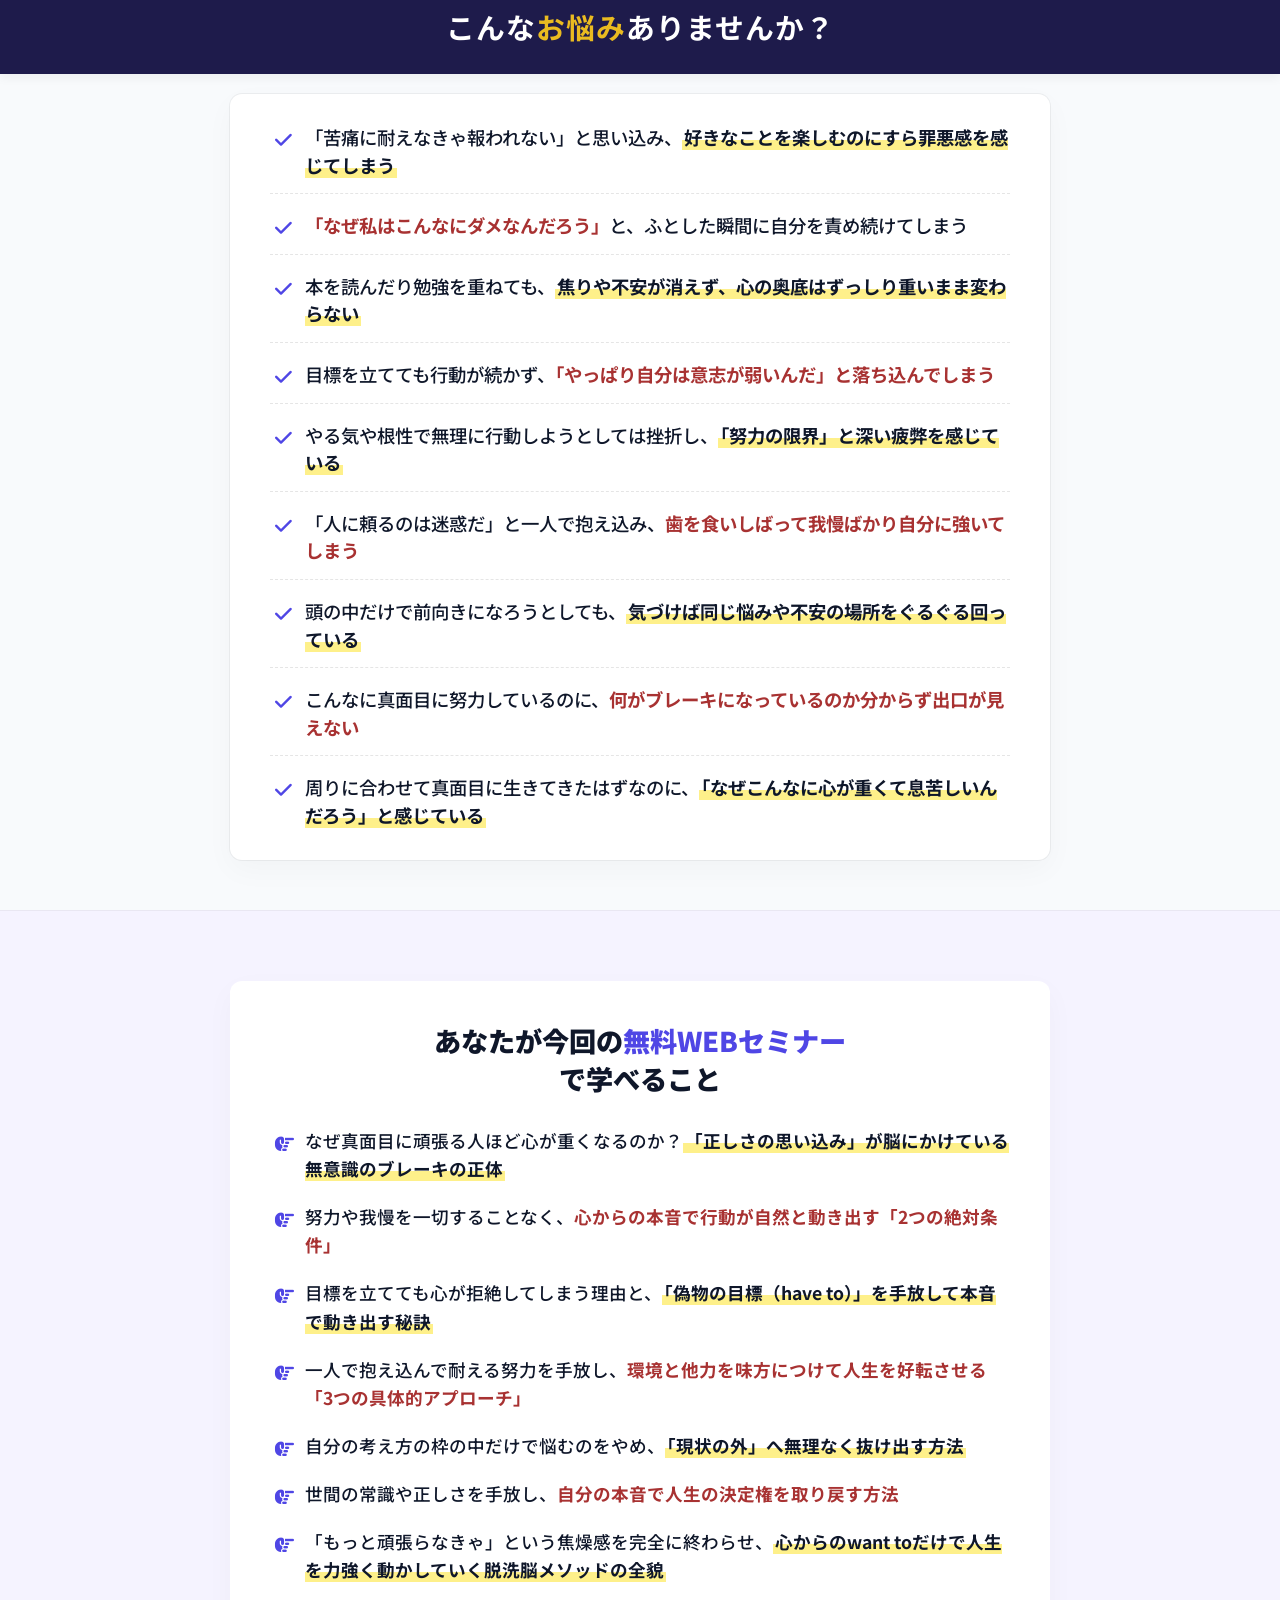
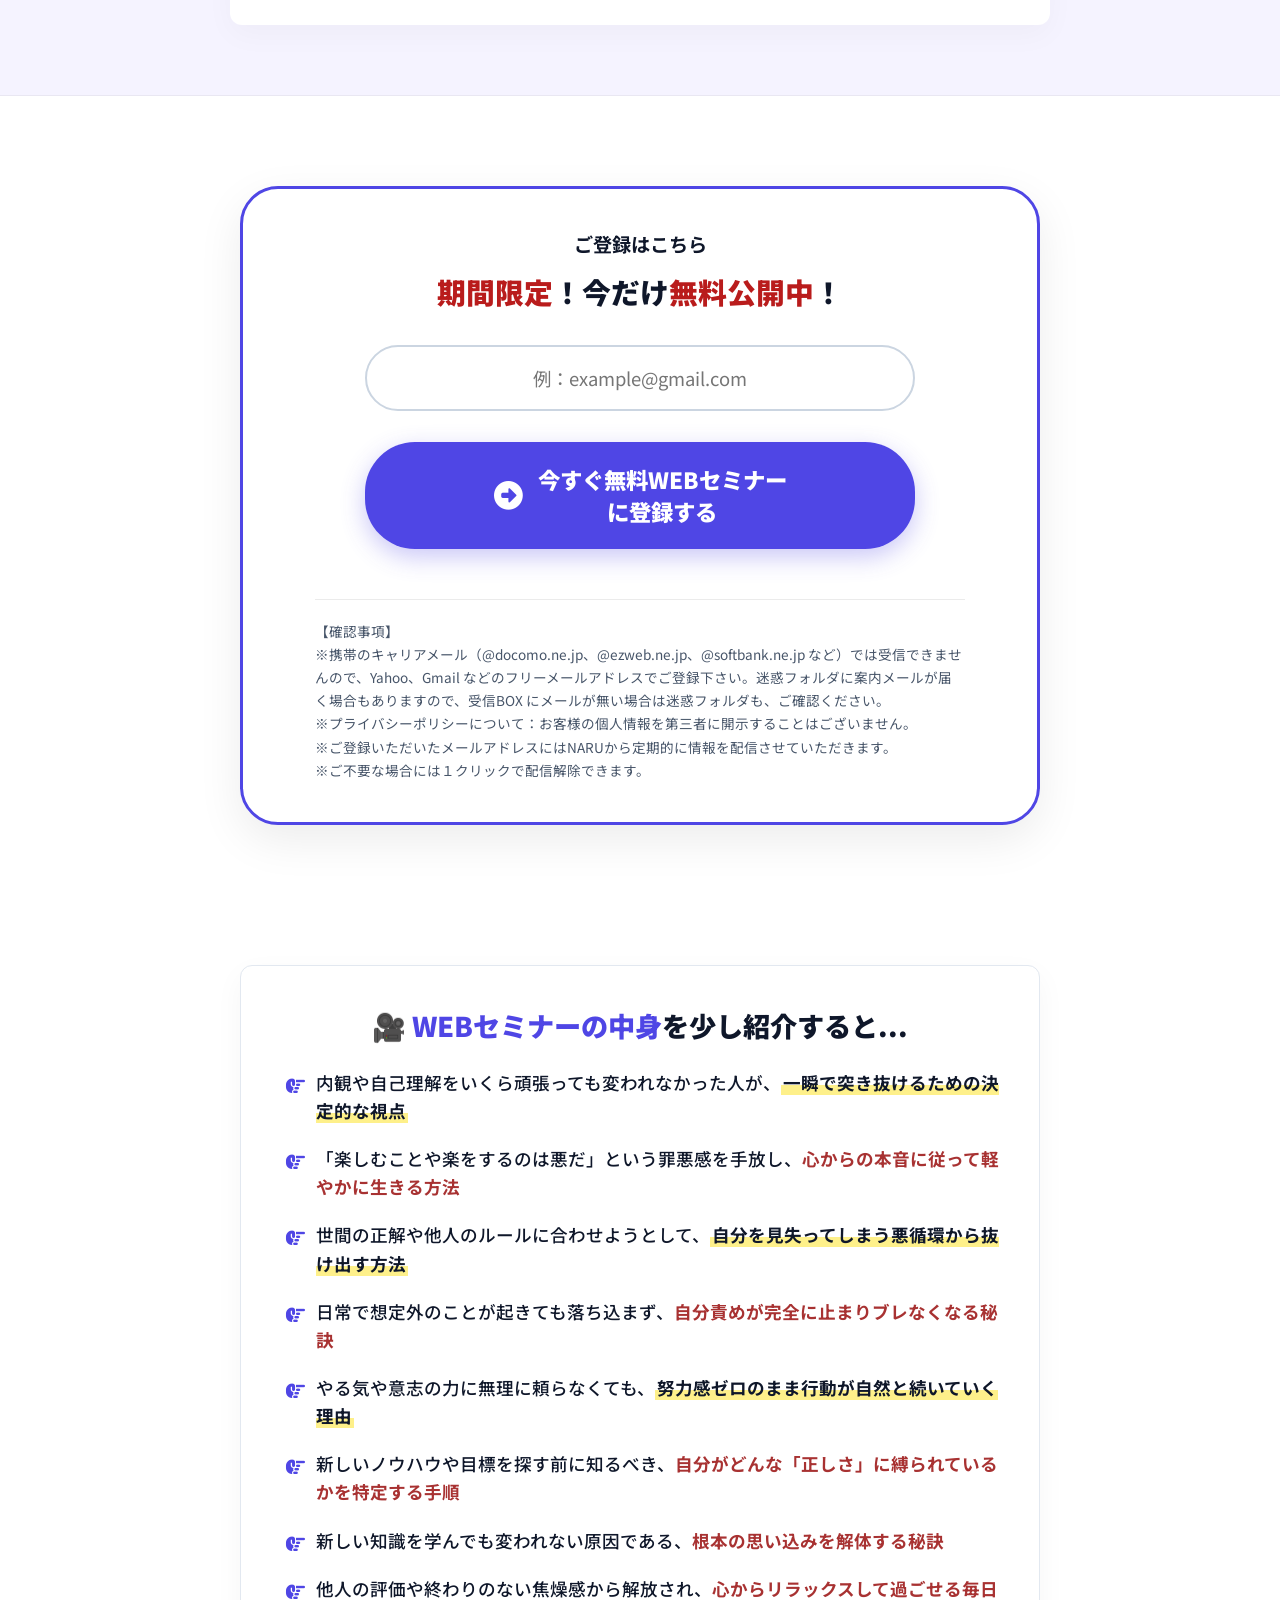
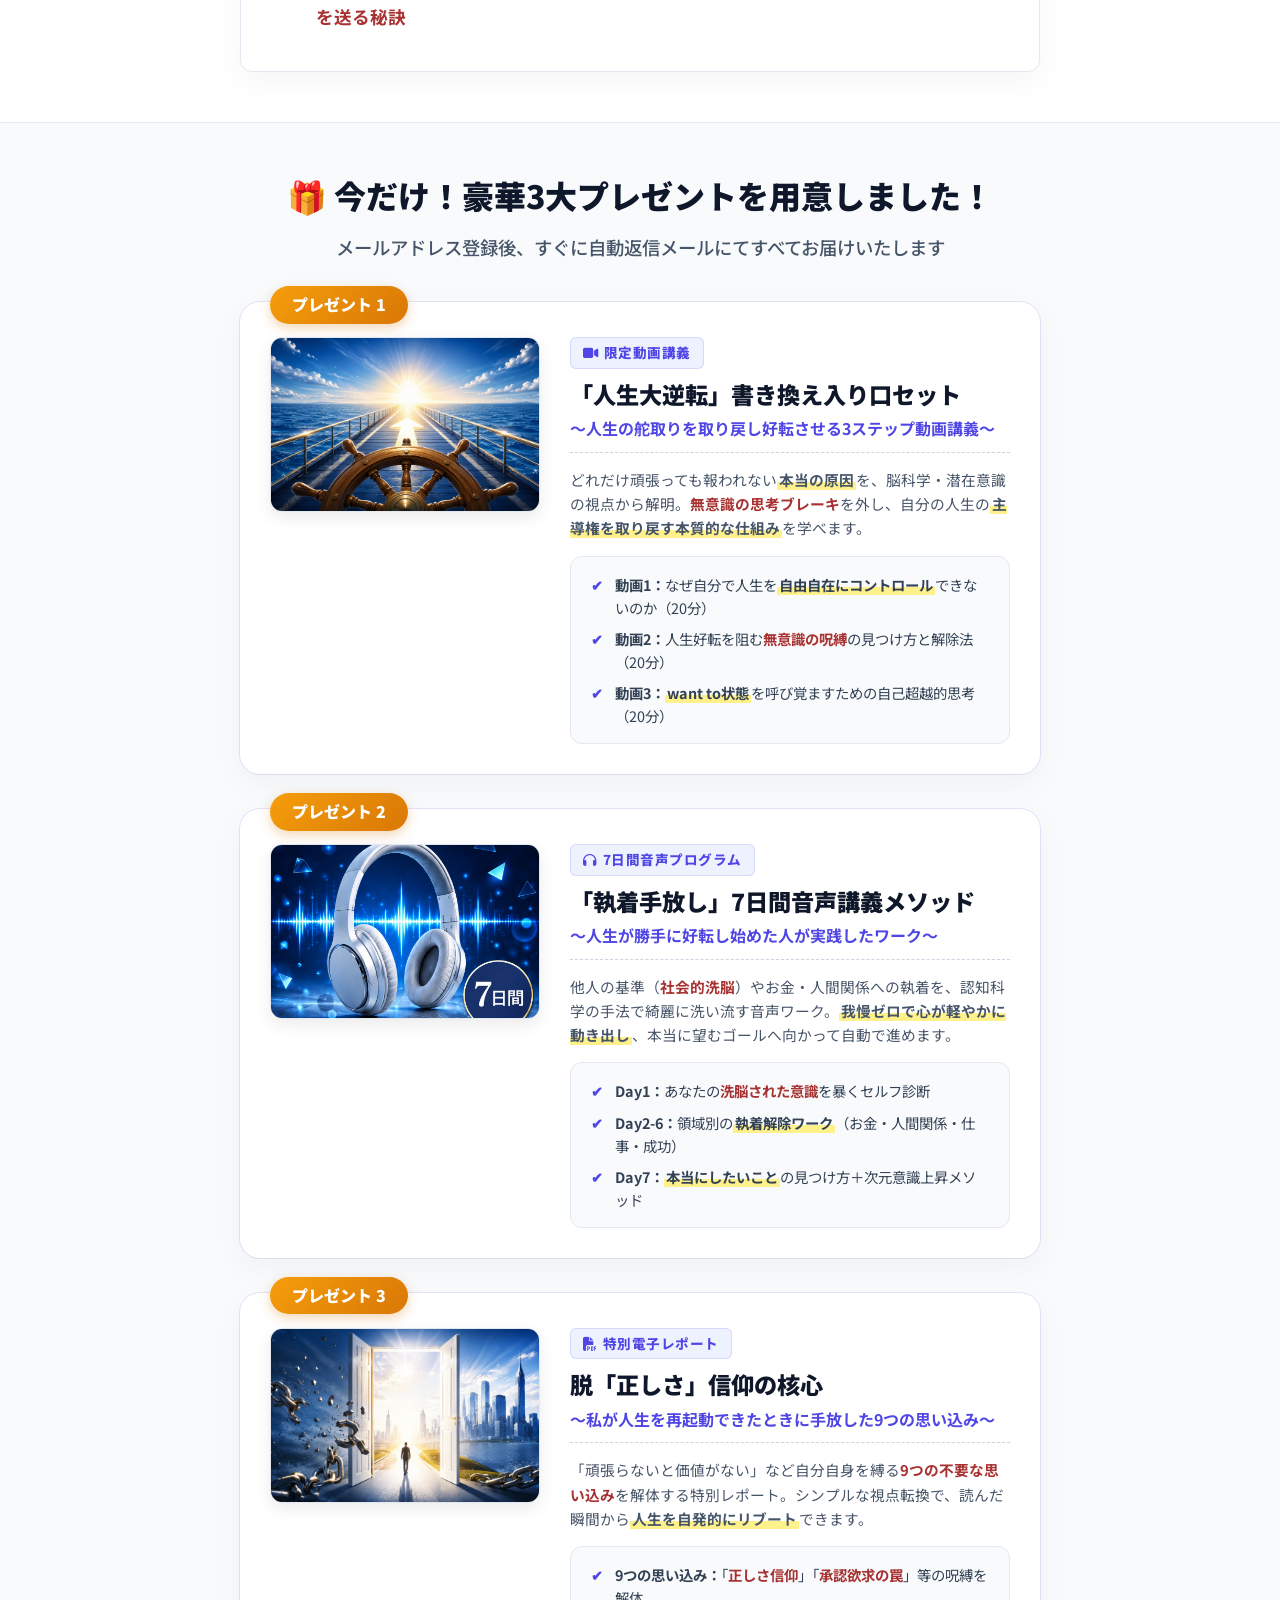
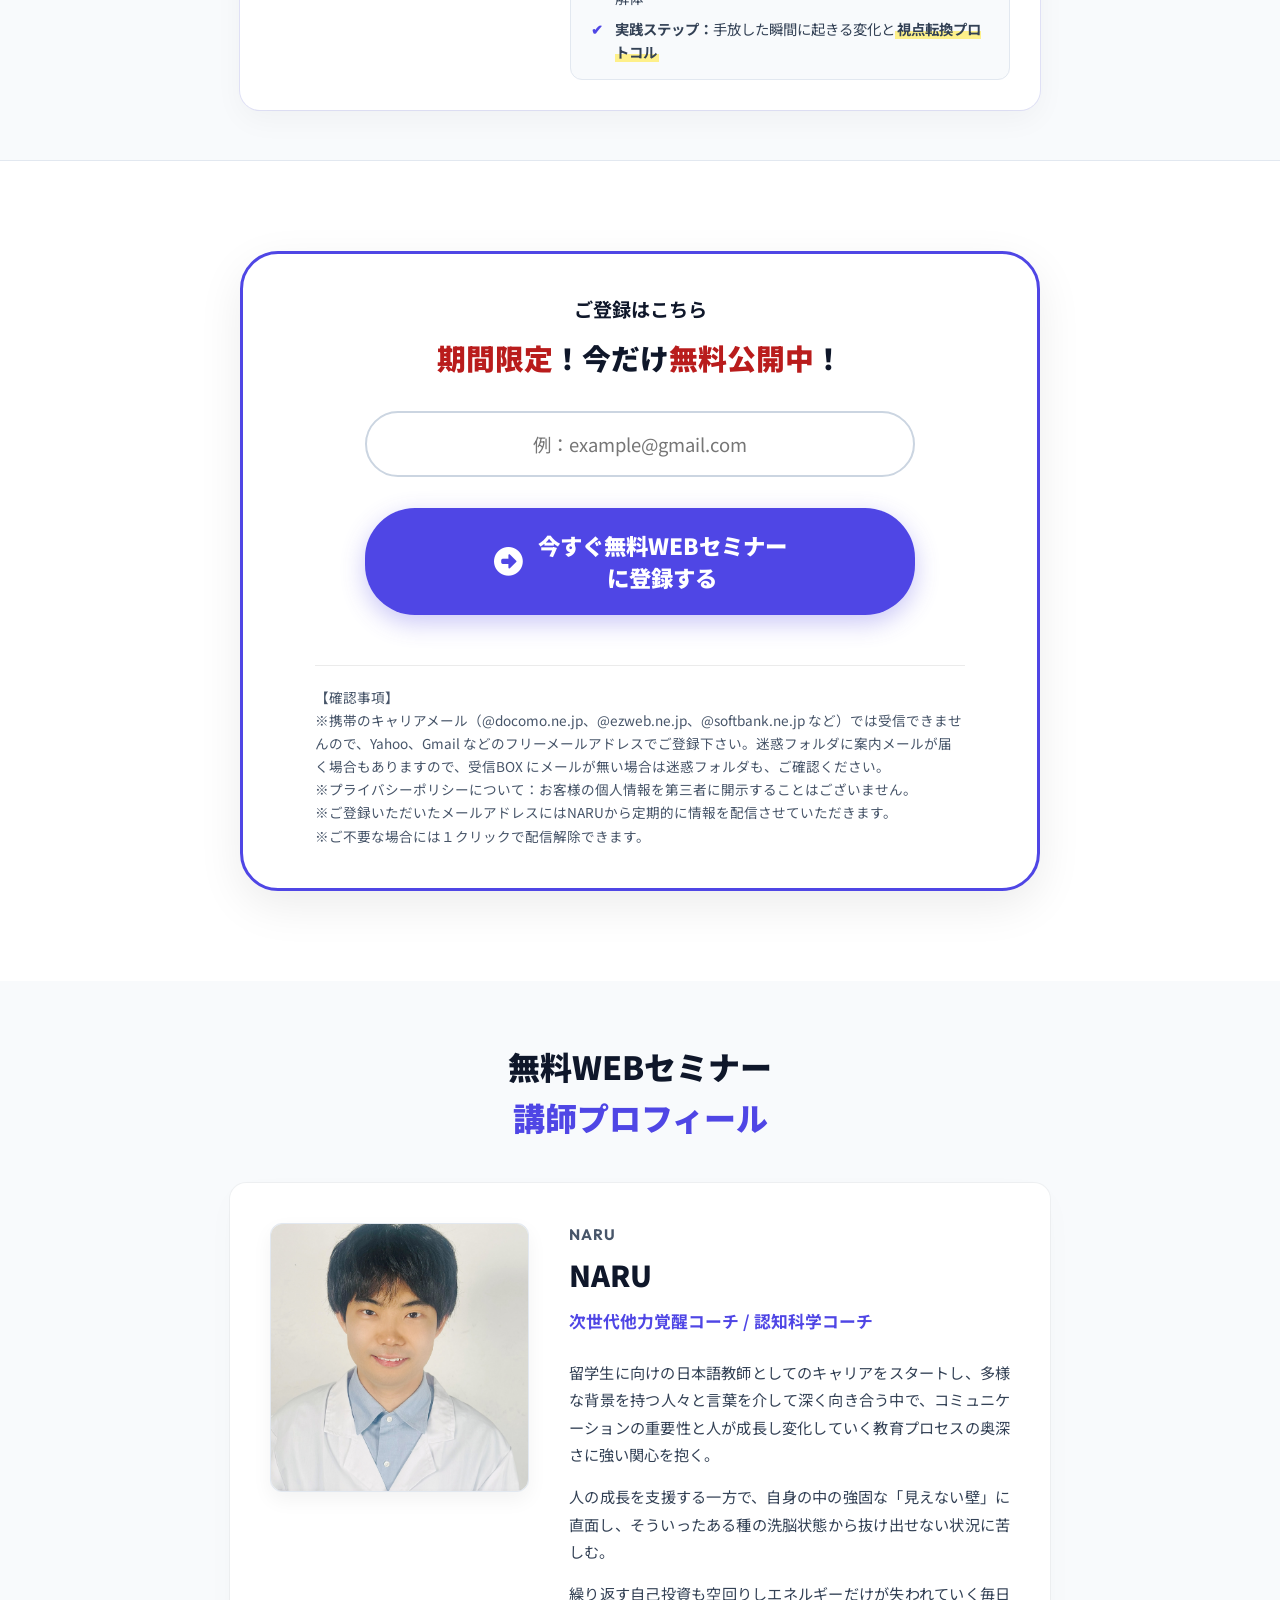
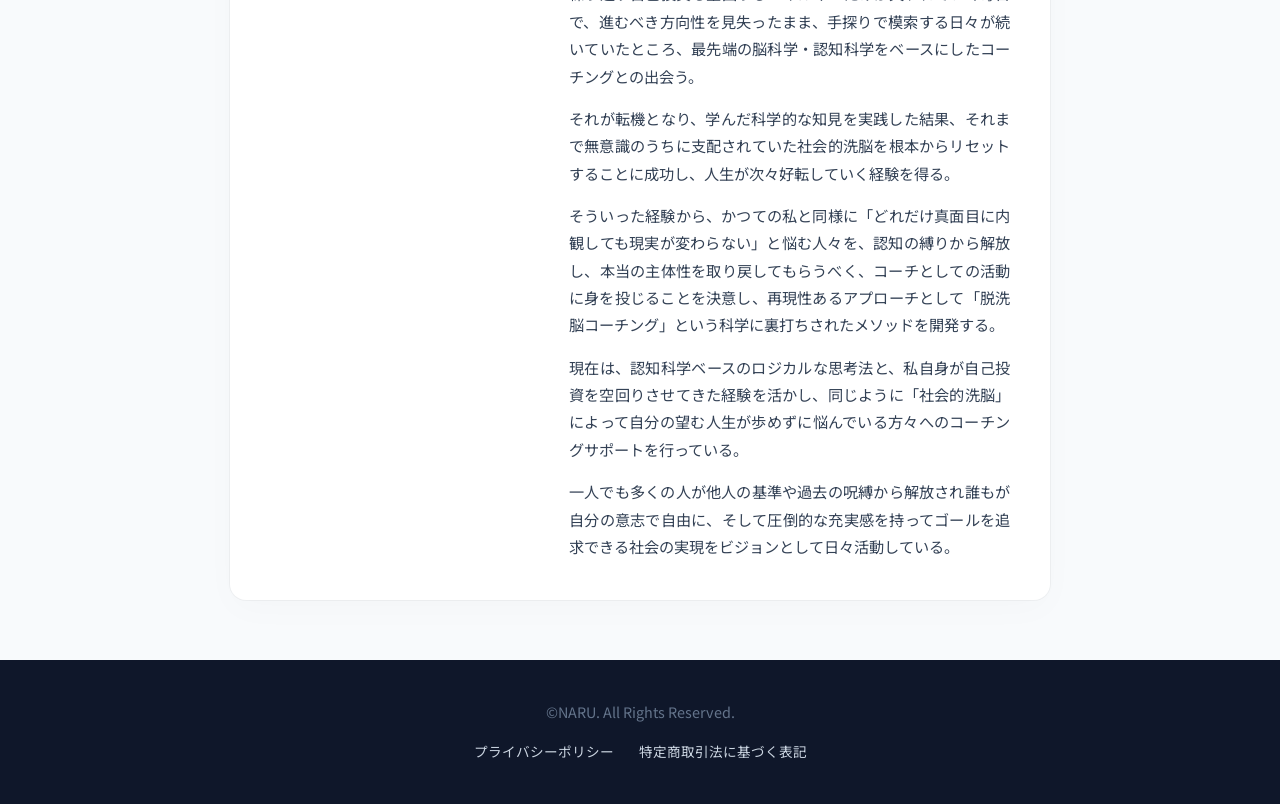
==== commit b74c4f7d: "Revise checklist and learning points in datsusenno.html Updated checklist items and learning points " ====
--- a/datsusenno.html
+++ b/datsusenno.html
@@ -1161,15 +1161,15 @@
 
             <div class="checklist-wrapper">
                 <ul class="checklist-list">
-                    <li>「いい大学・いい会社・安定」「正しく生きなきゃ」という<mark>学歴や世間の『正しさ信仰』</mark>に縛られ、常に息苦しさを抱えている</li>
-                    <li>スピリチュアルや自己啓発、コーチングに何百万と投資したのに、<span class="text-danger">他人の教えに依存するばかりで現実が1ミリも変わらない</span></li>
-                    <li><span class="text-danger">「なぜ私はこんなにダメなんだろう」「本当は何がしたいんだろう」</span>と自分を責め続けてしまう</li>
-                    <li>「自分探し」や「内観」をどれだけ真面目に繰り返しても、<mark>焦りや不安が消えず同じ場所をぐるぐる回る深い停滞感</mark>がある</li>
-                    <li>日々の仕事や人間関係でエネルギーを奪われ、<span class="text-danger">人生を本気で変えるための「時間も余力」も残らない</span></li>
-                    <li>やる気や強い意志の力で無理に行動しようとしては挫折し、<mark>努力や根性ではどうにもならない限界</mark>を感じている</li>
-                    <li>「自分軸で生きる」と決めたはずなのに、決断の瞬間に<span class="text-danger">他人の顔色や世間の正解（have to）</span>で選んでしまう</li>
-                    <li>ポジティブになろうと必死に頑張っても、<mark>心の奥底はずっしり重いままで</mark>、新しい自分になれず苦しい</li>
-                    <li>人一倍真面目に努力してきたのに報われず、<span class="text-danger">「手探りで暗闇を歩いている」ような終わりのない迷子状態</span>から抜け出せない</li>
+                    <li>「苦痛に耐えなきゃ報われない」と思い込み、<mark>好きなことを楽しむのにすら罪悪感を感じてしまう</mark></li>
+                    <li><span class="text-danger">「なぜ私はこんなにダメなんだろう」</span>と、ふとした瞬間に自分を責め続けてしまう</li>
+                    <li>本を読んだり勉強を重ねても、<mark>焦りや不安が消えず、心の奥底はずっしり重いまま変わらない</mark></li>
+                    <li>目標を立てても行動が続かず、<span class="text-danger">「やっぱり自分は意志が弱いんだ」と落ち込んでしまう</span></li>
+                    <li>やる気や根性で無理に行動しようとしては挫折し、<mark>「努力の限界」と深い疲弊を感じている</mark></li>
+                    <li>「人に頼るのは迷惑だ」と一人で抱え込み、<span class="text-danger">歯を食いしばって我慢ばかり自分に強いてしまう</span></li>
+                    <li>頭の中だけで前向きになろうとしても、<mark>気づけば同じ悩みや不安の場所をぐるぐる回っている</mark></li>
+                    <li>こんなに真面目に努力しているのに、<span class="text-danger">何がブレーキになっているのか分からず出口が見えない</span></li>
+                    <li>周りに合わせて真面目に生きてきたはずなのに、<mark>「なぜこんなに心が重くて息苦しいんだろう」と感じている</mark></li>
                 </ul>
             </div>
         </div>
@@ -1187,13 +1187,13 @@
                 </div>
 
                 <ul class="learn-list">
-                    <li>なぜ現実が変わらないのか？99%がハマる<mark>「無意識のブレーキ」と社会的洗脳の正体</mark></li>
-                    <li>努力・意志に頼る人ほど挫折する脳科学的根拠と、<span class="text-danger">自力努力の限界を突破する『引き算』の法則</span></li>
-                    <li>「正しく生きなきゃ」という呪縛を解き、<mark>脳の認識を本当のwant toへ書き換える技術</mark></li>
-                    <li>「正しさ」から評価軸をシフトし、<span class="text-danger">我慢ゼロで人生が好転するゲームモード思考</span></li>
-                    <li>want to空間に同調して<mark>人生の舵取りを全自動好転させる『3つの具体的アプローチ』</mark></li>
-                    <li>視点を一気に引き上げ、<span class="text-danger">過去の悩みや制限が1秒で消え去る『高抽象度の鳥瞰視点』</span></li>
-                    <li>眠っていた潜在脳力が全自動で覚醒する<mark>自己超越メカニズム</mark></li>
+                    <li>なぜ真面目に頑張る人ほど心が重くなるのか？<mark>「正しさの思い込み」が脳にかけている無意識のブレーキの正体</mark></li>
+                    <li>努力や我慢を一切することなく、<span class="text-danger">心からの本音で行動が自然と動き出す「2つの絶対条件」</span></li>
+                    <li>目標を立てても心が拒絶してしまう理由と、<mark>「偽物の目標（have to）」を手放して本音で動き出す秘訣</mark></li>
+                    <li>一人で抱え込んで耐える努力を手放し、<span class="text-danger">環境と他力を味方につけて人生を好転させる「3つの具体的アプローチ」</span></li>
+                    <li>自分の考え方の枠の中だけで悩むのをやめ、<mark>「現状の外」へ無理なく抜け出す方法</mark></li>
+                    <li>世間の常識や正しさを手放し、<span class="text-danger">自分の本音で人生の決定権を取り戻す方法</span></li>
+                    <li>「もっと頑張らなきゃ」という焦燥感を完全に終わらせ、<mark>心からのwant toだけで人生を力強く動かしていく脱洗脳メソッドの全貌</mark></li>
                 </ul>
             </div>
         </div>
@@ -1251,14 +1251,14 @@
                 </div>
 
                 <ul class="learn-list">
-                    <li>なぜ現代社会は精神的に貧困にさせるのか？<span class="text-danger">「余力剥奪システム」の巧妙な罠</span></li>
-                    <li>社会的洗脳を完全に解き、<mark>他人の教えへの依存から抜け出した決定打</mark></li>
-                    <li>正しさをゴミ箱に捨てた瞬間に<mark>胸の重荷がフッと消え去った覚醒体験</mark></li>
-                    <li>他人の敷いたレールを降り、<span class="text-danger">本当に望む生き方を手に入れる視点の転換</span></li>
-                    <li>自分の「現在地」を客観視した瞬間、<mark>人生の好転スピードが劇的に加速する理由</mark></li>
-                    <li>want toが充満する空間と同調して<span class="text-danger">脳を書き換える環境戦略</span></li>
-                    <li>自分一人では絶対に見えない<mark>無意識の盲点を解除する仕組み</mark></li>
-                    <li>自力を脱ぎ捨て、<span class="text-danger">他力に背中を押されて全自動で加速する新世界の歩き方</span></li>
+                    <li>内観や自己理解をいくら頑張っても変われなかった人が、<mark>一瞬で突き抜けるための決定的な視点</mark></li>
+                    <li>「楽しむことや楽をするのは悪だ」という罪悪感を手放し、<span class="text-danger">心からの本音に従って軽やかに生きる方法</span></li>
+                    <li>世間の正解や他人のルールに合わせようとして、<mark>自分を見失ってしまう悪循環から抜け出す方法</mark></li>
+                    <li>日常で想定外のことが起きても落ち込まず、<span class="text-danger">自分責めが完全に止まりブレなくなる秘訣</span></li>
+                    <li>やる気や意志の力に無理に頼らなくても、<mark>努力感ゼロのまま行動が自然と続いていく理由</mark></li>
+                    <li>新しいノウハウや目標を探す前に知るべき、<span class="text-danger">自分がどんな「正しさ」に縛られているかを特定する手順</span></li>
+                    <li>新しい知識を学んでも変われない原因である、<span class="text-danger">根本の思い込みを解体する秘訣</span></li>
+                    <li>他人の評価や終わりのない焦燥感から解放され、<span class="text-danger">心からリラックスして過ごせる毎日を送る秘訣</span></li>
                 </ul>
             </div>
         </div>
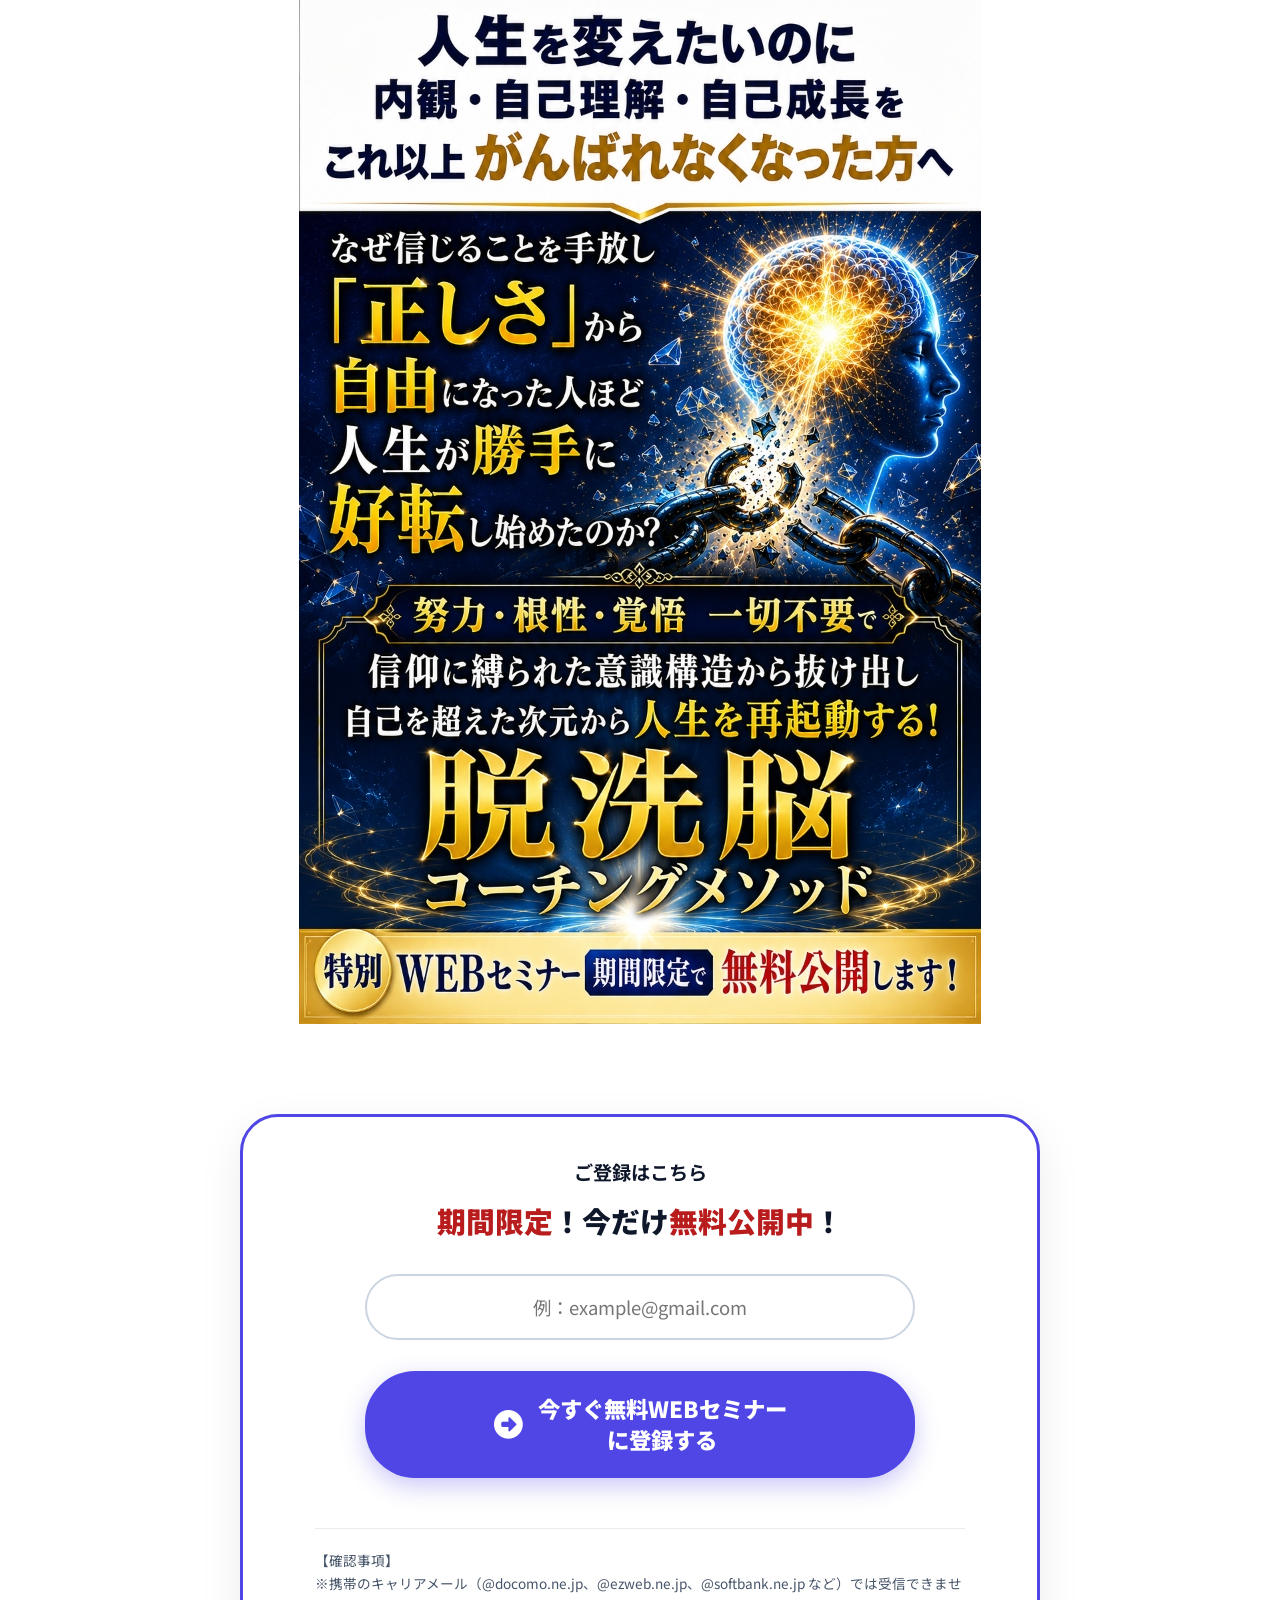
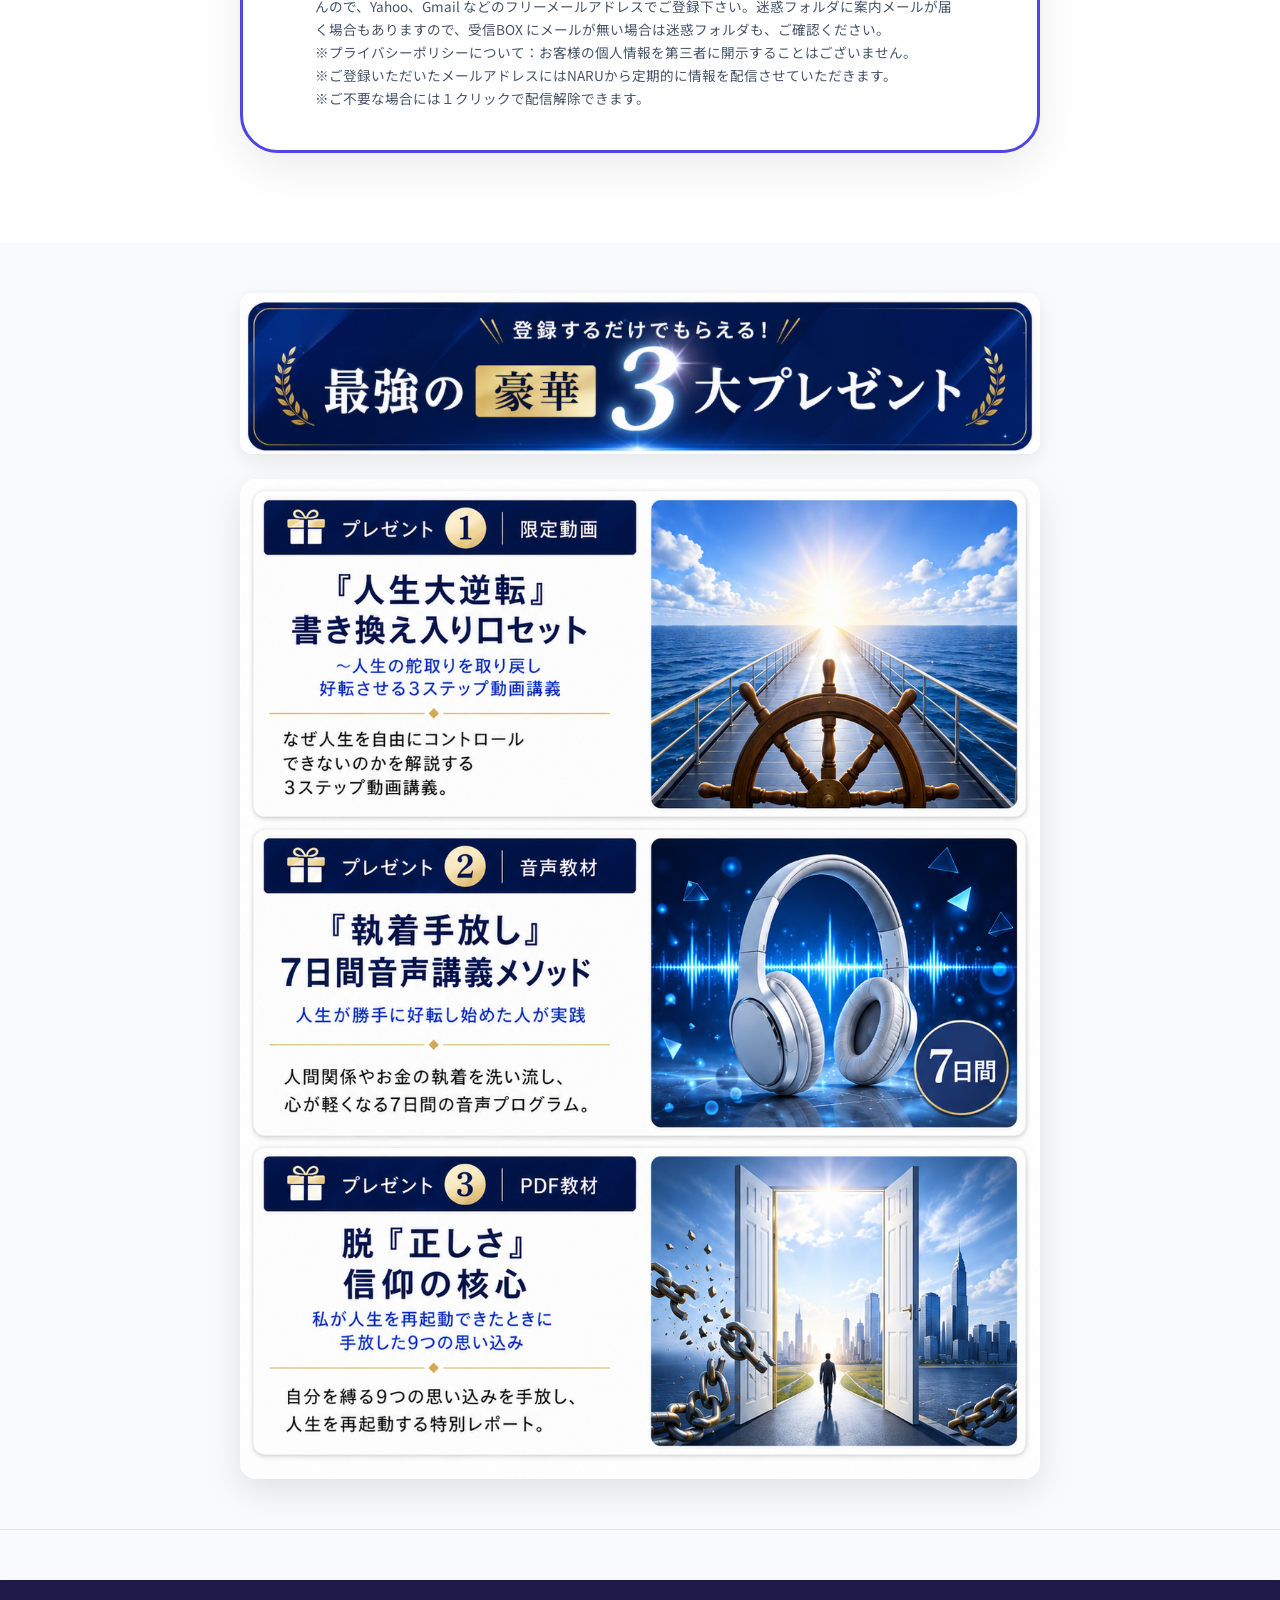
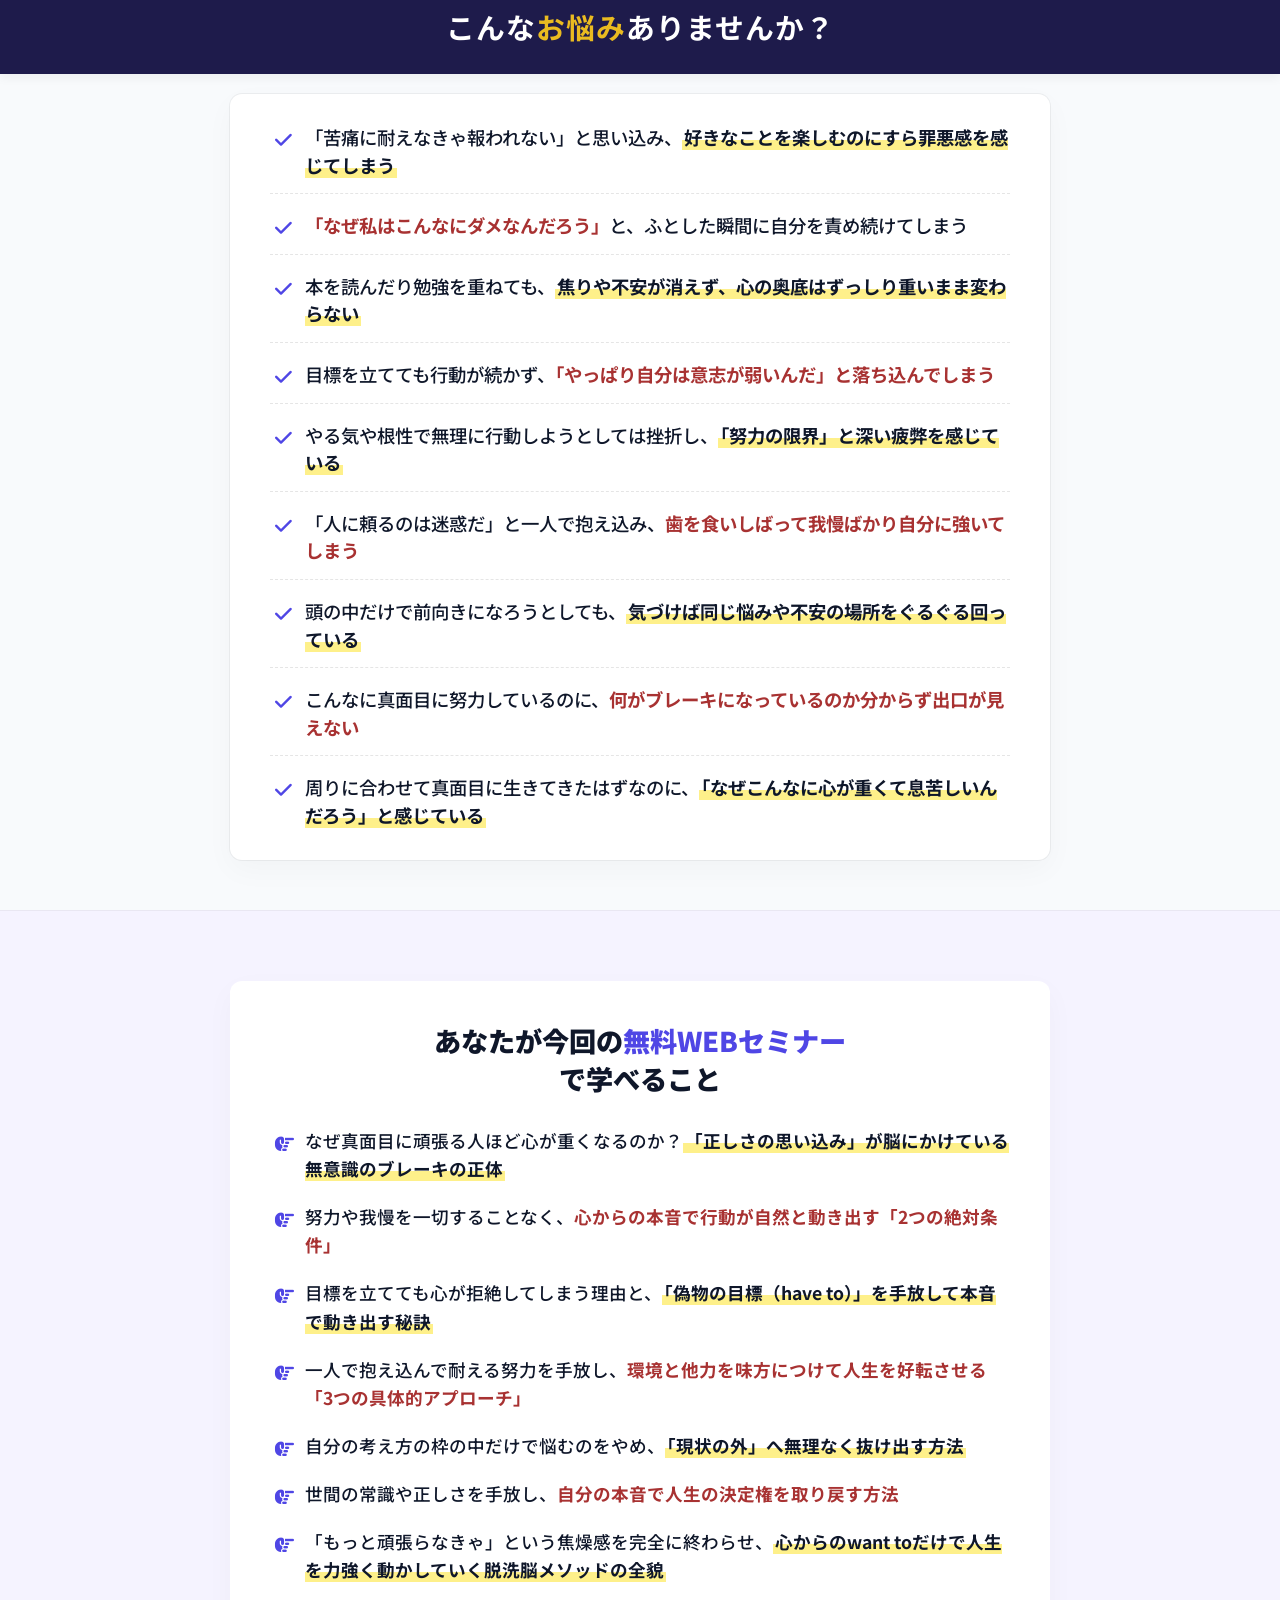
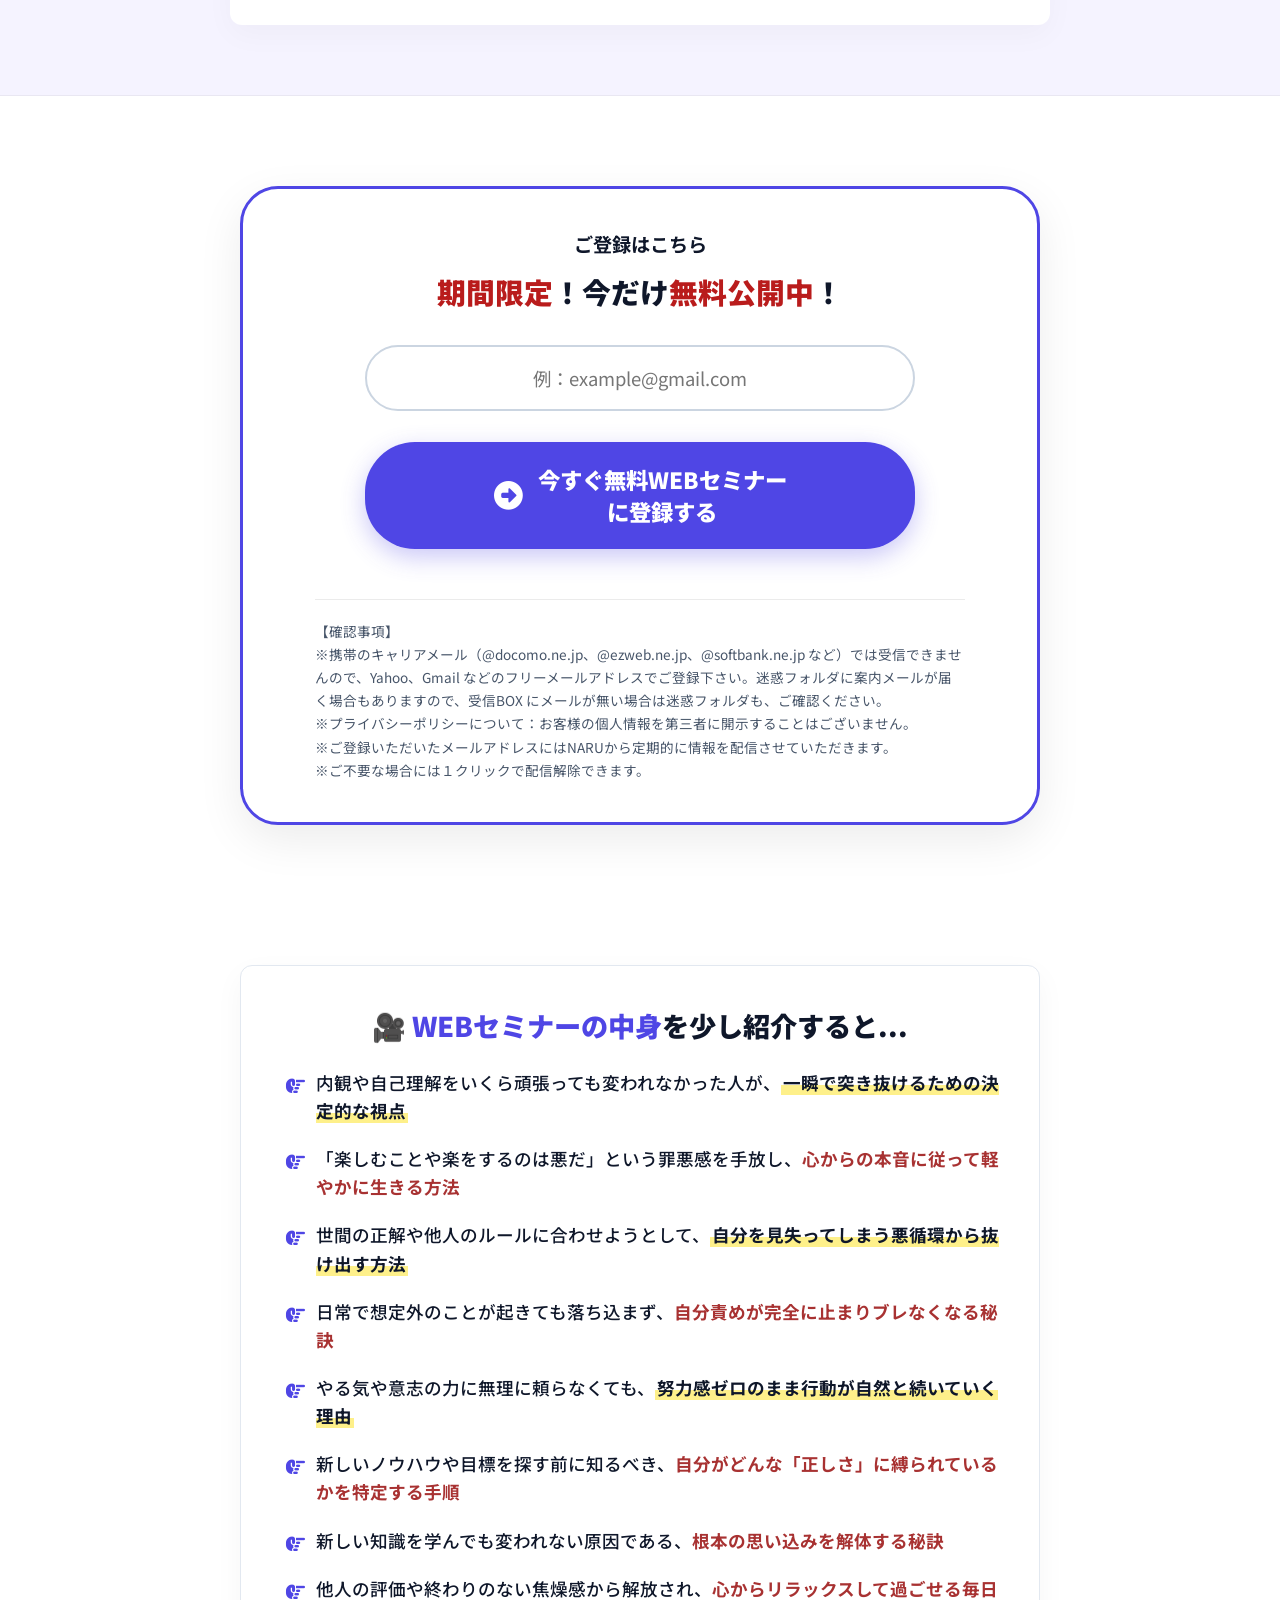
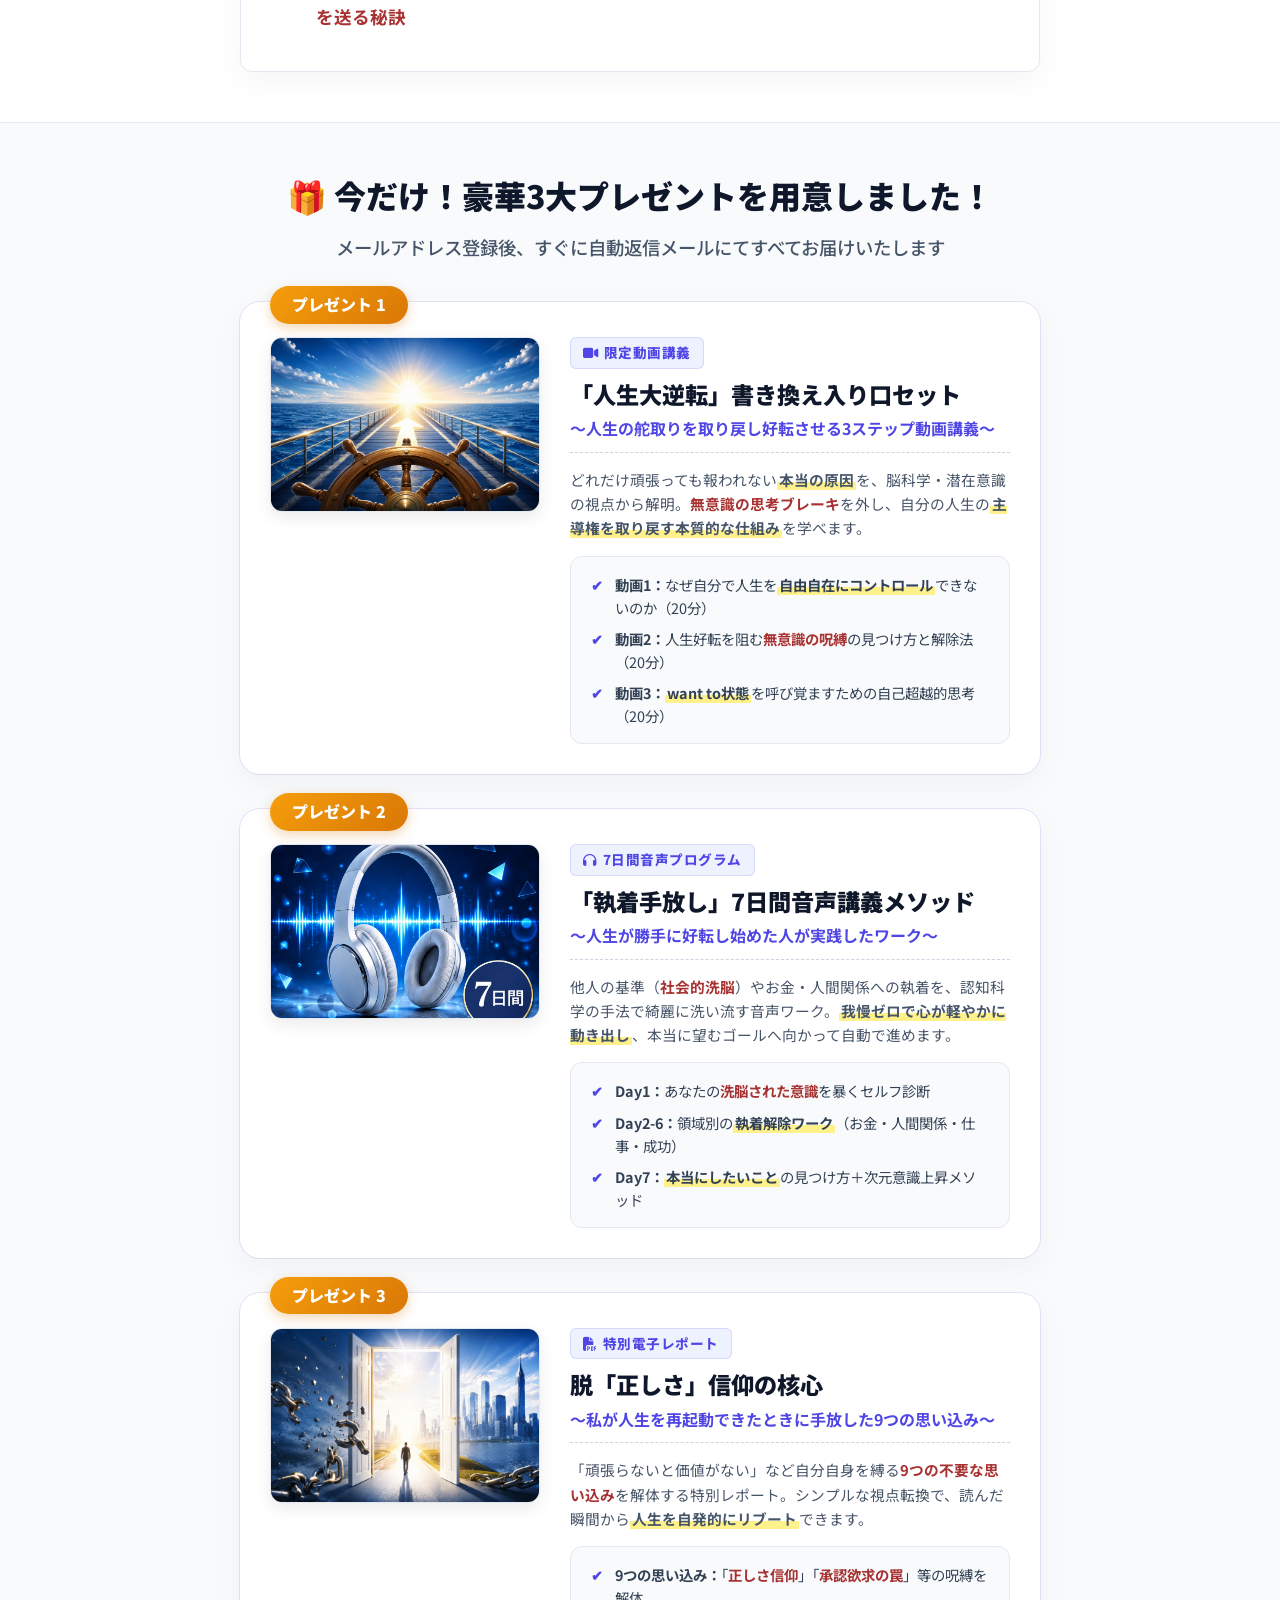
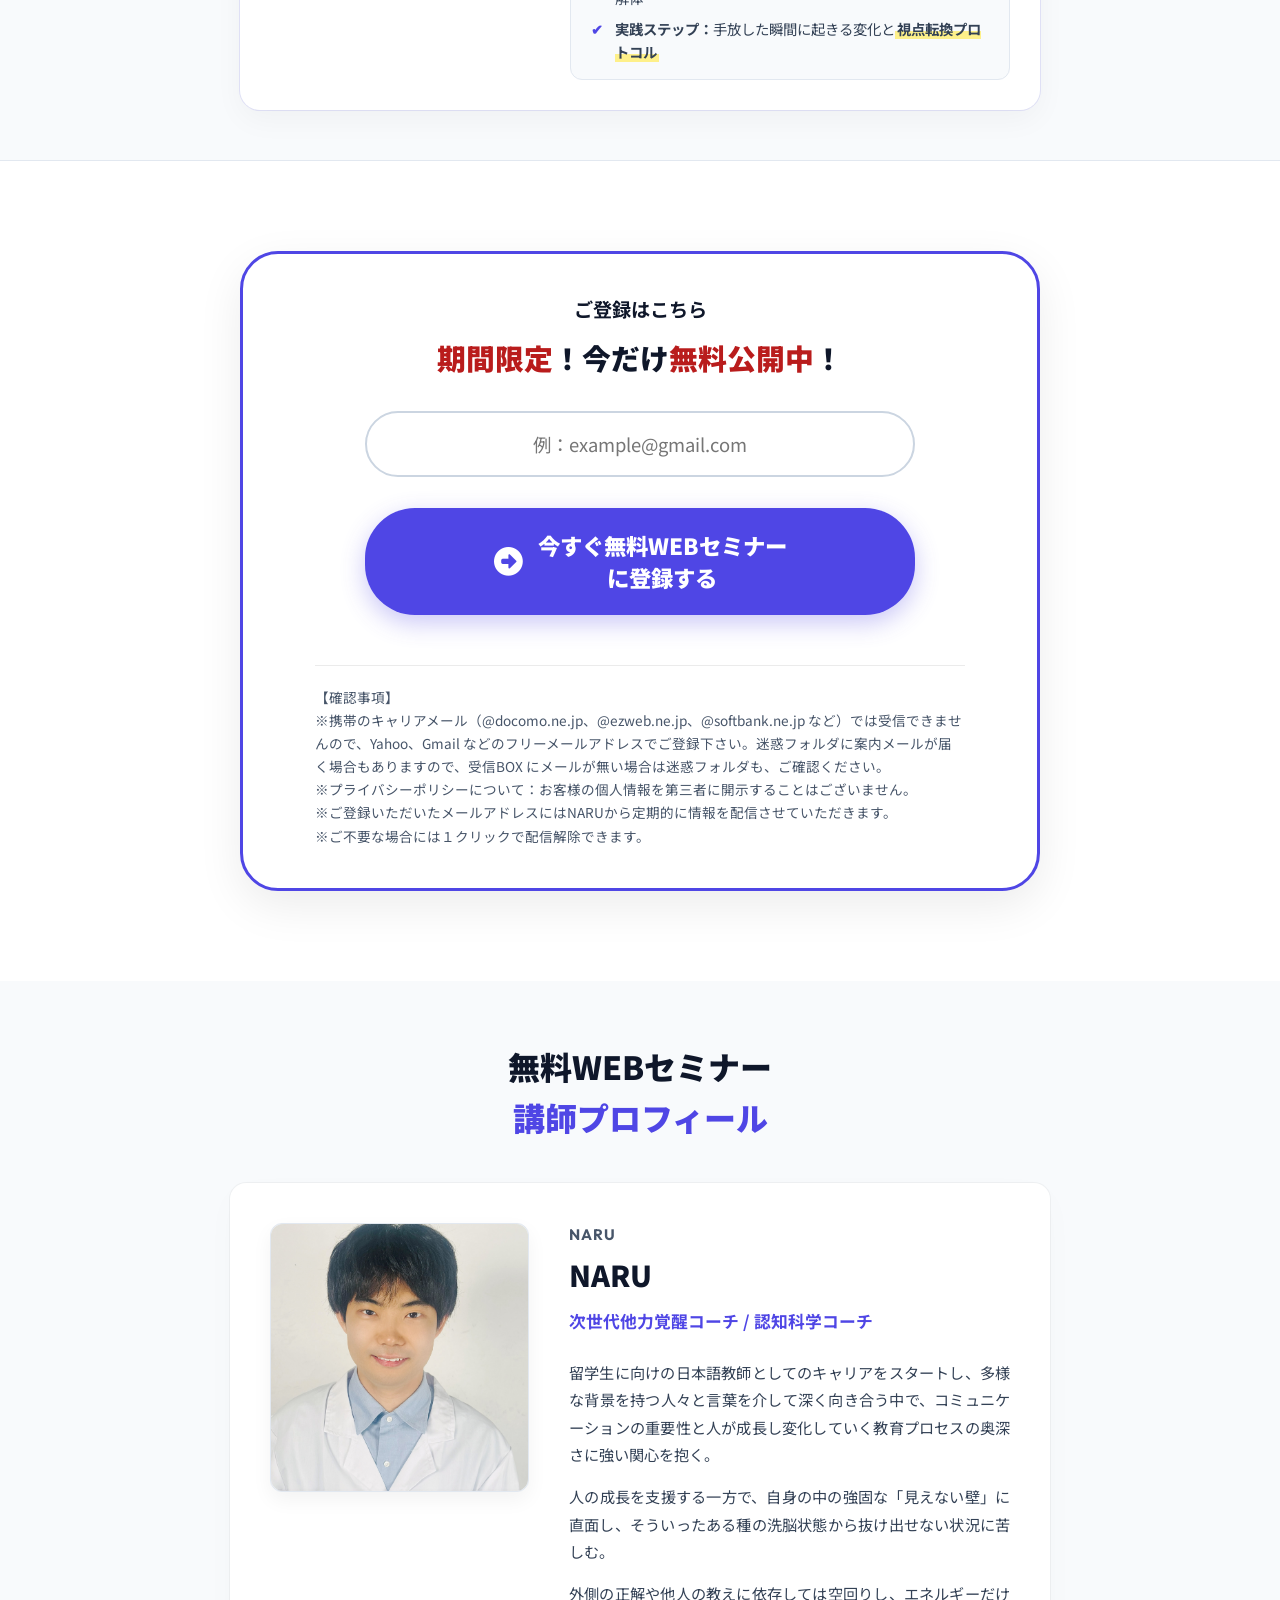
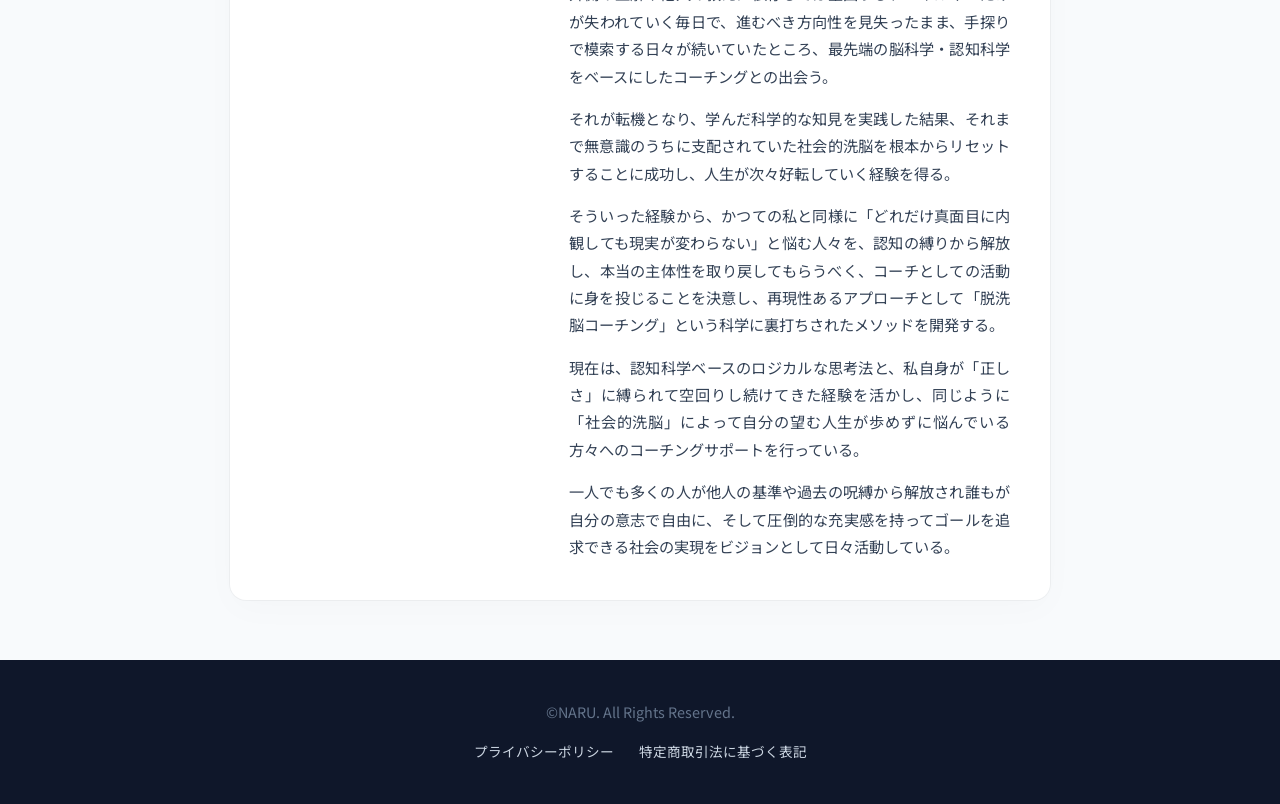
==== commit 1f017e3a: "Refactor text for clarity and consistency" ====
--- a/datsusenno.html
+++ b/datsusenno.html
@@ -1443,12 +1443,12 @@
                         <p>留学生に向けの日本語教師としてのキャリアをスタートし、多様な背景を持つ人々と言葉を介して深く向き合う中で、コミュニケーションの重要性と人が成長し変化していく教育プロセスの奥深さに強い関心を抱く。
                         </p>
                         <p>人の成長を支援する一方で、自身の中の強固な「見えない壁」に直面し、そういったある種の洗脳状態から抜け出せない状況に苦しむ。</p>
-                        <p>繰り返す自己投資も空回りしエネルギーだけが失われていく毎日で、進むべき方向性を見失ったまま、手探りで模索する日々が続いていたところ、最先端の脳科学・認知科学をベースにしたコーチングとの出会う。
+                        <p>外側の正解や他人の教えに依存しては空回りし、エネルギーだけが失われていく毎日で、進むべき方向性を見失ったまま、手探りで模索する日々が続いていたところ、最先端の脳科学・認知科学をベースにしたコーチングとの出会う。
                         </p>
                         <p>それが転機となり、学んだ科学的な知見を実践した結果、それまで無意識のうちに支配されていた社会的洗脳を根本からリセットすることに成功し、人生が次々好転していく経験を得る。</p>
                         <p>そういった経験から、かつての私と同様に「どれだけ真面目に内観しても現実が変わらない」と悩む人々を、認知の縛りから解放し、本当の主体性を取り戻してもらうべく、コーチとしての活動に身を投じることを決意し、再現性あるアプローチとして「脱洗脳コーチング」という科学に裏打ちされたメソッドを開発する。
                         </p>
-                        <p>現在は、認知科学ベースのロジカルな思考法と、私自身が自己投資を空回りさせてきた経験を活かし、同じように「社会的洗脳」によって自分の望む人生が歩めずに悩んでいる方々へのコーチングサポートを行っている。
+                        <p>現在は、認知科学ベースのロジカルな思考法と、私自身が「正しさ」に縛られて空回りし続けてきた経験を活かし、同じように「社会的洗脳」によって自分の望む人生が歩めずに悩んでいる方々へのコーチングサポートを行っている。
                         </p>
                         <p>一人でも多くの人が他人の基準や過去の呪縛から解放され誰もが自分の意志で自由に、そして圧倒的な充実感を持ってゴールを追求できる社会の実現をビジョンとして日々活動している。</p>
                     </div>
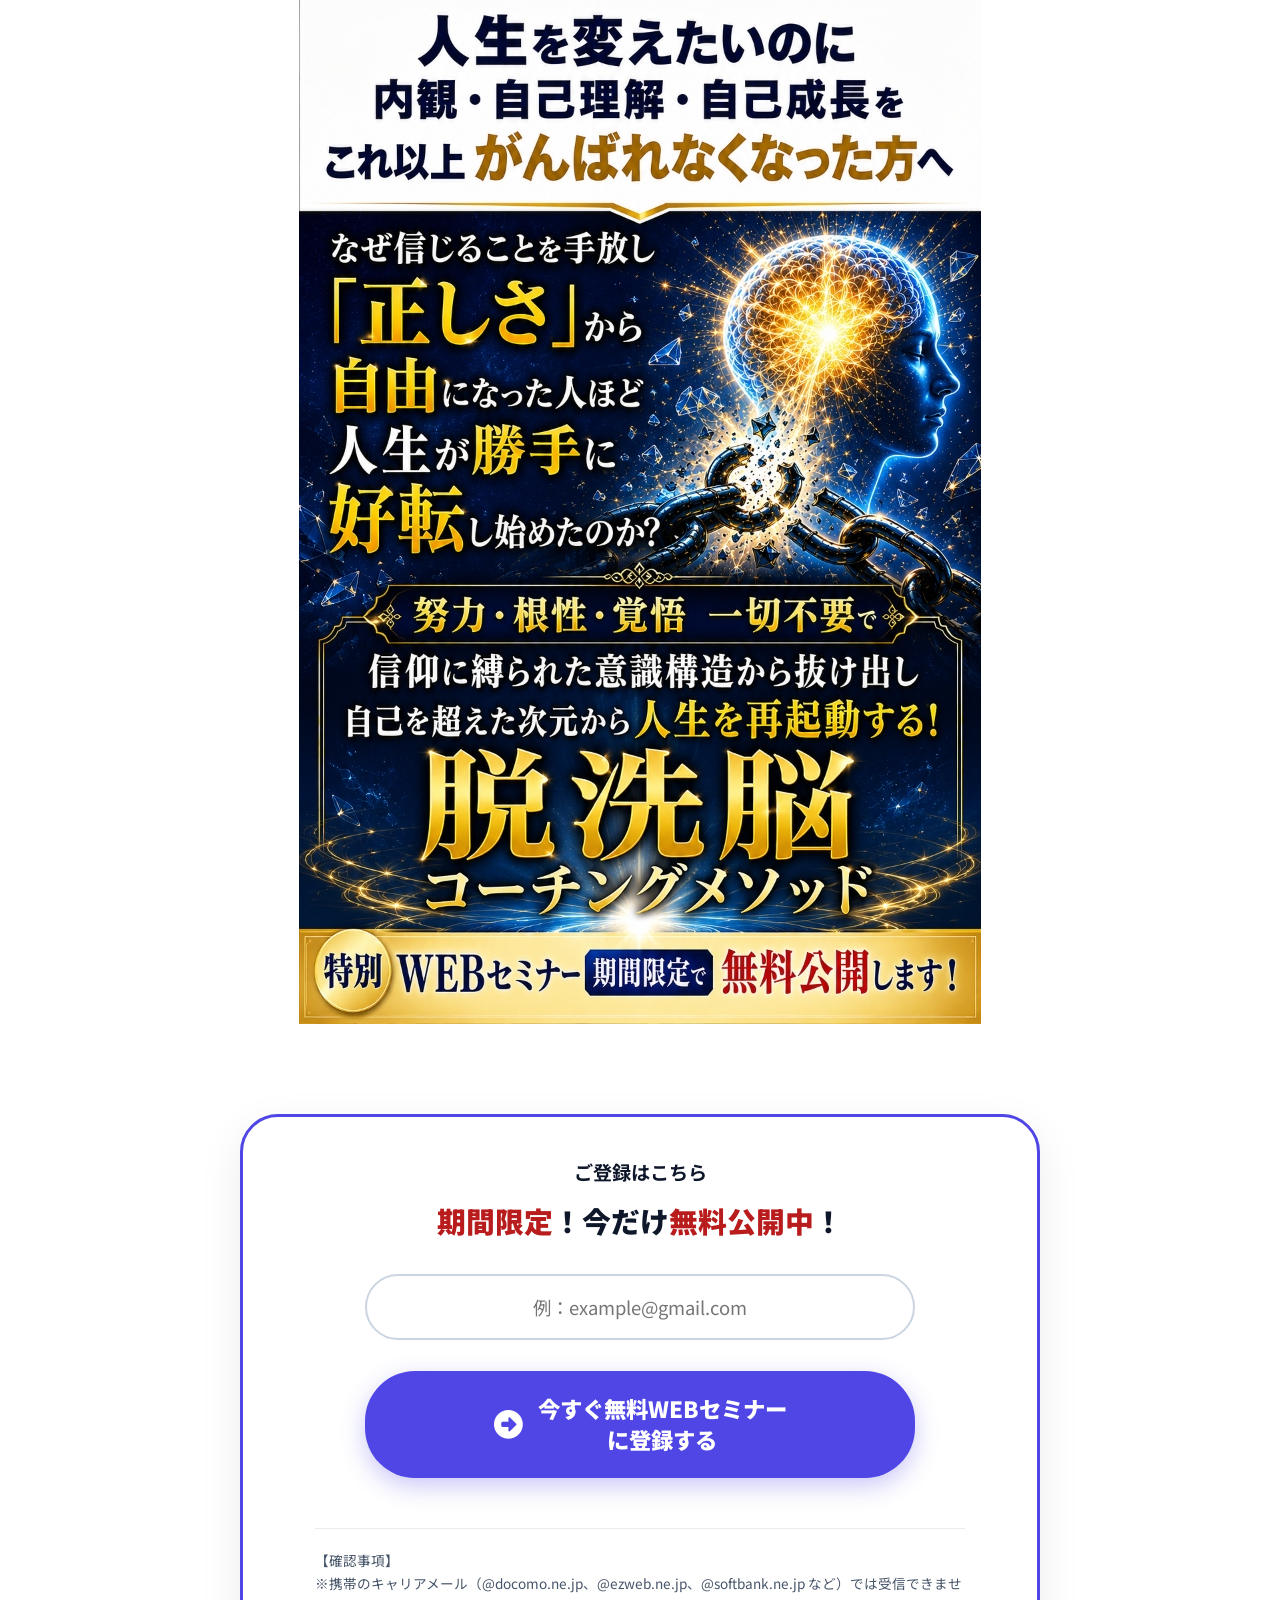
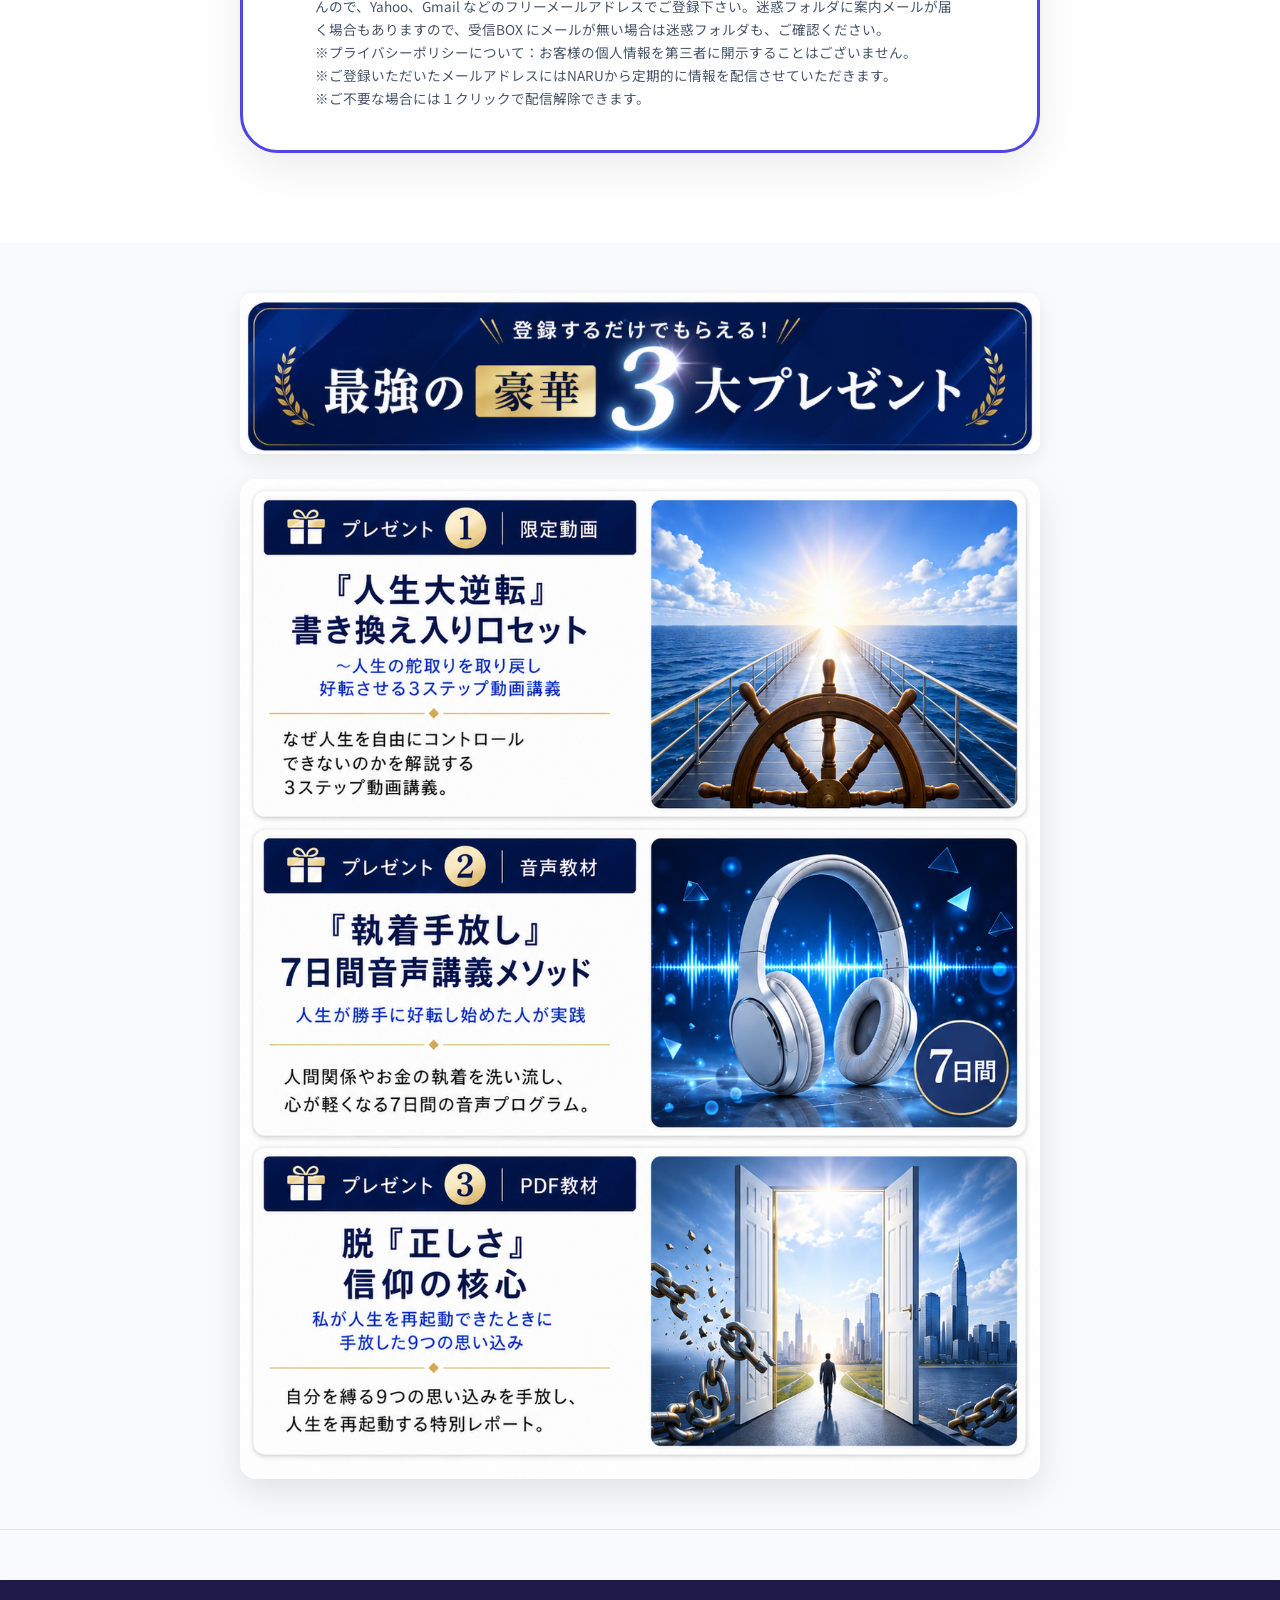
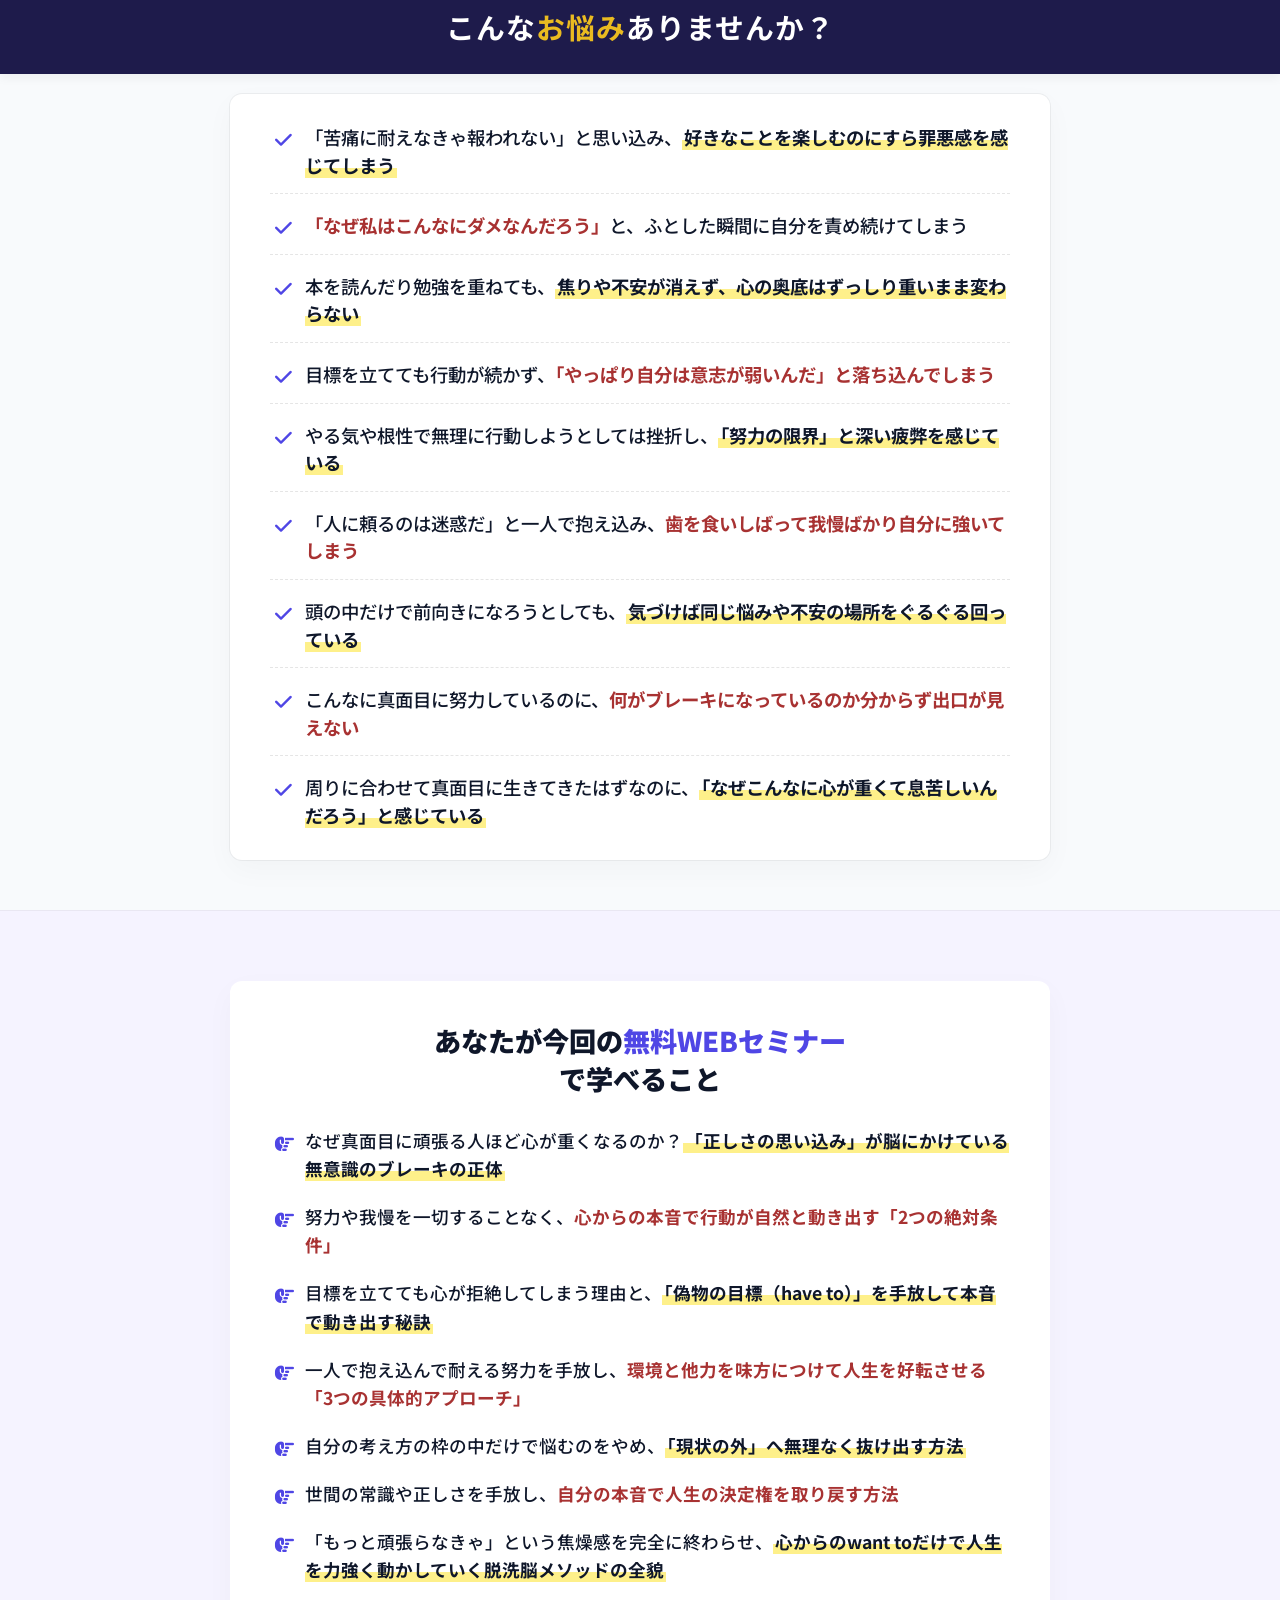
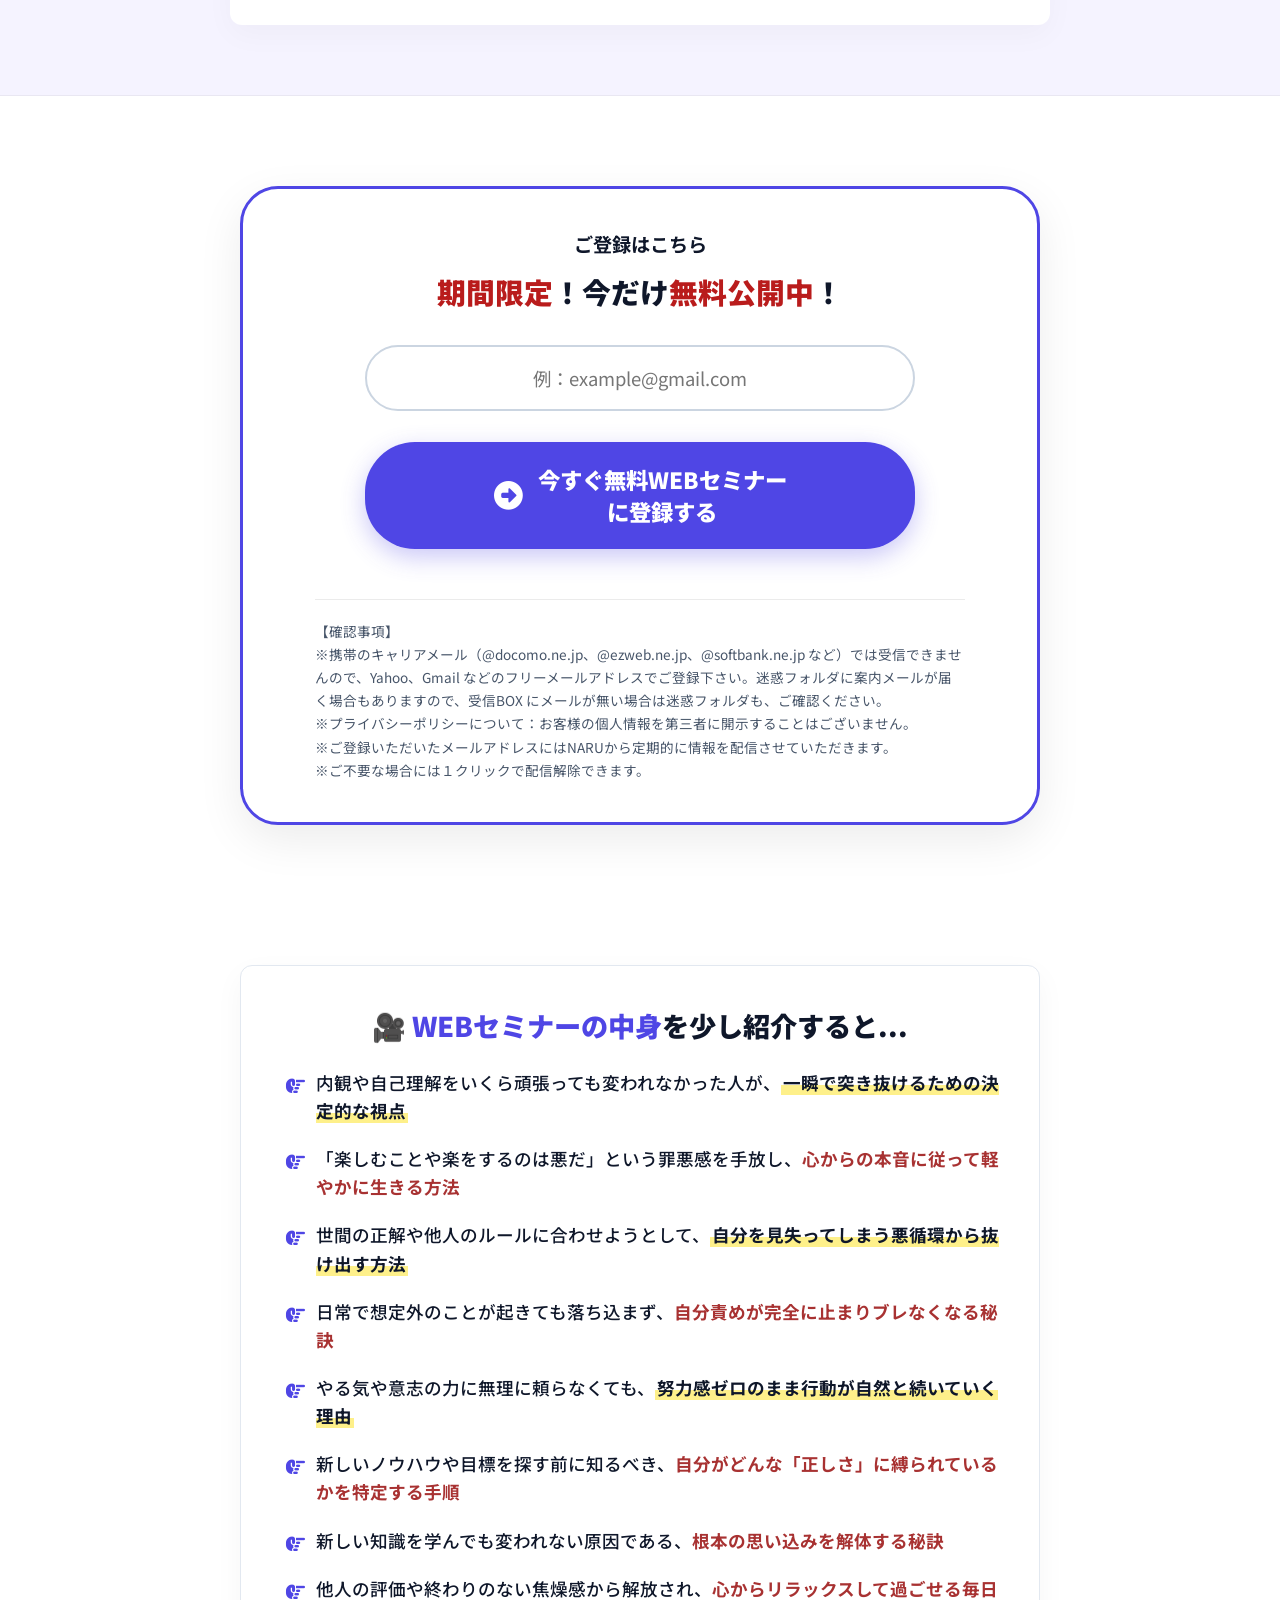
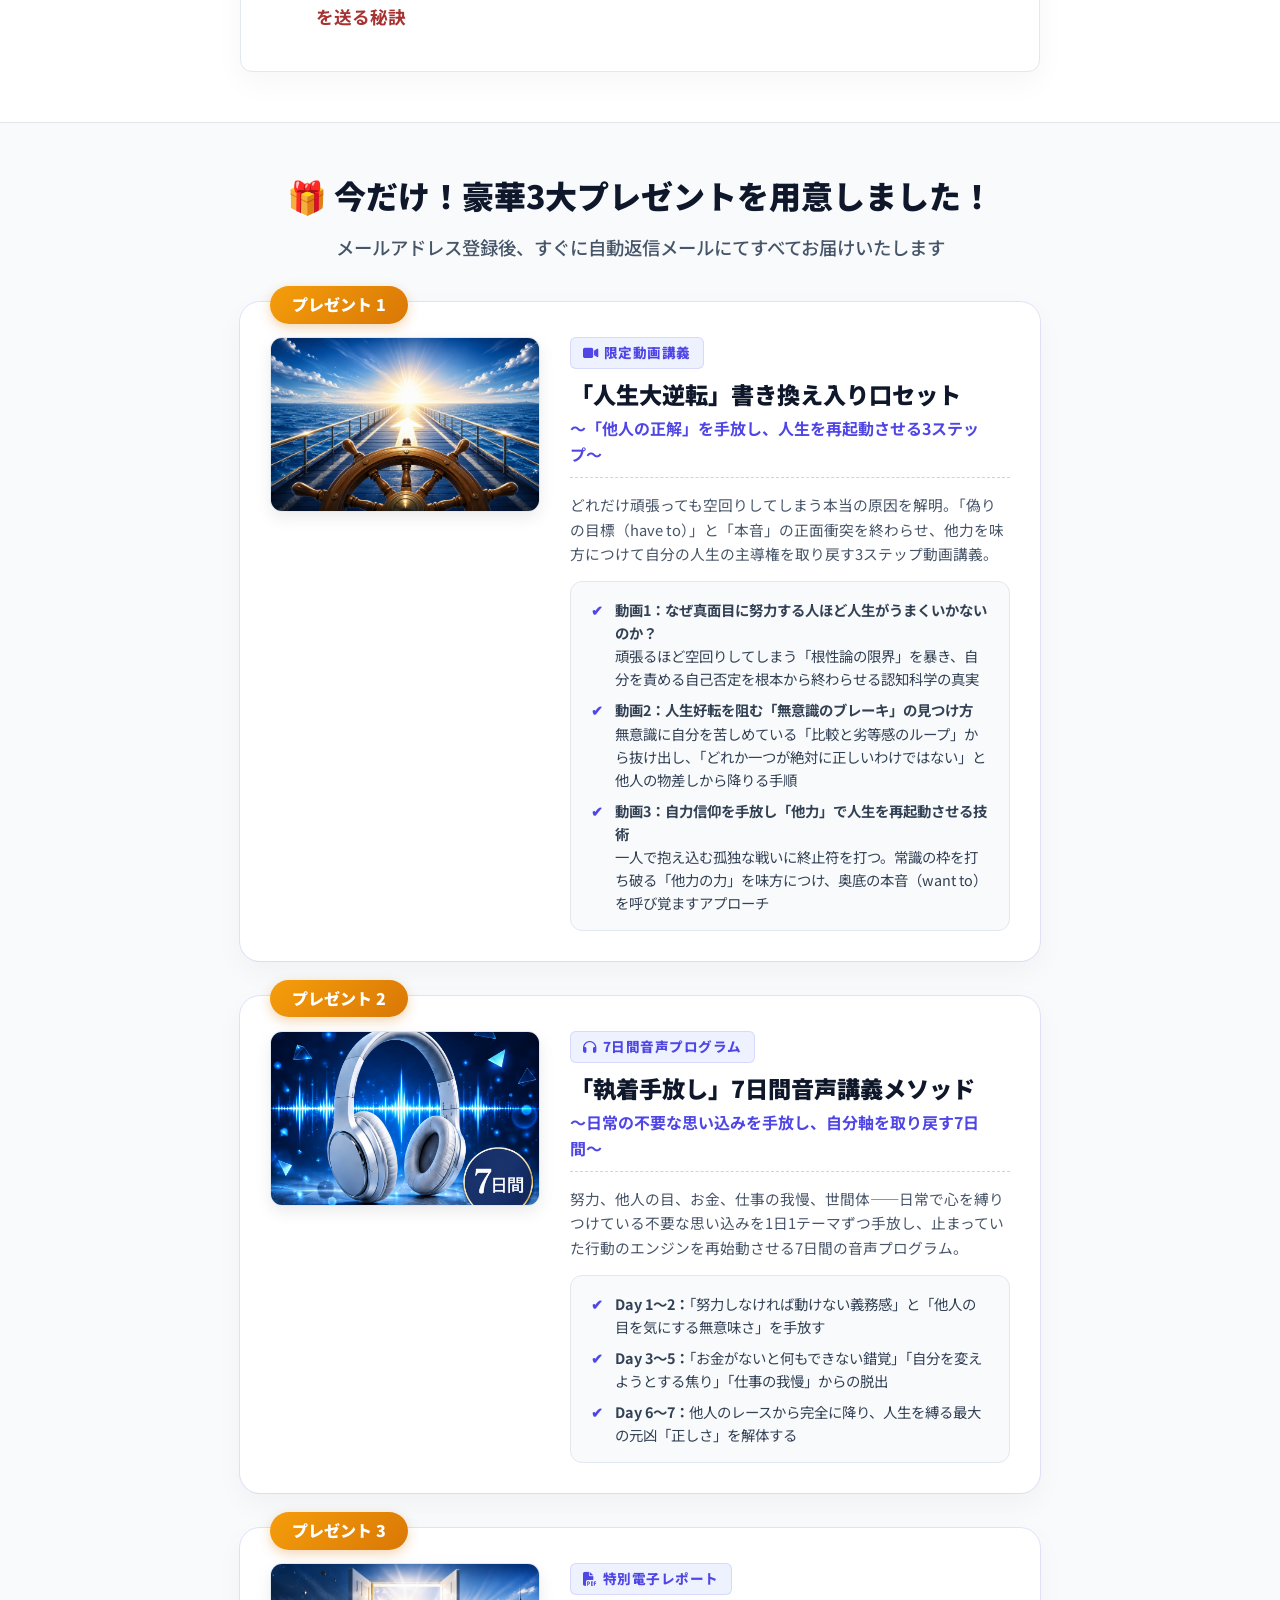
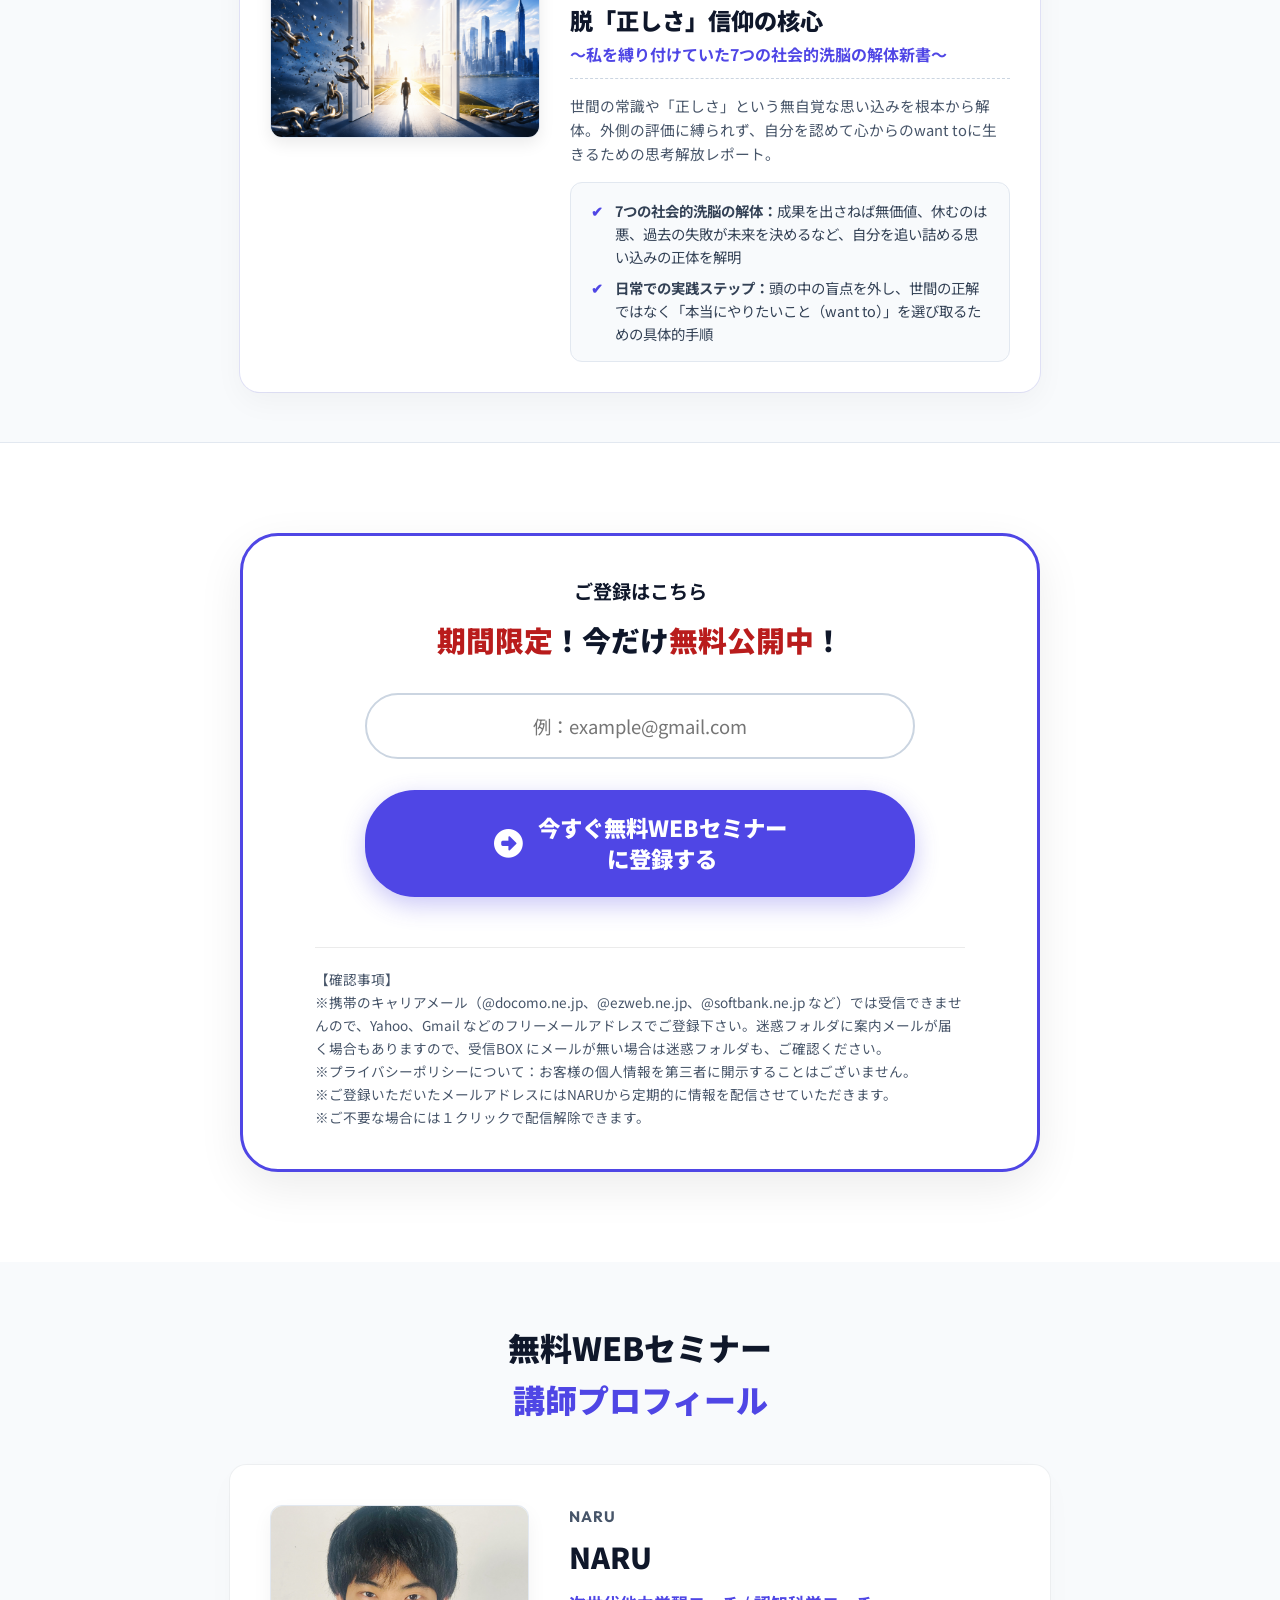
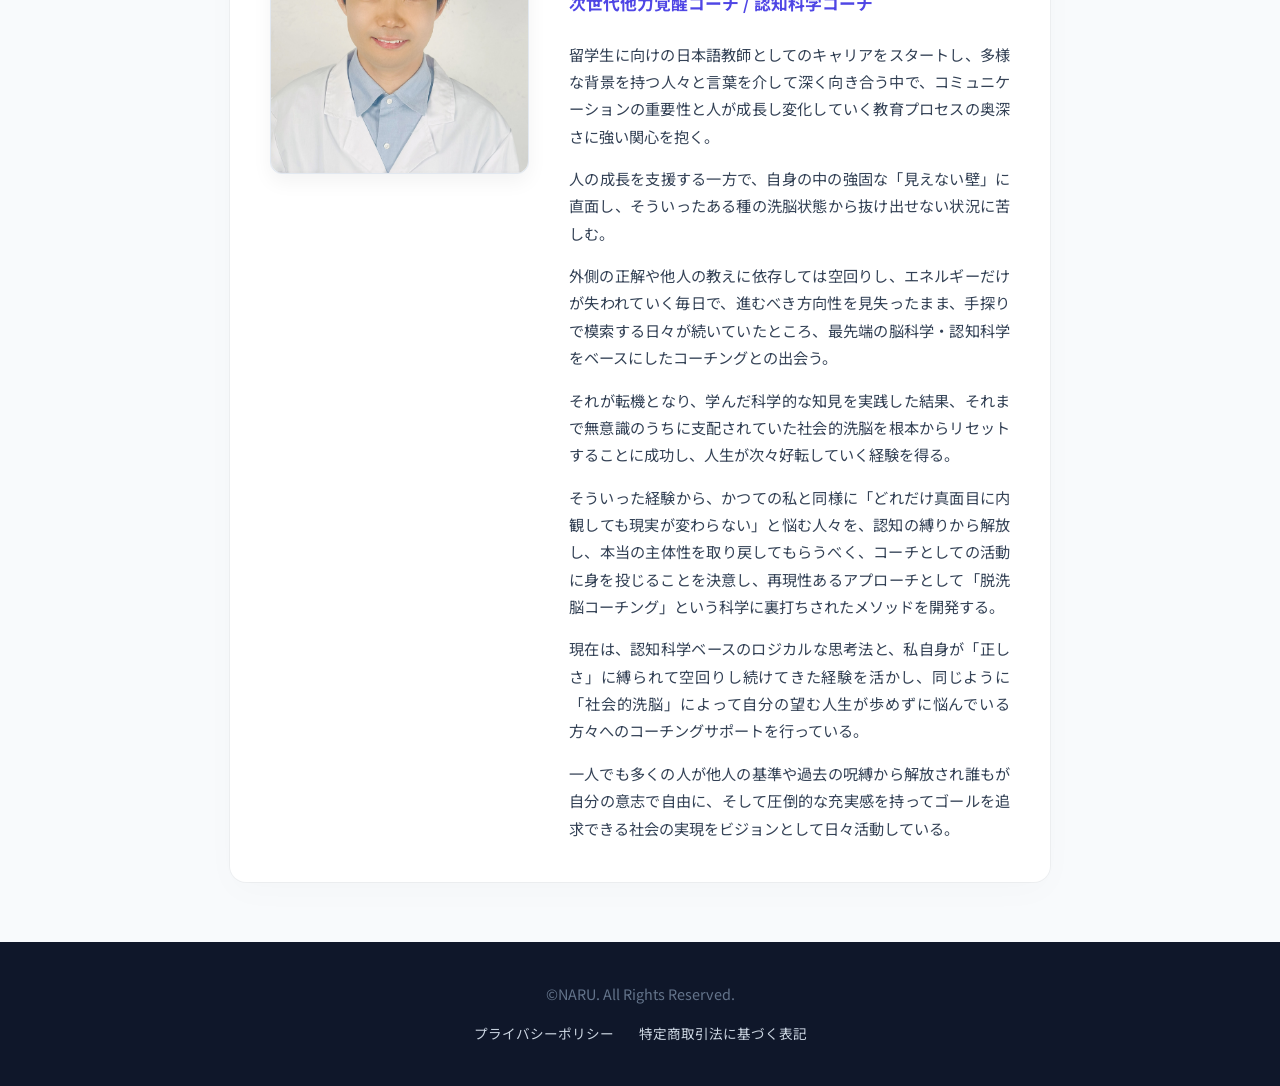
==== commit 0be5c800: "Update descriptions and bullet points in datsusenno.html" ====
--- a/datsusenno.html
+++ b/datsusenno.html
@@ -1287,14 +1287,14 @@
                     <div class="bonus-card-info-col">
                         <span class="bonus-type"><i class="fa-solid fa-video" style="margin-right: 5px;"></i>限定動画講義</span>
                         <h3 class="bonus-card-title">「人生大逆転」書き換え入り口セット</h3>
-                        <p class="bonus-card-desc">〜人生の舵取りを取り戻し好転させる3ステップ動画講義〜</p>
+                        <p class="bonus-card-desc">〜「他人の正解」を手放し、人生を再起動させる3ステップ〜</p>
                         <p class="bonus-card-text">
-                            どれだけ頑張っても報われない<mark>本当の原因</mark>を、脳科学・潜在意識の視点から解明。<span class="text-danger">無意識の思考ブレーキ</span>を外し、自分の人生の<mark>主導権を取り戻す本質的な仕組み</mark>を学べます。
+                            どれだけ頑張っても空回りしてしまう本当の原因を解明。「偽りの目標（have to）」と「本音」の正面衝突を終わらせ、他力を味方につけて自分の人生の主導権を取り戻す3ステップ動画講義。
                         </p>
                         <ul class="bonus-card-bullets">
-                            <li><strong>動画1：</strong>なぜ自分で人生を<mark>自由自在にコントロール</mark>できないのか（20分）</li>
-                            <li><strong>動画2：</strong>人生好転を阻む<span class="text-danger">無意識の呪縛</span>の見つけ方と解除法（20分）</li>
-                            <li><strong>動画3：</strong><mark>want to状態</mark>を呼び覚ますための自己超越的思考（20分）</li>
+                            <li><strong>動画1：なぜ真面目に努力する人ほど人生がうまくいかないのか？</strong><br>頑張るほど空回りしてしまう「根性論の限界」を暴き、自分を責める自己否定を根本から終わらせる認知科学の真実</li>
+                            <li><strong>動画2：人生好転を阻む「無意識のブレーキ」の見つけ方</strong><br>無意識に自分を苦しめている「比較と劣等感のループ」から抜け出し、「どれか一つが絶対に正しいわけではない」と他人の物差しから降りる手順</li>
+                            <li><strong>動画3：自力信仰を手放し「他力」で人生を再起動させる技術</strong><br>一人で抱え込む孤独な戦いに終止符を打つ。常識の枠を打ち破る「他力の力」を味方につけ、奥底の本音（want to）を呼び覚ますアプローチ</li>
                         </ul>
                     </div>
                 </div>
@@ -1310,14 +1310,14 @@
                     <div class="bonus-card-info-col">
                         <span class="bonus-type"><i class="fa-solid fa-headphones" style="margin-right: 5px;"></i>7日間音声プログラム</span>
                         <h3 class="bonus-card-title">「執着手放し」7日間音声講義メソッド</h3>
-                        <p class="bonus-card-desc">〜人生が勝手に好転し始めた人が実践したワーク〜</p>
+                        <p class="bonus-card-desc">〜日常の不要な思い込みを手放し、自分軸を取り戻す7日間〜</p>
                         <p class="bonus-card-text">
-                            他人の基準（<span class="text-danger">社会的洗脳</span>）やお金・人間関係への執着を、認知科学の手法で綺麗に洗い流す音声ワーク。<mark>我慢ゼロで心が軽やかに動き出し</mark>、本当に望むゴールへ向かって自動で進めます。
+                            努力、他人の目、お金、仕事の我慢、世間体――日常で心を縛りつけている不要な思い込みを1日1テーマずつ手放し、止まっていた行動のエンジンを再始動させる7日間の音声プログラム。
                         </p>
                         <ul class="bonus-card-bullets">
-                            <li><strong>Day1：</strong>あなたの<span class="text-danger">洗脳された意識</span>を暴くセルフ診断</li>
-                            <li><strong>Day2-6：</strong>領域別の<mark>執着解除ワーク</mark>（お金・人間関係・仕事・成功）</li>
-                            <li><strong>Day7：</strong><mark>本当にしたいこと</mark>の見つけ方＋次元意識上昇メソッド</li>
+                            <li><strong>Day 1〜2：</strong>「努力しなければ動けない義務感」と「他人の目を気にする無意味さ」を手放す</li>
+                            <li><strong>Day 3〜5：</strong>「お金がないと何もできない錯覚」「自分を変えようとする焦り」「仕事の我慢」からの脱出</li>
+                            <li><strong>Day 6〜7：</strong>他人のレースから完全に降り、人生を縛る最大の元凶「正しさ」を解体する</li>
                         </ul>
                     </div>
                 </div>
@@ -1333,13 +1333,13 @@
                     <div class="bonus-card-info-col">
                         <span class="bonus-type"><i class="fa-solid fa-file-pdf" style="margin-right: 5px;"></i>特別電子レポート</span>
                         <h3 class="bonus-card-title">脱「正しさ」信仰の核心</h3>
-                        <p class="bonus-card-desc">〜私が人生を再起動できたときに手放した9つの思い込み〜</p>
+                        <p class="bonus-card-desc">〜私を縛り付けていた7つの社会的洗脳の解体新書〜</p>
                         <p class="bonus-card-text">
-                            「頑張らないと価値がない」など自分自身を縛る<span class="text-danger">9つの不要な思い込み</span>を解体する特別レポート。シンプルな視点転換で、読んだ瞬間から<mark>人生を自発的にリブート</mark>できます。
+                            世間の常識や「正しさ」という無自覚な思い込みを根本から解体。外側の評価に縛られず、自分を認めて心からのwant toに生きるための思考解放レポート。
                         </p>
                         <ul class="bonus-card-bullets">
-                            <li><strong>9つの思い込み：</strong>「<span class="text-danger">正しさ信仰</span>」「<span class="text-danger">承認欲求の罠</span>」等の呪縛を解体</li>
-                            <li><strong>実践ステップ：</strong>手放した瞬間に起きる変化と<mark>視点転換プロトコル</mark></li>
+                            <li><strong>7つの社会的洗脳の解体：</strong>成果を出さねば無価値、休むのは悪、過去の失敗が未来を決めるなど、自分を追い詰める思い込みの正体を解明</li>
+                            <li><strong>日常での実践ステップ：</strong>頭の中の盲点を外し、世間の正解ではなく「本当にやりたいこと（want to）」を選び取るための具体的手順</li>
                         </ul>
                     </div>
                 </div>
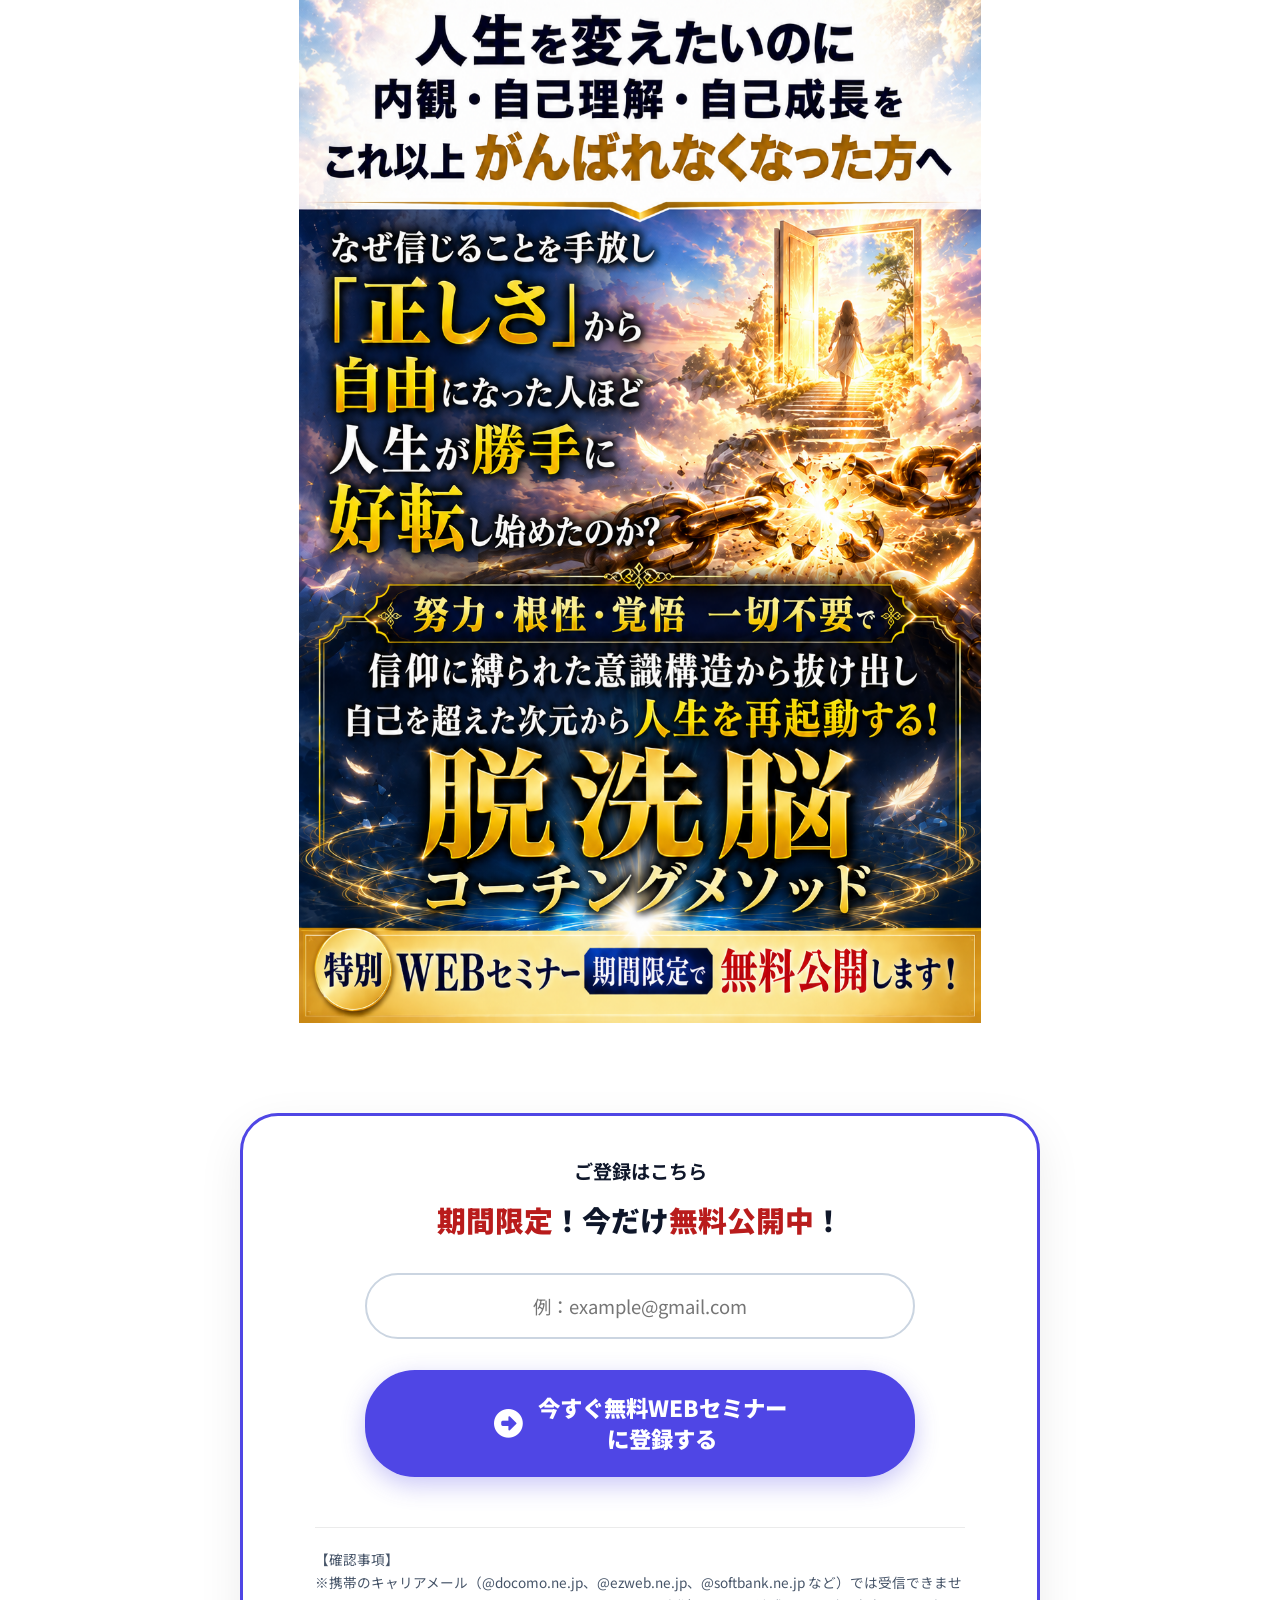
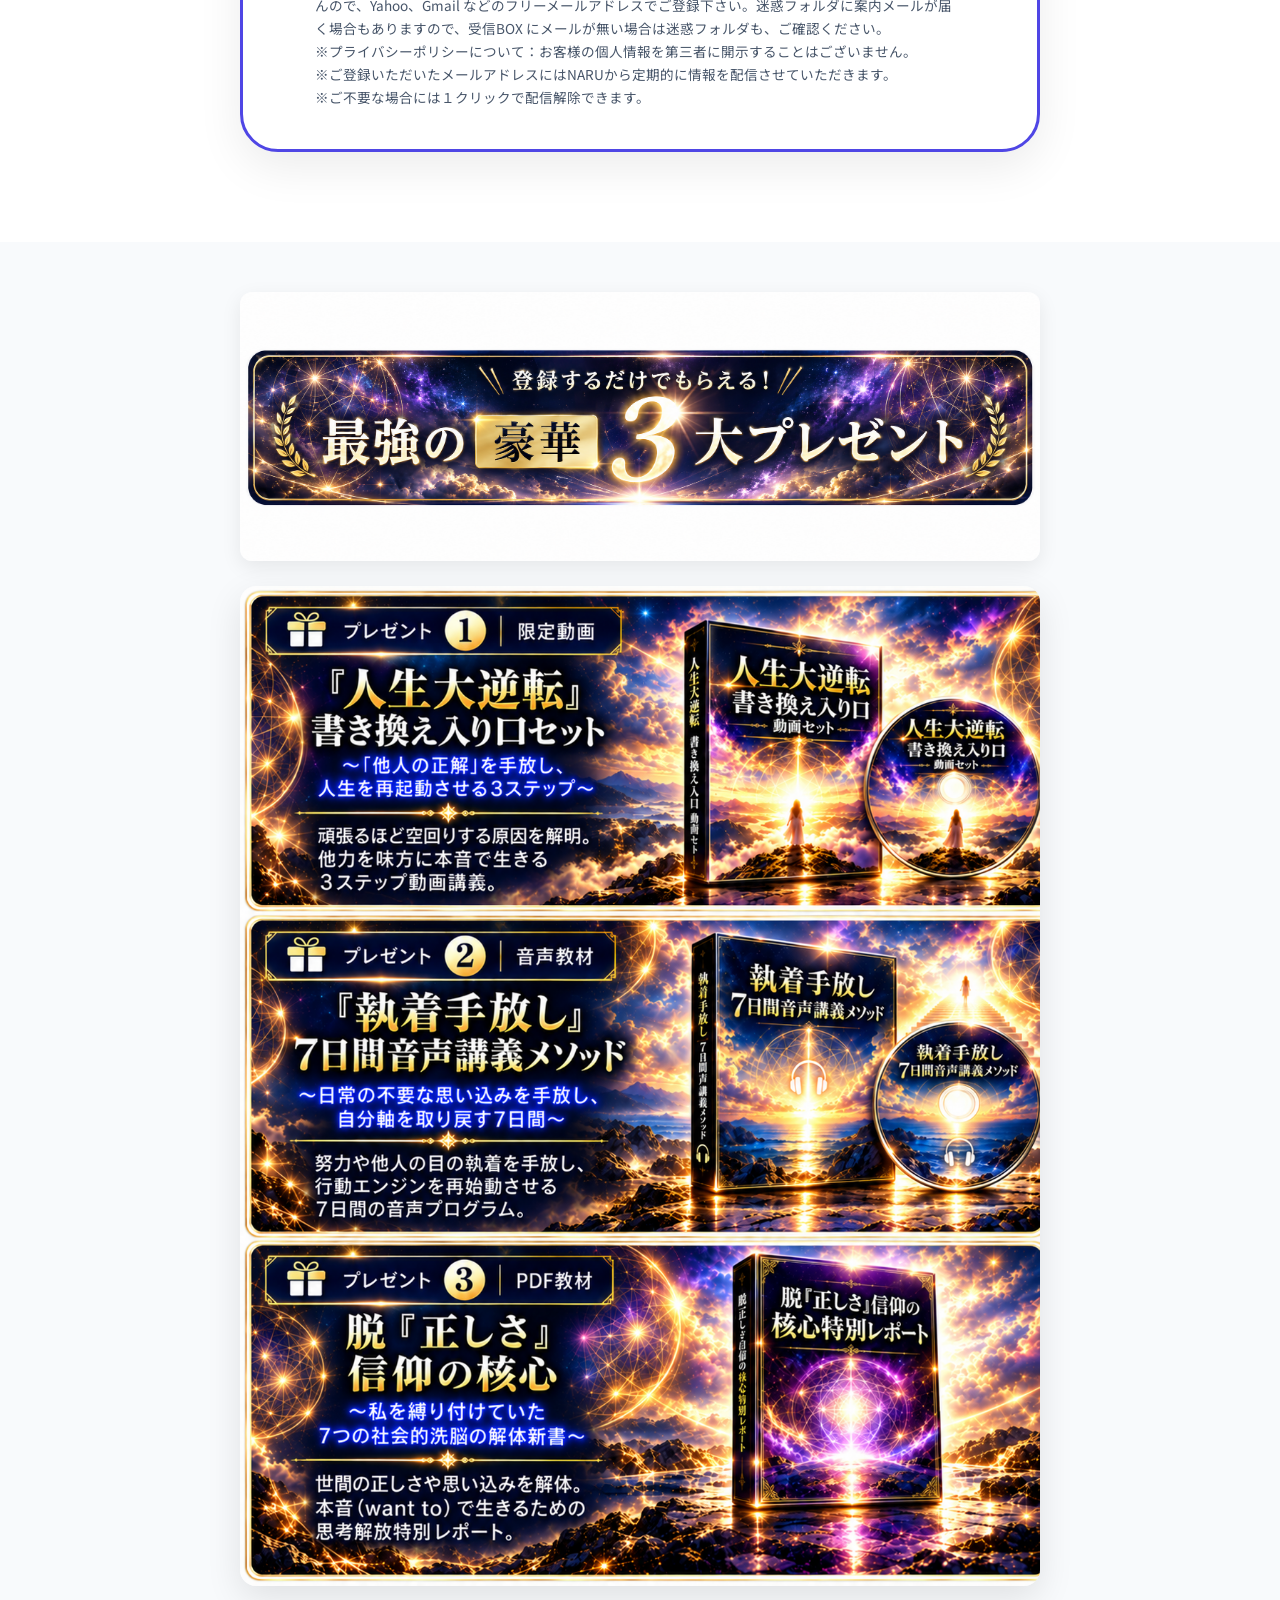
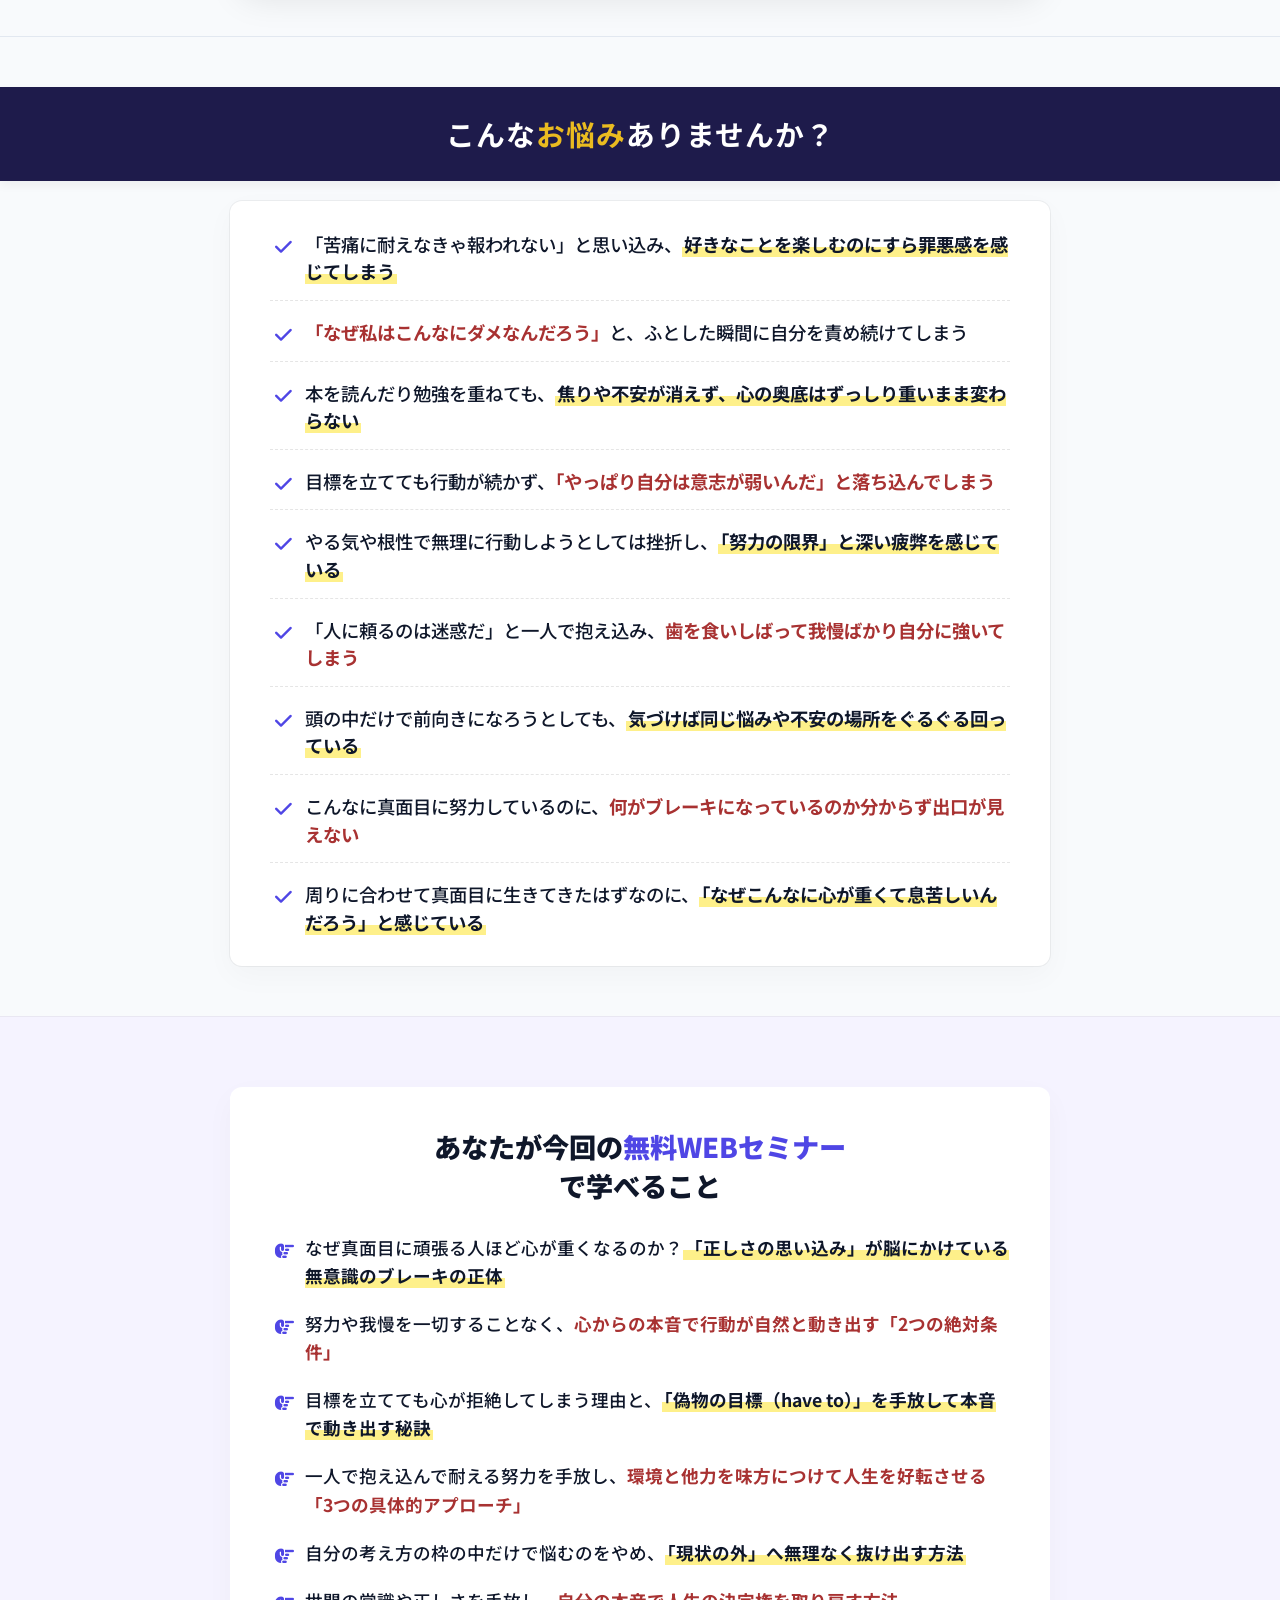
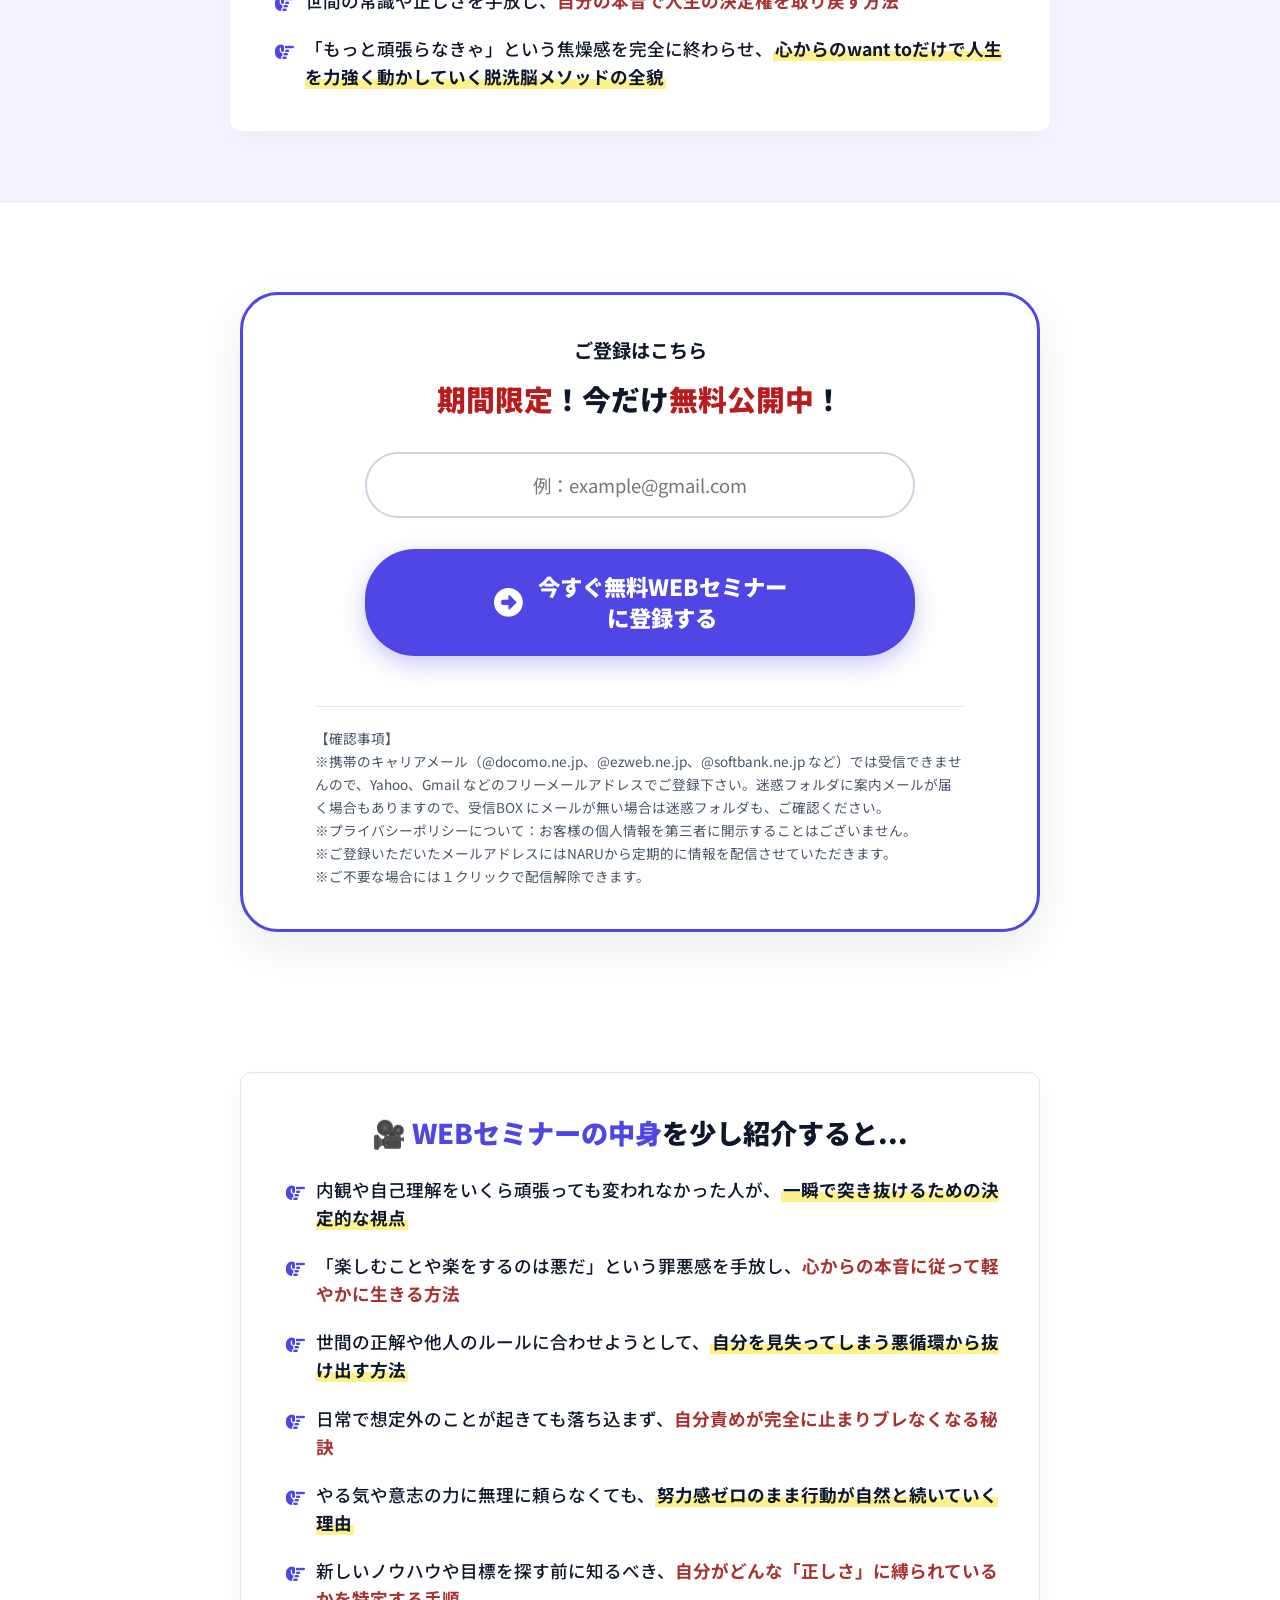
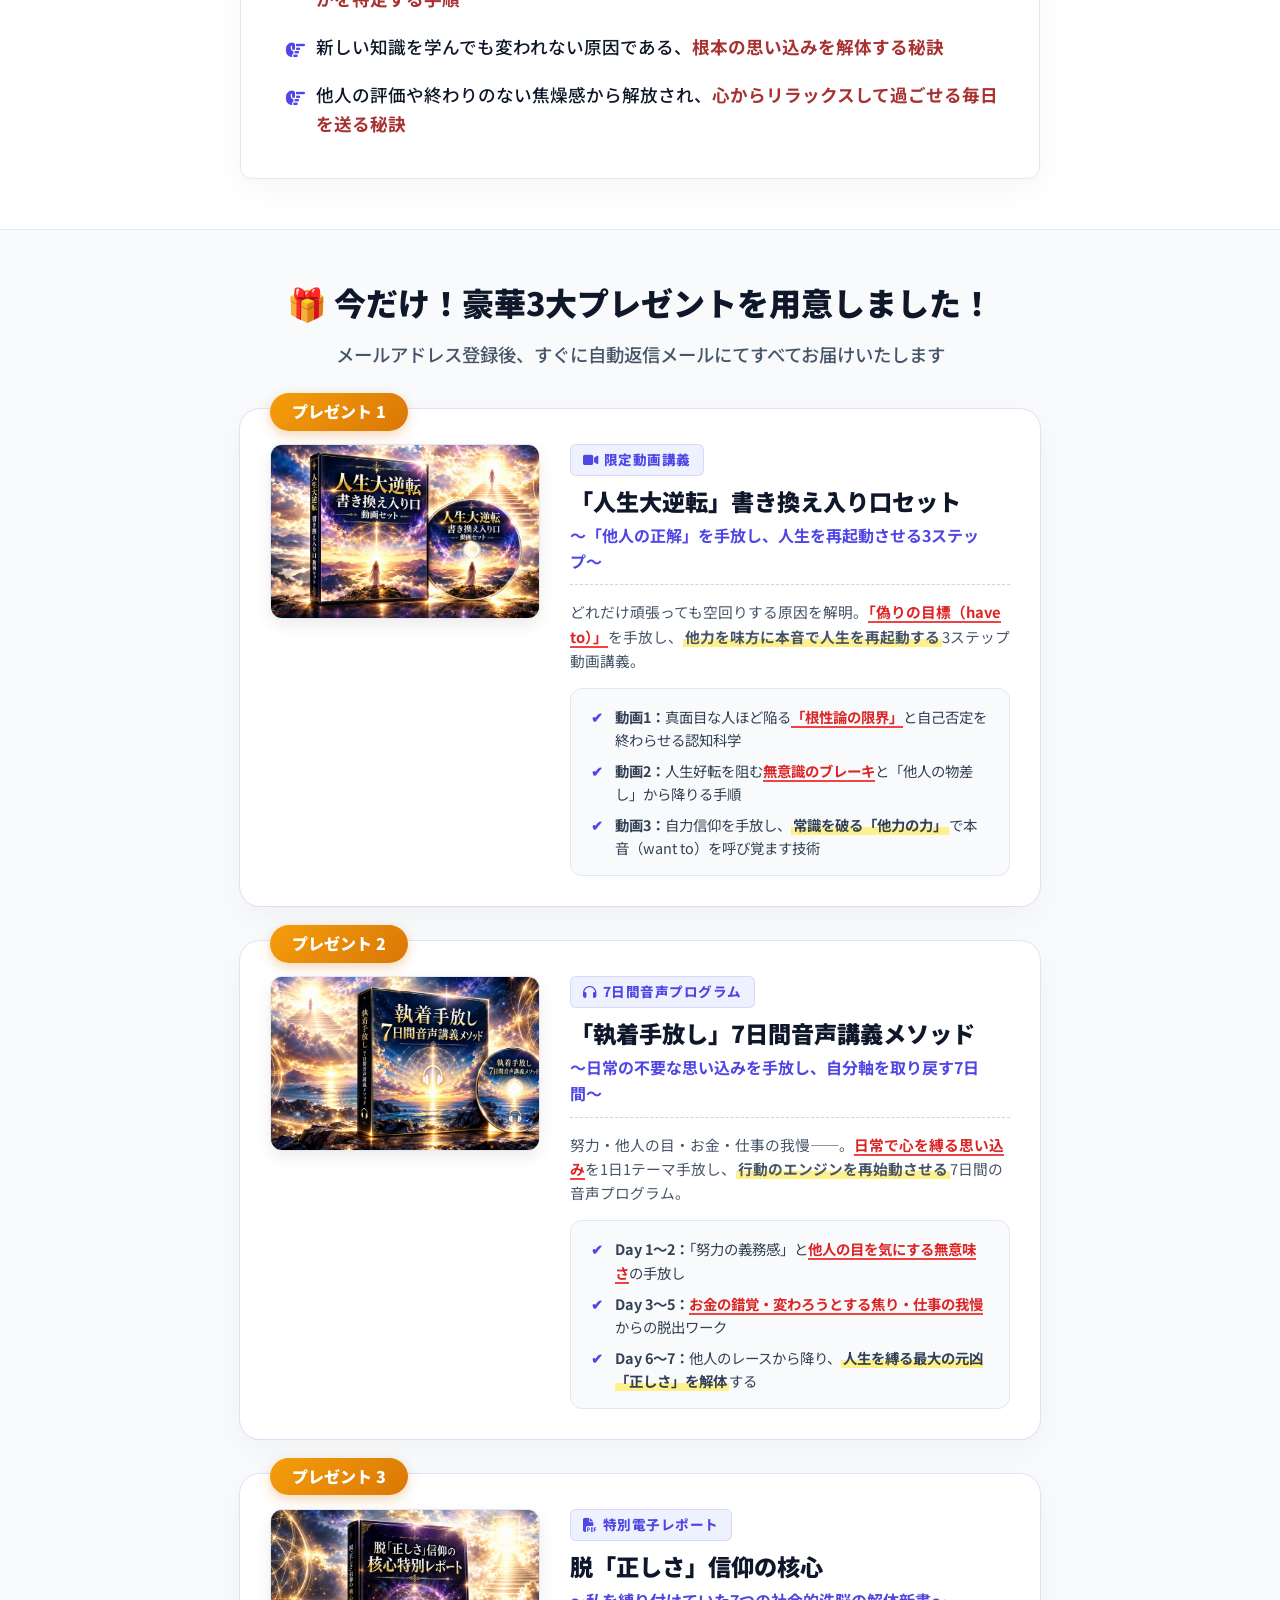
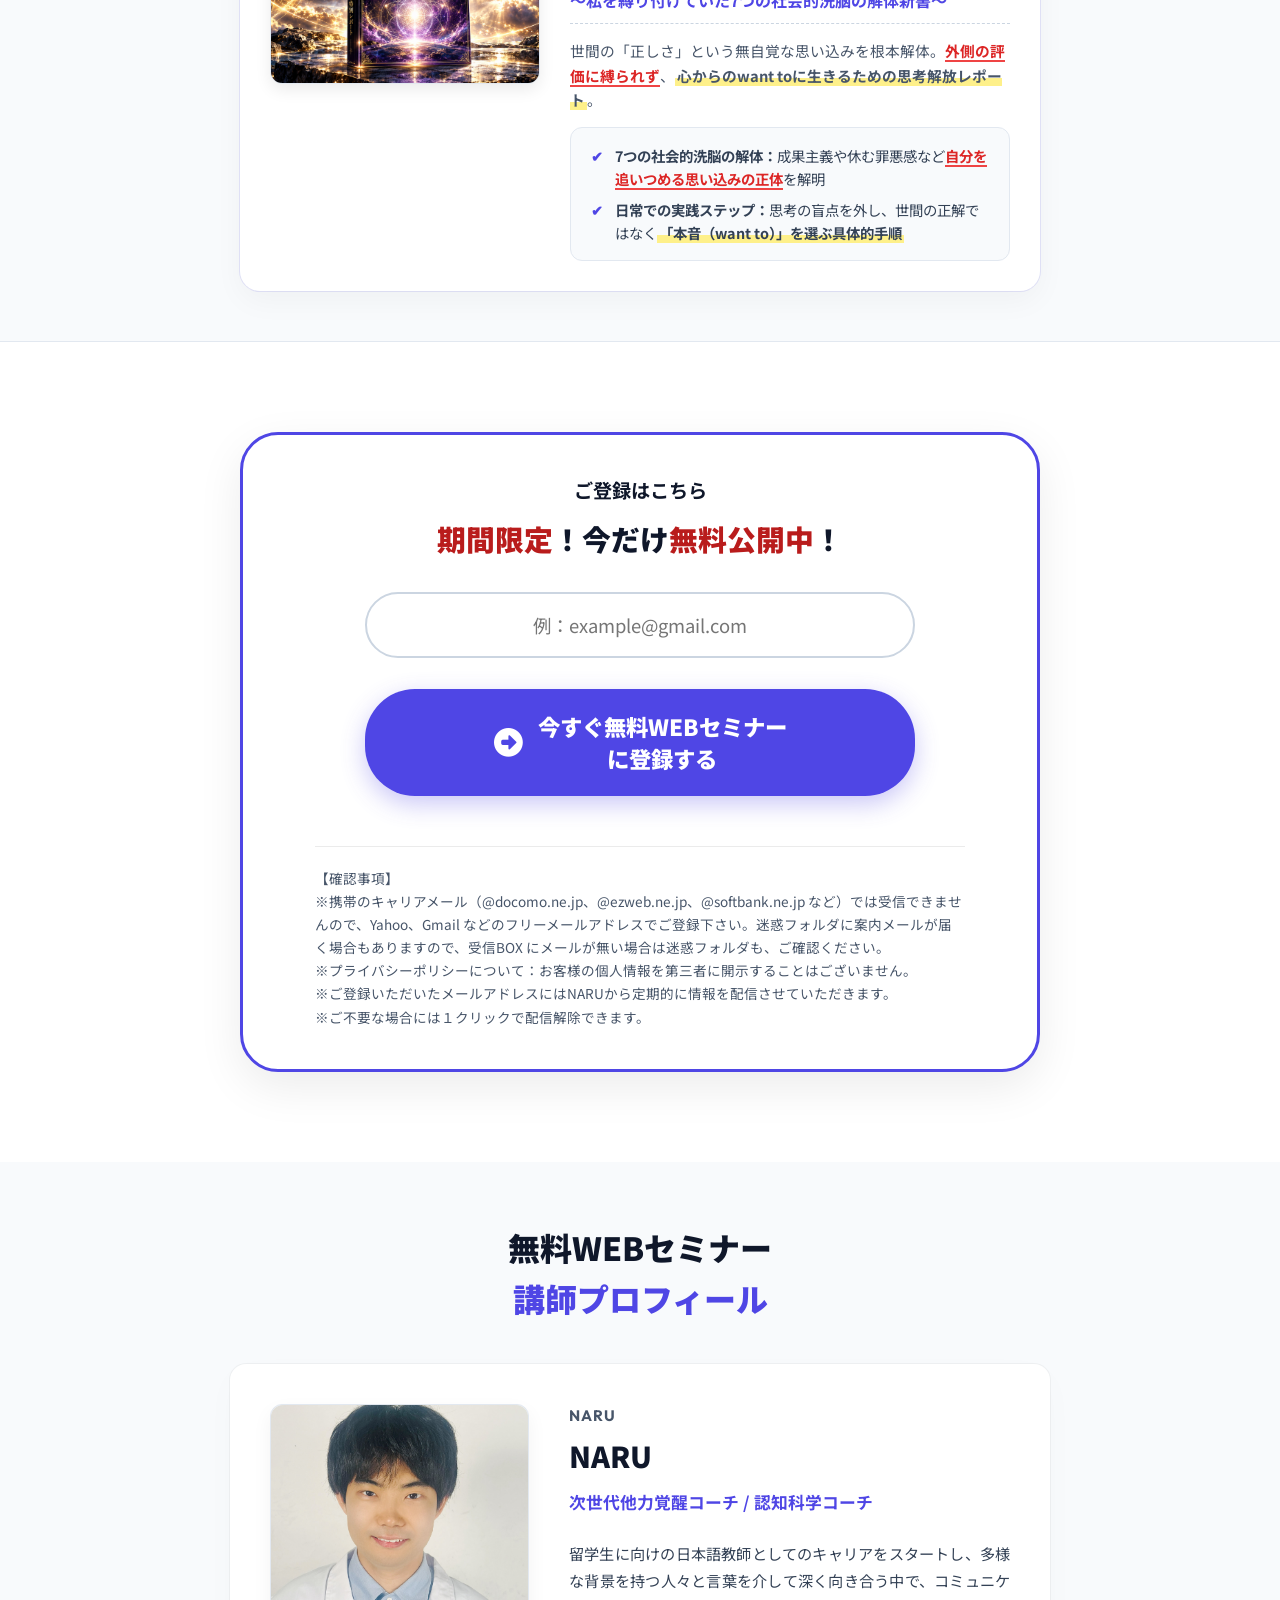
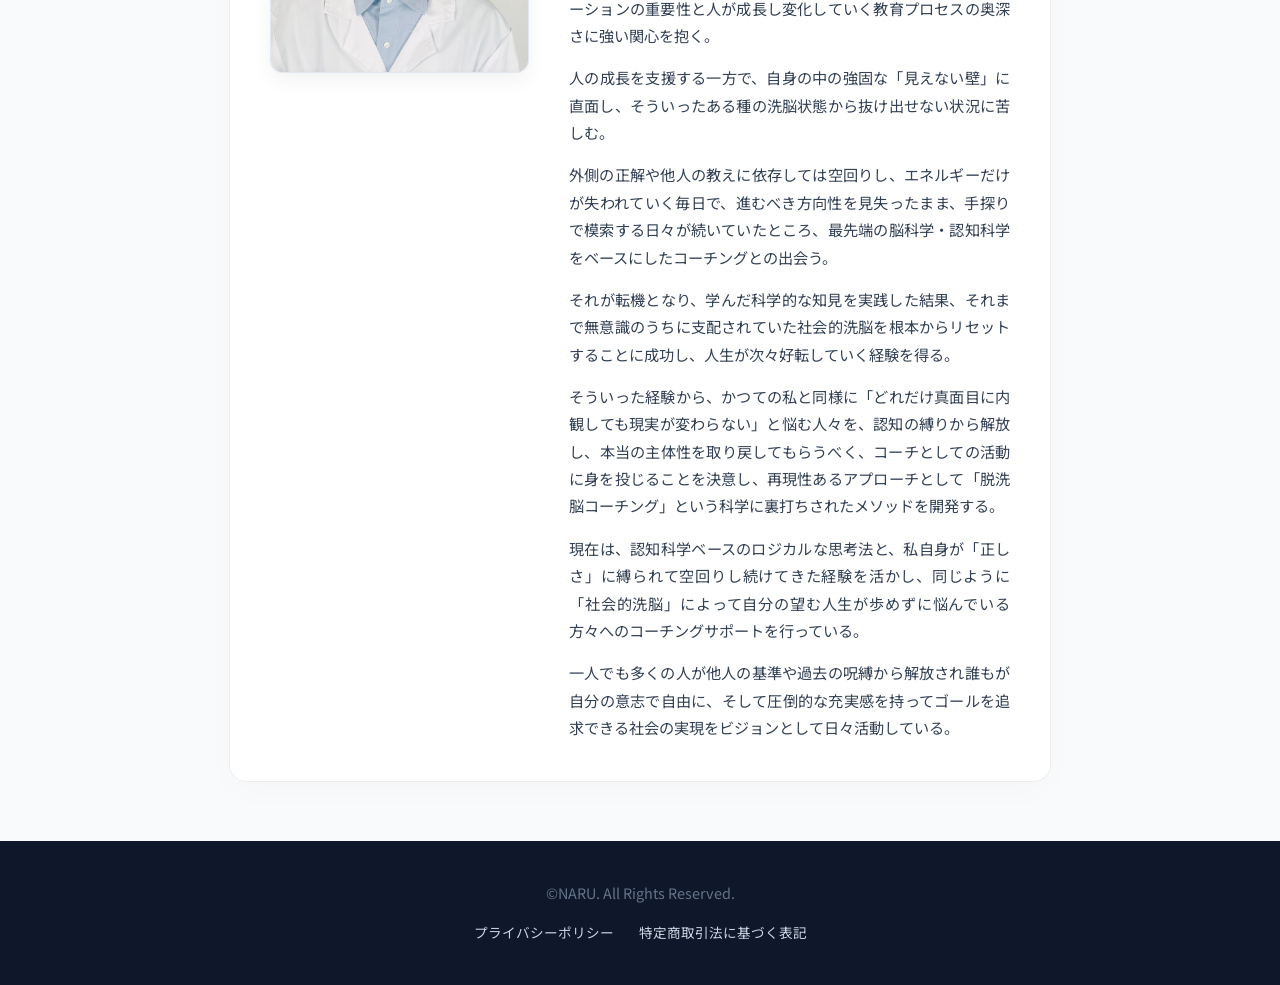
==== commit a2868d51: "Refactor forms and update referer handling Refactor form elements and styles for better readability " ====
--- a/datsusenno.html
+++ b/datsusenno.html
@@ -15,8 +15,10 @@
     <link rel="stylesheet" href="https://cdnjs.cloudflare.com/ajax/libs/font-awesome/6.4.0/css/all.min.css">
 
     <!-- MyASP Forms Style -->
-    <link rel="stylesheet" type="text/css" href="https://my174p.com/p/format_css?item_id=deaqhkWT&format=div&form_align=&label_align=&radio_float=&checkbox_float=&label_width=0&input_width=0&theme_name=3_7&ver=3&fv=7c1673a70a8d" />
-    <link rel="stylesheet" type="text/css" href="https://my174p.com/p/mobile_css?item_id=deaqhkWT&format=div&form_align=&label_align=&radio_float=&checkbox_float=&label_width=0&input_width=0&theme_name=3_7&ver=3&fv=7c1673a70a8d" />
+    <link rel="stylesheet" type="text/css"
+        href="https://my174p.com/p/format_css?item_id=deaqhkWT&format=div&form_align=&label_align=&radio_float=&checkbox_float=&label_width=0&input_width=0&theme_name=3_7&ver=3&fv=7c1673a70a8d" />
+    <link rel="stylesheet" type="text/css"
+        href="https://my174p.com/p/mobile_css?item_id=deaqhkWT&format=div&form_align=&label_align=&radio_float=&checkbox_float=&label_width=0&input_width=0&theme_name=3_7&ver=3&fv=7c1673a70a8d" />
     <link rel="stylesheet" type="text/css" href="https://my174p.com/css/form/myasp-ui-form.css?d=20260616141747">
 
 
@@ -491,6 +493,17 @@
             font-weight: 700;
         }
 
+        /* 特典カード内の赤色・赤下線強調スタイル */
+        .bonus-card-text .text-danger,
+        .bonus-card-bullets .text-danger {
+            color: #dc2626;
+            font-weight: 700;
+            text-decoration: underline;
+            text-decoration-color: #ef4444;
+            text-decoration-thickness: 2px;
+            text-underline-offset: 3px;
+        }
+
         /* --- 豪華3大特典セクションのスタイル --- */
         /* --- 豪華3大特典セクションのスタイル (800px縦積み・大型長方形カード) --- */
         .bonus-header {
@@ -1101,11 +1114,18 @@
                     <mark>期間限定</mark>！今だけ<mark>無料公開中</mark>！
                 </div>
 
-                <form action="https://my174p.com/p/r/deaqhkWT" enctype="multipart/form-data" id="UserItemForm1" class="cta-form myForm" method="post" accept-charset="utf-8" data-myasp-item-id="deaqhkWT" data-myasp-form-id="deaqhkWT" data-myasp-page-key="form_page_html" data-myasp-form-asset-version="7c1673a70a8d" data-myasp-asset-versions='{"validation_js":"20260616141747","form_one_page_js":"20260709134223","validation_engine_css":"20260616141747","jquery_1_7_1_min_js":"20250810224710","form_select_js":"20260714131841","jquery_validation_engine_js":"20260616141747","jquery_validation_engine_ja_js":"20260616141747","validation_rules_js":"20260616141747","file_upload_js":"20260616141747","switch_show_password_js":"20250810224710","form_submit_once_js":"20260616141747","payment_method_price_css":"20250810224710","payment_method_price_js":"20260407144514","tick_flip_css":"20250810224710","countdown_timer_css":"20260616141747","tick_core_js":"20250810224710","tick_view_flip_js":"20250810224710","tick_flip_js":"20250810224710","countdown_timer_js":"20260616141747","jquery_loadmask_css":"20260616141747","jquery_loadmask_js":"20260616141747","jquery_paypal_standard_js":"20260120132554","jquery_paypal_advanced_js":"20250810224710","jquery_univapay_js":"20260616141747","jquery_gmo_js":"20260709134223","jquery_payjp_js":"20260616141747","jquery_stripe_js":"20260709134223","jquery_amazonpay_js":"20260616141747","jquery_zeus_js":"20260709134223","jquery_robotpayment_js":"20260709134223","jquery_square_js":"20250810224710","jquery_komoju_js":"20250810224710","jquery_vamos_js":"20260120132554","autozip_js":"20260616141747"}'>
+                <form action="https://my174p.com/p/r/deaqhkWT" enctype="multipart/form-data" id="UserItemForm1"
+                    class="cta-form myForm" method="post" accept-charset="utf-8" data-myasp-item-id="deaqhkWT"
+                    data-myasp-form-id="deaqhkWT" data-myasp-page-key="form_page_html"
+                    data-myasp-form-asset-version="7c1673a70a8d"
+                    data-myasp-asset-versions='{"validation_js":"20260616141747","form_one_page_js":"20260709134223","validation_engine_css":"20260616141747","jquery_1_7_1_min_js":"20250810224710","form_select_js":"20260714131841","jquery_validation_engine_js":"20260616141747","jquery_validation_engine_ja_js":"20260616141747","validation_rules_js":"20260616141747","file_upload_js":"20260616141747","switch_show_password_js":"20250810224710","form_submit_once_js":"20260616141747","payment_method_price_css":"20250810224710","payment_method_price_js":"20260407144514","tick_flip_css":"20250810224710","countdown_timer_css":"20260616141747","tick_core_js":"20250810224710","tick_view_flip_js":"20250810224710","tick_flip_js":"20250810224710","countdown_timer_js":"20260616141747","jquery_loadmask_css":"20260616141747","jquery_loadmask_js":"20260616141747","jquery_paypal_standard_js":"20260120132554","jquery_paypal_advanced_js":"20250810224710","jquery_univapay_js":"20260616141747","jquery_gmo_js":"20260709134223","jquery_payjp_js":"20260616141747","jquery_stripe_js":"20260709134223","jquery_amazonpay_js":"20260616141747","jquery_zeus_js":"20260709134223","jquery_robotpayment_js":"20260709134223","jquery_square_js":"20250810224710","jquery_komoju_js":"20250810224710","jquery_vamos_js":"20260120132554","autozip_js":"20260616141747"}'>
                     <input type="hidden" name="_method" value="POST">
-                    
-                    <div style="margin-bottom: 16px; width: 100%; max-width: 550px; margin-left: auto; margin-right: auto;">
-                        <input type="email" name="data[User][mail]" id="Usermail1" class="form-input form_input_input required" placeholder="例：example@gmail.com" required style="width: 100%;" />
+
+                    <div
+                        style="margin-bottom: 16px; width: 100%; max-width: 550px; margin-left: auto; margin-right: auto;">
+                        <input type="email" name="data[User][mail]" id="Usermail1"
+                            class="form-input form_input_input required" placeholder="例：example@gmail.com" required
+                            style="width: 100%;" />
                     </div>
 
                     <button type="submit" class="btn-cta btn-cta-animate" style="border: none; cursor: pointer;">
@@ -1114,8 +1134,8 @@
                     </button>
 
                     <input type="hidden" id="server_url" value="https://my174p.com/">
-                    <input type="hidden" name="data[User][referer_form_url]" value="" class="UserRefererFormUrl"/>
-                    <input type="hidden" name="data[User][referer_url]" value="" class="UserRefererUrl"/>
+                    <input type="hidden" name="data[User][referer_form_url]" value="" class="UserRefererFormUrl" />
+                    <input type="hidden" name="data[User][referer_url]" value="" class="UserRefererUrl" />
                 </form>
 
 
@@ -1210,11 +1230,18 @@
                     <mark>期間限定</mark>！今だけ<mark>無料公開中</mark>！
                 </div>
 
-                <form action="https://my174p.com/p/r/deaqhkWT" enctype="multipart/form-data" id="UserItemForm2" class="cta-form myForm" method="post" accept-charset="utf-8" data-myasp-item-id="deaqhkWT" data-myasp-form-id="deaqhkWT" data-myasp-page-key="form_page_html" data-myasp-form-asset-version="7c1673a70a8d" data-myasp-asset-versions='{"validation_js":"20260616141747","form_one_page_js":"20260709134223","validation_engine_css":"20260616141747","jquery_1_7_1_min_js":"20250810224710","form_select_js":"20260714131841","jquery_validation_engine_js":"20260616141747","jquery_validation_engine_ja_js":"20260616141747","validation_rules_js":"20260616141747","file_upload_js":"20260616141747","switch_show_password_js":"20250810224710","form_submit_once_js":"20260616141747","payment_method_price_css":"20250810224710","payment_method_price_js":"20260407144514","tick_flip_css":"20250810224710","countdown_timer_css":"20260616141747","tick_core_js":"20250810224710","tick_view_flip_js":"20250810224710","tick_flip_js":"20250810224710","countdown_timer_js":"20260616141747","jquery_loadmask_css":"20260616141747","jquery_loadmask_js":"20260616141747","jquery_paypal_standard_js":"20260120132554","jquery_paypal_advanced_js":"20250810224710","jquery_univapay_js":"20260616141747","jquery_gmo_js":"20260709134223","jquery_payjp_js":"20260616141747","jquery_stripe_js":"20260709134223","jquery_amazonpay_js":"20260616141747","jquery_zeus_js":"20260709134223","jquery_robotpayment_js":"20260709134223","jquery_square_js":"20250810224710","jquery_komoju_js":"20250810224710","jquery_vamos_js":"20260120132554","autozip_js":"20260616141747"}'>
+                <form action="https://my174p.com/p/r/deaqhkWT" enctype="multipart/form-data" id="UserItemForm2"
+                    class="cta-form myForm" method="post" accept-charset="utf-8" data-myasp-item-id="deaqhkWT"
+                    data-myasp-form-id="deaqhkWT" data-myasp-page-key="form_page_html"
+                    data-myasp-form-asset-version="7c1673a70a8d"
+                    data-myasp-asset-versions='{"validation_js":"20260616141747","form_one_page_js":"20260709134223","validation_engine_css":"20260616141747","jquery_1_7_1_min_js":"20250810224710","form_select_js":"20260714131841","jquery_validation_engine_js":"20260616141747","jquery_validation_engine_ja_js":"20260616141747","validation_rules_js":"20260616141747","file_upload_js":"20260616141747","switch_show_password_js":"20250810224710","form_submit_once_js":"20260616141747","payment_method_price_css":"20250810224710","payment_method_price_js":"20260407144514","tick_flip_css":"20250810224710","countdown_timer_css":"20260616141747","tick_core_js":"20250810224710","tick_view_flip_js":"20250810224710","tick_flip_js":"20250810224710","countdown_timer_js":"20260616141747","jquery_loadmask_css":"20260616141747","jquery_loadmask_js":"20260616141747","jquery_paypal_standard_js":"20260120132554","jquery_paypal_advanced_js":"20250810224710","jquery_univapay_js":"20260616141747","jquery_gmo_js":"20260709134223","jquery_payjp_js":"20260616141747","jquery_stripe_js":"20260709134223","jquery_amazonpay_js":"20260616141747","jquery_zeus_js":"20260709134223","jquery_robotpayment_js":"20260709134223","jquery_square_js":"20250810224710","jquery_komoju_js":"20250810224710","jquery_vamos_js":"20260120132554","autozip_js":"20260616141747"}'>
                     <input type="hidden" name="_method" value="POST">
-                    
-                    <div style="margin-bottom: 16px; width: 100%; max-width: 550px; margin-left: auto; margin-right: auto;">
-                        <input type="email" name="data[User][mail]" id="Usermail2" class="form-input form_input_input required" placeholder="例：example@gmail.com" required style="width: 100%;" />
+
+                    <div
+                        style="margin-bottom: 16px; width: 100%; max-width: 550px; margin-left: auto; margin-right: auto;">
+                        <input type="email" name="data[User][mail]" id="Usermail2"
+                            class="form-input form_input_input required" placeholder="例：example@gmail.com" required
+                            style="width: 100%;" />
                     </div>
 
                     <button type="submit" class="btn-cta btn-cta-animate" style="border: none; cursor: pointer;">
@@ -1223,8 +1250,8 @@
                     </button>
 
                     <input type="hidden" id="server_url" value="https://my174p.com/">
-                    <input type="hidden" name="data[User][referer_form_url]" value="" class="UserRefererFormUrl"/>
-                    <input type="hidden" name="data[User][referer_url]" value="" class="UserRefererUrl"/>
+                    <input type="hidden" name="data[User][referer_form_url]" value="" class="UserRefererFormUrl" />
+                    <input type="hidden" name="data[User][referer_url]" value="" class="UserRefererUrl" />
                 </form>
 
 
@@ -1245,7 +1272,8 @@
          ========================================== -->
     <section class="section-padding" style="background-color: #ffffff;">
         <div class="container" style="max-width: var(--container-width); margin: 0 auto;">
-            <div class="learn-card" style="box-shadow: 0 10px 30px rgba(0, 0, 0, 0.04); border: 1px solid #e2e8f0; margin: 0 auto; max-width: 800px;">
+            <div class="learn-card"
+                style="box-shadow: 0 10px 30px rgba(0, 0, 0, 0.04); border: 1px solid #e2e8f0; margin: 0 auto; max-width: 800px;">
                 <div class="learn-title" style="margin-bottom: 25px;">
                     🎥 <mark>WEBセミナーの中身</mark>を少し紹介すると...
                 </div>
@@ -1285,16 +1313,17 @@
                         </div>
                     </div>
                     <div class="bonus-card-info-col">
-                        <span class="bonus-type"><i class="fa-solid fa-video" style="margin-right: 5px;"></i>限定動画講義</span>
+                        <span class="bonus-type"><i class="fa-solid fa-video"
+                                style="margin-right: 5px;"></i>限定動画講義</span>
                         <h3 class="bonus-card-title">「人生大逆転」書き換え入り口セット</h3>
                         <p class="bonus-card-desc">〜「他人の正解」を手放し、人生を再起動させる3ステップ〜</p>
                         <p class="bonus-card-text">
-                            どれだけ頑張っても空回りしてしまう本当の原因を解明。「偽りの目標（have to）」と「本音」の正面衝突を終わらせ、他力を味方につけて自分の人生の主導権を取り戻す3ステップ動画講義。
+                            どれだけ頑張っても空回りする原因を解明。<span class="text-danger">「偽りの目標（have to）」</span>を手放し、<mark>他力を味方に本音で人生を再起動する</mark>3ステップ動画講義。
                         </p>
                         <ul class="bonus-card-bullets">
-                            <li><strong>動画1：なぜ真面目に努力する人ほど人生がうまくいかないのか？</strong><br>頑張るほど空回りしてしまう「根性論の限界」を暴き、自分を責める自己否定を根本から終わらせる認知科学の真実</li>
-                            <li><strong>動画2：人生好転を阻む「無意識のブレーキ」の見つけ方</strong><br>無意識に自分を苦しめている「比較と劣等感のループ」から抜け出し、「どれか一つが絶対に正しいわけではない」と他人の物差しから降りる手順</li>
-                            <li><strong>動画3：自力信仰を手放し「他力」で人生を再起動させる技術</strong><br>一人で抱え込む孤独な戦いに終止符を打つ。常識の枠を打ち破る「他力の力」を味方につけ、奥底の本音（want to）を呼び覚ますアプローチ</li>
+                            <li><strong>動画1：</strong>真面目な人ほど陥る<span class="text-danger">「根性論の限界」</span>と自己否定を終わらせる認知科学</li>
+                            <li><strong>動画2：</strong>人生好転を阻む<span class="text-danger">無意識のブレーキ</span>と「他人の物差し」から降りる手順</li>
+                            <li><strong>動画3：</strong>自力信仰を手放し、<mark>常識を破る「他力の力」</mark>で本音（want to）を呼び覚ます技術</li>
                         </ul>
                     </div>
                 </div>
@@ -1308,16 +1337,17 @@
                         </div>
                     </div>
                     <div class="bonus-card-info-col">
-                        <span class="bonus-type"><i class="fa-solid fa-headphones" style="margin-right: 5px;"></i>7日間音声プログラム</span>
+                        <span class="bonus-type"><i class="fa-solid fa-headphones"
+                                style="margin-right: 5px;"></i>7日間音声プログラム</span>
                         <h3 class="bonus-card-title">「執着手放し」7日間音声講義メソッド</h3>
                         <p class="bonus-card-desc">〜日常の不要な思い込みを手放し、自分軸を取り戻す7日間〜</p>
                         <p class="bonus-card-text">
-                            努力、他人の目、お金、仕事の我慢、世間体――日常で心を縛りつけている不要な思い込みを1日1テーマずつ手放し、止まっていた行動のエンジンを再始動させる7日間の音声プログラム。
+                            努力・他人の目・お金・仕事の我慢――。<span class="text-danger">日常で心を縛る思い込み</span>を1日1テーマ手放し、<mark>行動のエンジンを再始動させる</mark>7日間の音声プログラム。
                         </p>
                         <ul class="bonus-card-bullets">
-                            <li><strong>Day 1〜2：</strong>「努力しなければ動けない義務感」と「他人の目を気にする無意味さ」を手放す</li>
-                            <li><strong>Day 3〜5：</strong>「お金がないと何もできない錯覚」「自分を変えようとする焦り」「仕事の我慢」からの脱出</li>
-                            <li><strong>Day 6〜7：</strong>他人のレースから完全に降り、人生を縛る最大の元凶「正しさ」を解体する</li>
+                            <li><strong>Day 1〜2：</strong>「努力の義務感」と<span class="text-danger">他人の目を気にする無意味さ</span>の手放し</li>
+                            <li><strong>Day 3〜5：</strong><span class="text-danger">お金の錯覚・変わろうとする焦り・仕事の我慢</span>からの脱出ワーク</li>
+                            <li><strong>Day 6〜7：</strong>他人のレースから降り、<mark>人生を縛る最大の元凶「正しさ」を解体</mark>する</li>
                         </ul>
                     </div>
                 </div>
@@ -1331,15 +1361,16 @@
                         </div>
                     </div>
                     <div class="bonus-card-info-col">
-                        <span class="bonus-type"><i class="fa-solid fa-file-pdf" style="margin-right: 5px;"></i>特別電子レポート</span>
+                        <span class="bonus-type"><i class="fa-solid fa-file-pdf"
+                                style="margin-right: 5px;"></i>特別電子レポート</span>
                         <h3 class="bonus-card-title">脱「正しさ」信仰の核心</h3>
                         <p class="bonus-card-desc">〜私を縛り付けていた7つの社会的洗脳の解体新書〜</p>
                         <p class="bonus-card-text">
-                            世間の常識や「正しさ」という無自覚な思い込みを根本から解体。外側の評価に縛られず、自分を認めて心からのwant toに生きるための思考解放レポート。
+                            世間の「正しさ」という無自覚な思い込みを根本解体。<span class="text-danger">外側の評価に縛られず</span>、<mark>心からのwant toに生きるための思考解放レポート</mark>。
                         </p>
                         <ul class="bonus-card-bullets">
-                            <li><strong>7つの社会的洗脳の解体：</strong>成果を出さねば無価値、休むのは悪、過去の失敗が未来を決めるなど、自分を追い詰める思い込みの正体を解明</li>
-                            <li><strong>日常での実践ステップ：</strong>頭の中の盲点を外し、世間の正解ではなく「本当にやりたいこと（want to）」を選び取るための具体的手順</li>
+                            <li><strong>7つの社会的洗脳の解体：</strong>成果主義や休む罪悪感など<span class="text-danger">自分を追いつめる思い込みの正体</span>を解明</li>
+                            <li><strong>日常での実践ステップ：</strong>思考の盲点を外し、世間の正解ではなく<mark>「本音（want to）」を選ぶ具体的手順</mark></li>
                         </ul>
                     </div>
                 </div>
@@ -1358,11 +1389,18 @@
                     <mark>期間限定</mark>！今だけ<mark>無料公開中</mark>！
                 </div>
 
-                <form action="https://my174p.com/p/r/deaqhkWT" enctype="multipart/form-data" id="UserItemForm3" class="cta-form myForm" method="post" accept-charset="utf-8" data-myasp-item-id="deaqhkWT" data-myasp-form-id="deaqhkWT" data-myasp-page-key="form_page_html" data-myasp-form-asset-version="7c1673a70a8d" data-myasp-asset-versions='{"validation_js":"20260616141747","form_one_page_js":"20260709134223","validation_engine_css":"20260616141747","jquery_1_7_1_min_js":"20250810224710","form_select_js":"20260714131841","jquery_validation_engine_js":"20260616141747","jquery_validation_engine_ja_js":"20260616141747","validation_rules_js":"20260616141747","file_upload_js":"20260616141747","switch_show_password_js":"20250810224710","form_submit_once_js":"20260616141747","payment_method_price_css":"20250810224710","payment_method_price_js":"20260407144514","tick_flip_css":"20250810224710","countdown_timer_css":"20260616141747","tick_core_js":"20250810224710","tick_view_flip_js":"20250810224710","tick_flip_js":"20250810224710","countdown_timer_js":"20260616141747","jquery_loadmask_css":"20260616141747","jquery_loadmask_js":"20260616141747","jquery_paypal_standard_js":"20260120132554","jquery_paypal_advanced_js":"20250810224710","jquery_univapay_js":"20260616141747","jquery_gmo_js":"20260709134223","jquery_payjp_js":"20260616141747","jquery_stripe_js":"20260709134223","jquery_amazonpay_js":"20260616141747","jquery_zeus_js":"20260709134223","jquery_robotpayment_js":"20260709134223","jquery_square_js":"20250810224710","jquery_komoju_js":"20250810224710","jquery_vamos_js":"20260120132554","autozip_js":"20260616141747"}'>
+                <form action="https://my174p.com/p/r/deaqhkWT" enctype="multipart/form-data" id="UserItemForm3"
+                    class="cta-form myForm" method="post" accept-charset="utf-8" data-myasp-item-id="deaqhkWT"
+                    data-myasp-form-id="deaqhkWT" data-myasp-page-key="form_page_html"
+                    data-myasp-form-asset-version="7c1673a70a8d"
+                    data-myasp-asset-versions='{"validation_js":"20260616141747","form_one_page_js":"20260709134223","validation_engine_css":"20260616141747","jquery_1_7_1_min_js":"20250810224710","form_select_js":"20260714131841","jquery_validation_engine_js":"20260616141747","jquery_validation_engine_ja_js":"20260616141747","validation_rules_js":"20260616141747","file_upload_js":"20260616141747","switch_show_password_js":"20250810224710","form_submit_once_js":"20260616141747","payment_method_price_css":"20250810224710","payment_method_price_js":"20260407144514","tick_flip_css":"20250810224710","countdown_timer_css":"20260616141747","tick_core_js":"20250810224710","tick_view_flip_js":"20250810224710","tick_flip_js":"20250810224710","countdown_timer_js":"20260616141747","jquery_loadmask_css":"20260616141747","jquery_loadmask_js":"20260616141747","jquery_paypal_standard_js":"20260120132554","jquery_paypal_advanced_js":"20250810224710","jquery_univapay_js":"20260616141747","jquery_gmo_js":"20260709134223","jquery_payjp_js":"20260616141747","jquery_stripe_js":"20260709134223","jquery_amazonpay_js":"20260616141747","jquery_zeus_js":"20260709134223","jquery_robotpayment_js":"20260709134223","jquery_square_js":"20250810224710","jquery_komoju_js":"20250810224710","jquery_vamos_js":"20260120132554","autozip_js":"20260616141747"}'>
                     <input type="hidden" name="_method" value="POST">
-                    
-                    <div style="margin-bottom: 16px; width: 100%; max-width: 550px; margin-left: auto; margin-right: auto;">
-                        <input type="email" name="data[User][mail]" id="Usermail3" class="form-input form_input_input required" placeholder="例：example@gmail.com" required style="width: 100%;" />
+
+                    <div
+                        style="margin-bottom: 16px; width: 100%; max-width: 550px; margin-left: auto; margin-right: auto;">
+                        <input type="email" name="data[User][mail]" id="Usermail3"
+                            class="form-input form_input_input required" placeholder="例：example@gmail.com" required
+                            style="width: 100%;" />
                     </div>
 
                     <button type="submit" class="btn-cta btn-cta-animate" style="border: none; cursor: pointer;">
@@ -1371,8 +1409,8 @@
                     </button>
 
                     <input type="hidden" id="server_url" value="https://my174p.com/">
-                    <input type="hidden" name="data[User][referer_form_url]" value="" class="UserRefererFormUrl"/>
-                    <input type="hidden" name="data[User][referer_url]" value="" class="UserRefererUrl"/>
+                    <input type="hidden" name="data[User][referer_form_url]" value="" class="UserRefererFormUrl" />
+                    <input type="hidden" name="data[User][referer_url]" value="" class="UserRefererUrl" />
                 </form>
 
                 <div class="cta-attention">
@@ -1389,33 +1427,27 @@
 
     <!-- MyASP Referer & Validation Script -->
     <script type="text/javascript">
-    if (document.referrer.length != 0){
-        if (document.getElementsByClassName("UserRefererUrl"))
-        {
-            var user_referer_url = document.getElementsByClassName("UserRefererUrl");
-            for (var i = 0; i < user_referer_url.length; i++)
-            {
-                user_referer_url[i].value = document.referrer;
-            }
-        }
-        else if (document.getElementById("UserRefererUrl"))
-        {
-            document.getElementById("UserRefererUrl").value = document.referrer;
-        }
-    }
-
-    if (document.getElementsByClassName("UserRefererFormUrl"))
-    {
-        var user_referer_form_url = document.getElementsByClassName("UserRefererFormUrl");
-        for (var i = 0; i < user_referer_form_url.length; i++)
-        {
-            user_referer_form_url[i].value = location.href;
-        }
-    }
-    else if (document.getElementById("UserRefererFormUrl"))
-    {
-        document.getElementById("UserRefererFormUrl").value = location.href;
-    }
+        if (document.referrer.length != 0) {
+            if (document.getElementsByClassName("UserRefererUrl")) {
+                var user_referer_url = document.getElementsByClassName("UserRefererUrl");
+                for (var i = 0; i < user_referer_url.length; i++) {
+                    user_referer_url[i].value = document.referrer;
+                }
+            }
+            else if (document.getElementById("UserRefererUrl")) {
+                document.getElementById("UserRefererUrl").value = document.referrer;
+            }
+        }
+
+        if (document.getElementsByClassName("UserRefererFormUrl")) {
+            var user_referer_form_url = document.getElementsByClassName("UserRefererFormUrl");
+            for (var i = 0; i < user_referer_form_url.length; i++) {
+                user_referer_form_url[i].value = location.href;
+            }
+        }
+        else if (document.getElementById("UserRefererFormUrl")) {
+            document.getElementById("UserRefererFormUrl").value = location.href;
+        }
     </script>
     <script src="https://my174p.com/js/validation.js?av=20260616141747"></script>
 
